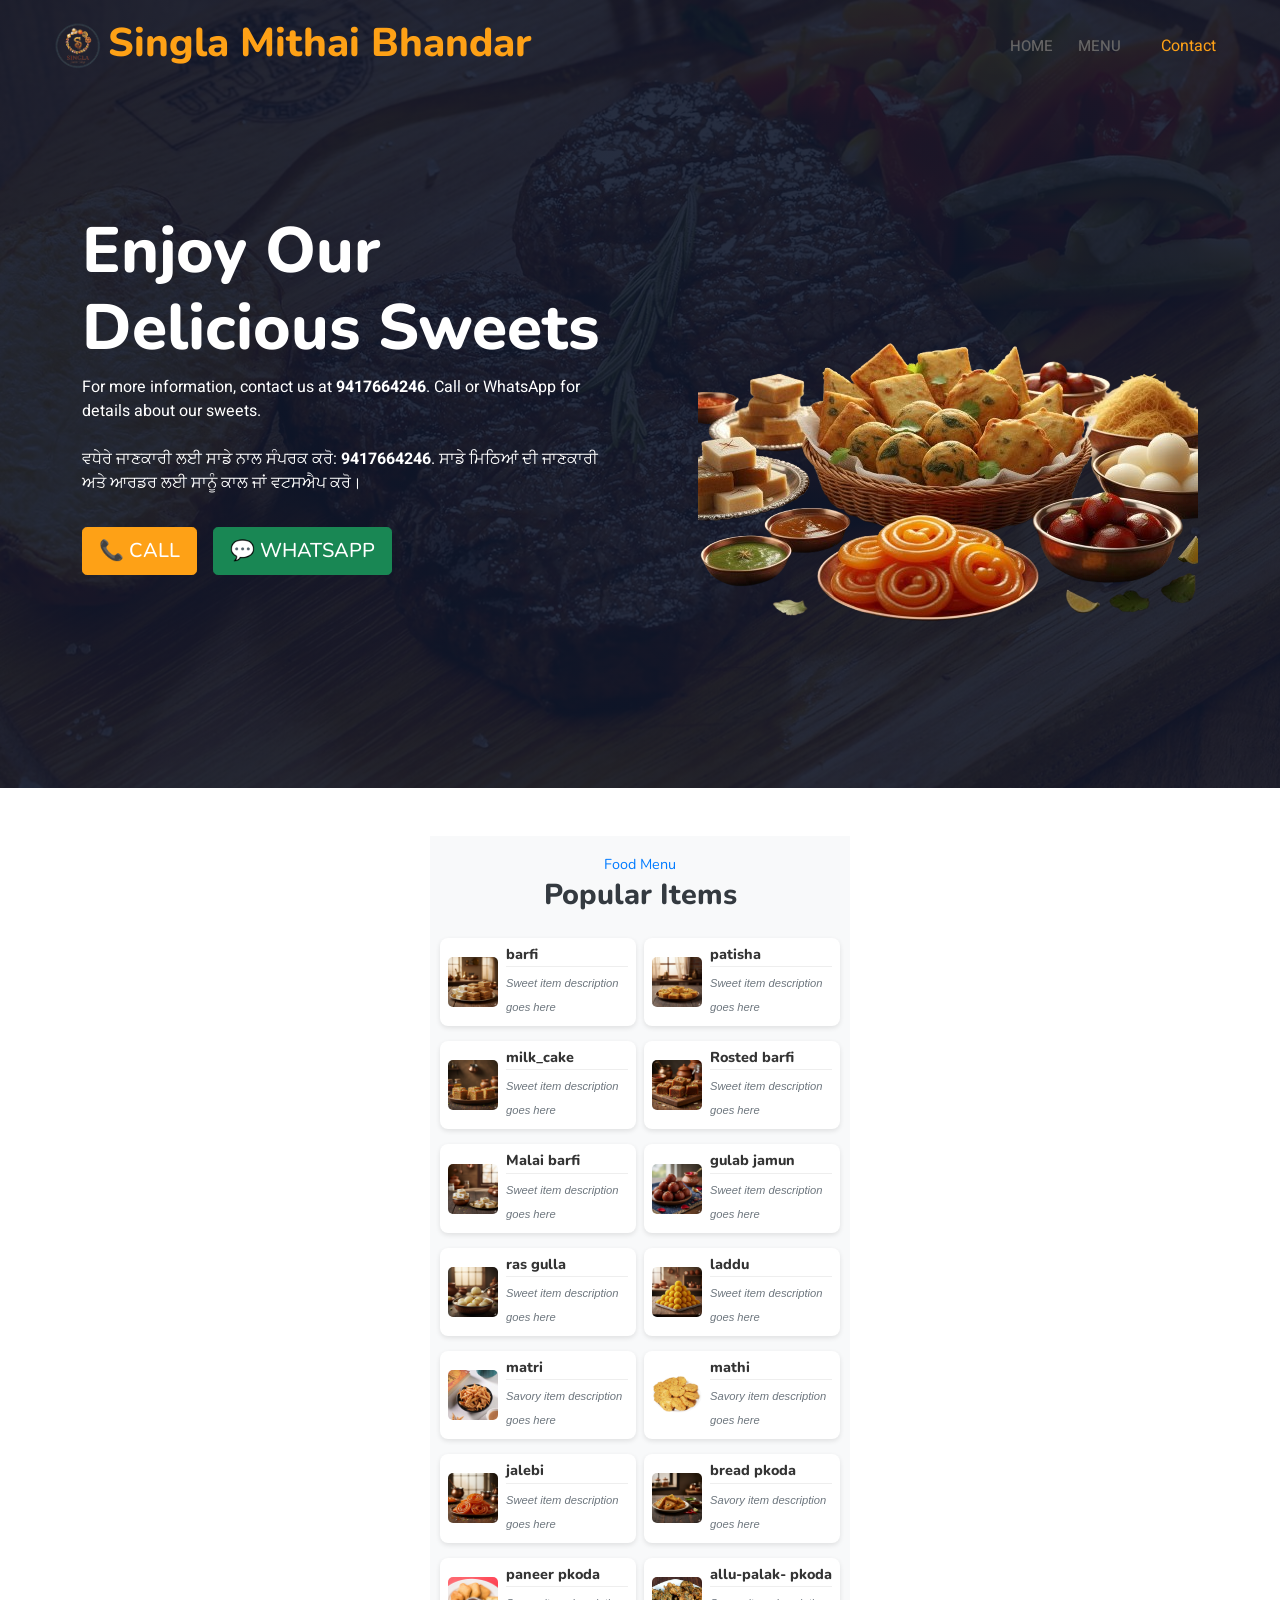
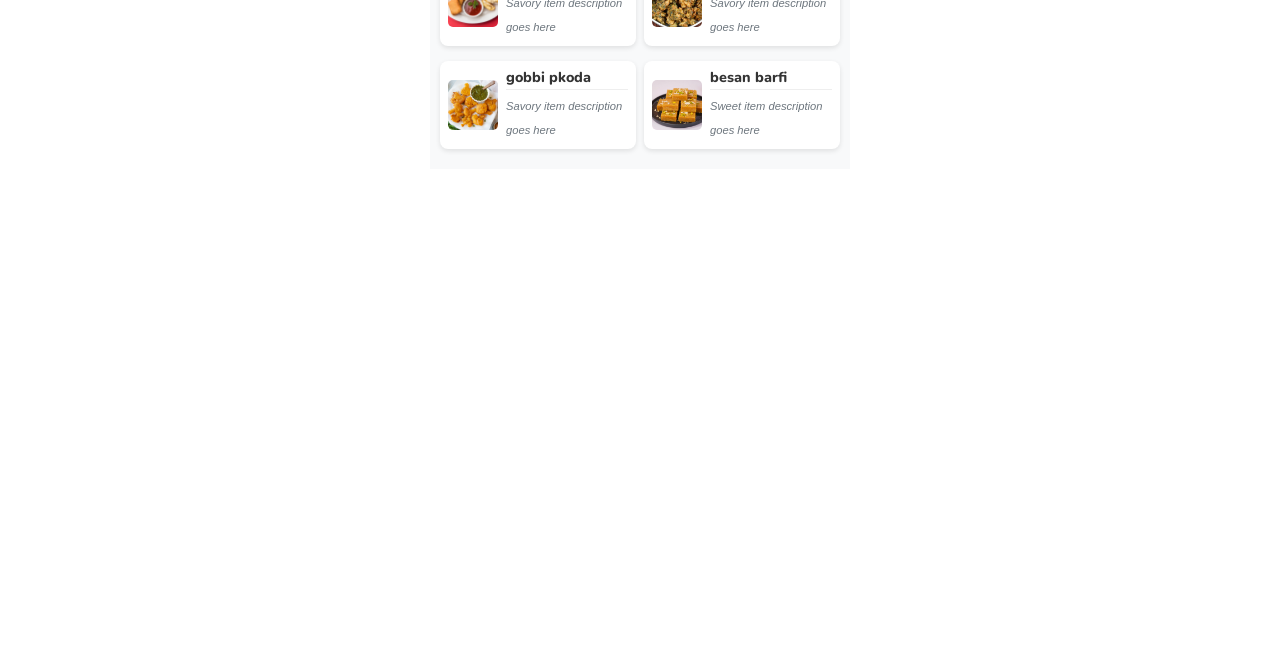
==== index.html @ 5b70af8b "Add files via upload" ====
<!DOCTYPE html>
<html lang="en">

<head>
    <meta charset="utf-8">
    <title>Restoran - Bootstrap Restaurant Template</title>
    <meta content="width=device-width, initial-scale=1.0" name="viewport">
    <meta content="" name="keywords">
    <meta content="" name="description">

    <!-- Favicon -->
    <link href="img/favicon.ico" rel="icon">

    <!-- Google Web Fonts -->
    <link rel="preconnect" href="https://fonts.googleapis.com">
    <link rel="preconnect" href="https://fonts.gstatic.com" crossorigin>
    <link
        href="https://fonts.googleapis.com/css2?family=Heebo:wght@400;500;600&family=Nunito:wght@600;700;800&family=Pacifico&display=swap"
        rel="stylesheet">

    <!-- Icon Font Stylesheet -->
    <link href="https://cdnjs.cloudflare.com/ajax/libs/font-awesome/5.10.0/css/all.min.css" rel="stylesheet">
    <link href="https://cdn.jsdelivr.net/npm/bootstrap-icons@1.4.1/font/bootstrap-icons.css" rel="stylesheet">

    <!-- Libraries Stylesheet -->
    <link href="lib/animate/animate.min.css" rel="stylesheet">
    <link href="lib/owlcarousel/assets/owl.carousel.min.css" rel="stylesheet">
    <link href="lib/tempusdominus/css/tempusdominus-bootstrap-4.min.css" rel="stylesheet" />

    <!-- Customized Bootstrap Stylesheet -->
    <link href="css/bootstrap.min.css" rel="stylesheet">

    <!-- Template Stylesheet -->
    <link href="css/style.css" rel="stylesheet">

</head>

<body>
    <div class="container-xxl bg-white p-0">
        <!-- Spinner Start -->
        <div id="spinner"
            class="show bg-white position-fixed translate-middle w-100 vh-100 top-50 start-50 d-flex align-items-center justify-content-center">
            <div class="spinner-border text-primary" style="width: 3rem; height: 3rem;" role="status">
                <span class="sr-only">Loading...</span>
            </div>
        </div>
        <!-- Spinner End -->


        <!-- Navbar & Hero Start -->
        <div class="container-xxl position-relative p-0">
            <nav class="navbar navbar-expand-lg navbar-dark bg-dark px-4 px-lg-5 py-3 py-lg-0">
                <a href="" class="navbar-brand p-0">
                    <h1 class="text-primary m-0"><img src="img/logo.png" alt="Logo">Singla Mithai Bhandar</h1>

                </a>
                <!-- <button class="navbar-toggler" type="button" data-bs-toggle="collapse" data-bs-target="#navbarCollapse">
                    <span class="fa fa-bars"></span>
                </button> -->
                <div class="collapse navbar-collapse" id="navbarCollapse">
                    <div class="navbar-nav ms-auto py-0 pe-4">
                        <a href="index.html" class="nav-item nav-link active">Home</a>
                        <a href="menu.html" class="nav-item nav-link">Menu</a>
                    </div>
                    <a href="contact.html" class="nav-item nav-link">Contact</a>
            </nav>

            <div class="container-xxl py-5 bg-dark hero-header mb-5">
                <div class="container my-5 py-5">
                    <div class="row align-items-center g-5">
                        <div class="col-lg-6 text-center text-lg-start">
                            <h1 class="display-3 text-white animated slideInLeft">Enjoy Our<br>Delicious Sweets</h1>

                            <p class="text-white animated slideInLeft mb-4 pb-2">
                                For more information, contact us at <strong>9417664246</strong>. Call or WhatsApp for
                                details about our sweets.<br><br>
                                ਵਧੇਰੇ ਜਾਣਕਾਰੀ ਲਈ ਸਾਡੇ ਨਾਲ ਸੰਪਰਕ ਕਰੋ: <strong>9417664246</strong>. ਸਾਡੇ ਮਿਠਿਆਂ ਦੀ ਜਾਣਕਾਰੀ
                                ਅਤੇ ਆਰਡਰ ਲਈ ਸਾਨੂੰ ਕਾਲ ਜਾਂ ਵਟਸਐਪ ਕਰੋ।
                            </p>

                            <div class="d-flex gap-3 flex-wrap">
                                <!-- Call Button -->
                                <a href="tel:9417664246" class="btn btn-primary btn-lg animated slideInLeft">
                                    📞 Call
                                </a>
                                <!-- WhatsApp Chat Button -->
                                <a href="https://wa.me/919417664246" target="_blank"
                                    class="btn btn-success btn-lg animated slideInLeft">
                                    💬 WhatsApp
                                </a>
                            </div>
                        </div>

                        <div class="col-lg-6 text-center text-lg-end overflow-hidden">
                            <img class="img-fluid" src="img/all_sweets-removebg-preview.png" alt="">
                        </div>
                    </div>
                </div>
            </div>
        </div>
        <!-- Navbar & Hero End -->








        <!-- Menu Start -->
         <div style="max-width: 420px; margin: 0 auto; padding: 20px 10px; background-color: #f8f9fa; font-family: Arial, sans-serif;">
    
    <div style="text-align: center; margin-bottom: 25px;">
        <h5 style="color: #007bff; font-weight: normal; margin-bottom: 5px; font-size: 0.9rem;">Food Menu</h5>
        <h1 style="font-size: 1.8rem; color: #343a40; margin-bottom: 0;">Popular Items</h1>
    </div>

    <div id="tab-1" style="display: flex; flex-wrap: wrap; justify-content: space-between; gap: 15px 5px; padding: 0;">
        
        <div style="width: 49%; padding: 8px; background-color: #ffffff; border-radius: 8px; box-shadow: 0 2px 5px rgba(0, 0, 0, 0.1);">
            <div style="display: flex; align-items: center;">
                <img src="img/barfi_image.png" alt="Barfi" style="flex-shrink: 0; width: 50px; height: 50px; object-fit: cover; border-radius: 5px; margin-right: 8px;">
                <div style="flex-grow: 1;">
                    <h5 style="display: flex; justify-content: space-between; border-bottom: 1px solid #eee; padding-bottom: 3px; margin-top: 0; margin-bottom: 3px; font-size: 0.9rem; color: #333;">
                        <span>barfi</span>
                    </h5>
                    <small style="font-style: italic; color: #6c757d; font-size: 0.7rem; line-height: 1;">Sweet item description goes here</small>
                </div>
            </div>
        </div>

        <div style="width: 49%; padding: 8px; background-color: #ffffff; border-radius: 8px; box-shadow: 0 2px 5px rgba(0, 0, 0, 0.1);">
            <div style="display: flex; align-items: center;">
                <img src="img/patisha.png" alt="Patisha" style="flex-shrink: 0; width: 50px; height: 50px; object-fit: cover; border-radius: 5px; margin-right: 8px;">
                <div style="flex-grow: 1;">
                    <h5 style="display: flex; justify-content: space-between; border-bottom: 1px solid #eee; padding-bottom: 3px; margin-top: 0; margin-bottom: 3px; font-size: 0.9rem; color: #333;">
                        <span>patisha</span>
                    </h5>
                    <small style="font-style: italic; color: #6c757d; font-size: 0.7rem; line-height: 1;">Sweet item description goes here</small>
                </div>
            </div>
        </div>

        <div style="width: 49%; padding: 8px; background-color: #ffffff; border-radius: 8px; box-shadow: 0 2px 5px rgba(0, 0, 0, 0.1);">
            <div style="display: flex; align-items: center;">
                <img src="img/milk_cake.png" alt="Milk Cake" style="flex-shrink: 0; width: 50px; height: 50px; object-fit: cover; border-radius: 5px; margin-right: 8px;">
                <div style="flex-grow: 1;">
                    <h5 style="display: flex; justify-content: space-between; border-bottom: 1px solid #eee; padding-bottom: 3px; margin-top: 0; margin-bottom: 3px; font-size: 0.9rem; color: #333;">
                        <span>milk_cake</span>
                    </h5>
                    <small style="font-style: italic; color: #6c757d; font-size: 0.7rem; line-height: 1;">Sweet item description goes here</small>
                </div>
            </div>
        </div>

        <div style="width: 49%; padding: 8px; background-color: #ffffff; border-radius: 8px; box-shadow: 0 2px 5px rgba(0, 0, 0, 0.1);">
            <div style="display: flex; align-items: center;">
                <img src="img/rosted_barfi.png" alt="Roasted Barfi" style="flex-shrink: 0; width: 50px; height: 50px; object-fit: cover; border-radius: 5px; margin-right: 8px;">
                <div style="flex-grow: 1;">
                    <h5 style="display: flex; justify-content: space-between; border-bottom: 1px solid #eee; padding-bottom: 3px; margin-top: 0; margin-bottom: 3px; font-size: 0.9rem; color: #333;">
                        <span>Rosted barfi</span>
                    </h5>
                    <small style="font-style: italic; color: #6c757d; font-size: 0.7rem; line-height: 1;">Sweet item description goes here</small>
                </div>
            </div>
        </div>
        
        <div style="width: 49%; padding: 8px; background-color: #ffffff; border-radius: 8px; box-shadow: 0 2px 5px rgba(0, 0, 0, 0.1);">
            <div style="display: flex; align-items: center;">
                <img src="img/malai barfi.png" alt="Malai Barfi" style="flex-shrink: 0; width: 50px; height: 50px; object-fit: cover; border-radius: 5px; margin-right: 8px;">
                <div style="flex-grow: 1;">
                    <h5 style="display: flex; justify-content: space-between; border-bottom: 1px solid #eee; padding-bottom: 3px; margin-top: 0; margin-bottom: 3px; font-size: 0.9rem; color: #333;">
                        <span>Malai barfi</span>
                    </h5>
                    <small style="font-style: italic; color: #6c757d; font-size: 0.7rem; line-height: 1;">Sweet item description goes here</small>
                </div>
            </div>
        </div>
        
        <div style="width: 49%; padding: 8px; background-color: #ffffff; border-radius: 8px; box-shadow: 0 2px 5px rgba(0, 0, 0, 0.1);">
            <div style="display: flex; align-items: center;">
                <img src="img/gulab jamun.png" alt="Gulab Jamun" style="flex-shrink: 0; width: 50px; height: 50px; object-fit: cover; border-radius: 5px; margin-right: 8px;">
                <div style="flex-grow: 1;">
                    <h5 style="display: flex; justify-content: space-between; border-bottom: 1px solid #eee; padding-bottom: 3px; margin-top: 0; margin-bottom: 3px; font-size: 0.9rem; color: #333;">
                        <span>gulab jamun</span>
                    </h5>
                    <small style="font-style: italic; color: #6c757d; font-size: 0.7rem; line-height: 1;">Sweet item description goes here</small>
                </div>
            </div>
        </div>

        <div style="width: 49%; padding: 8px; background-color: #ffffff; border-radius: 8px; box-shadow: 0 2px 5px rgba(0, 0, 0, 0.1);">
            <div style="display: flex; align-items: center;">
                <img src="img/ras gulla.png" alt="Ras Gulla" style="flex-shrink: 0; width: 50px; height: 50px; object-fit: cover; border-radius: 5px; margin-right: 8px;">
                <div style="flex-grow: 1;">
                    <h5 style="display: flex; justify-content: space-between; border-bottom: 1px solid #eee; padding-bottom: 3px; margin-top: 0; margin-bottom: 3px; font-size: 0.9rem; color: #333;">
                        <span>ras gulla</span>
                    </h5>
                    <small style="font-style: italic; color: #6c757d; font-size: 0.7rem; line-height: 1;">Sweet item description goes here</small>
                </div>
            </div>
        </div>

        <div style="width: 49%; padding: 8px; background-color: #ffffff; border-radius: 8px; box-shadow: 0 2px 5px rgba(0, 0, 0, 0.1);">
            <div style="display: flex; align-items: center;">
                <img src="img/laddu.png" alt="Laddu" style="flex-shrink: 0; width: 50px; height: 50px; object-fit: cover; border-radius: 5px; margin-right: 8px;">
                <div style="flex-grow: 1;">
                    <h5 style="display: flex; justify-content: space-between; border-bottom: 1px solid #eee; padding-bottom: 3px; margin-top: 0; margin-bottom: 3px; font-size: 0.9rem; color: #333;">
                        <span>laddu</span>
                    </h5>
                    <small style="font-style: italic; color: #6c757d; font-size: 0.7rem; line-height: 1;">Sweet item description goes here</small>
                </div>
            </div>
        </div>

        <div style="width: 49%; padding: 8px; background-color: #ffffff; border-radius: 8px; box-shadow: 0 2px 5px rgba(0, 0, 0, 0.1);">
            <div style="display: flex; align-items: center;">
                <img src="img/matri.jpg" alt="Matri" style="flex-shrink: 0; width: 50px; height: 50px; object-fit: cover; border-radius: 5px; margin-right: 8px;">
                <div style="flex-grow: 1;">
                    <h5 style="display: flex; justify-content: space-between; border-bottom: 1px solid #eee; padding-bottom: 3px; margin-top: 0; margin-bottom: 3px; font-size: 0.9rem; color: #333;">
                        <span>matri</span>
                    </h5>
                    <small style="font-style: italic; color: #6c757d; font-size: 0.7rem; line-height: 1;">Savory item description goes here</small>
                </div>
            </div>
        </div>

        <div style="width: 49%; padding: 8px; background-color: #ffffff; border-radius: 8px; box-shadow: 0 2px 5px rgba(0, 0, 0, 0.1);">
            <div style="display: flex; align-items: center;">
                <img src="img/mathi.jpeg" alt="Mathi" style="flex-shrink: 0; width: 50px; height: 50px; object-fit: cover; border-radius: 5px; margin-right: 8px;">
                <div style="flex-grow: 1;">
                    <h5 style="display: flex; justify-content: space-between; border-bottom: 1px solid #eee; padding-bottom: 3px; margin-top: 0; margin-bottom: 3px; font-size: 0.9rem; color: #333;">
                        <span>mathi</span>
                    </h5>
                    <small style="font-style: italic; color: #6c757d; font-size: 0.7rem; line-height: 1;">Savory item description goes here</small>
                </div>
            </div>
        </div>

        <div style="width: 49%; padding: 8px; background-color: #ffffff; border-radius: 8px; box-shadow: 0 2px 5px rgba(0, 0, 0, 0.1);">
            <div style="display: flex; align-items: center;">
                <img src="img/jalebi.png" alt="Jalebi" style="flex-shrink: 0; width: 50px; height: 50px; object-fit: cover; border-radius: 5px; margin-right: 8px;">
                <div style="flex-grow: 1;">
                    <h5 style="display: flex; justify-content: space-between; border-bottom: 1px solid #eee; padding-bottom: 3px; margin-top: 0; margin-bottom: 3px; font-size: 0.9rem; color: #333;">
                        <span>jalebi</span>
                    </h5>
                    <small style="font-style: italic; color: #6c757d; font-size: 0.7rem; line-height: 1;">Sweet item description goes here</small>
                </div>
            </div>
        </div>

        <div style="width: 49%; padding: 8px; background-color: #ffffff; border-radius: 8px; box-shadow: 0 2px 5px rgba(0, 0, 0, 0.1);">
            <div style="display: flex; align-items: center;">
                <img src="img/bread_pkoda.png" alt="Bread Pakoda" style="flex-shrink: 0; width: 50px; height: 50px; object-fit: cover; border-radius: 5px; margin-right: 8px;">
                <div style="flex-grow: 1;">
                    <h5 style="display: flex; justify-content: space-between; border-bottom: 1px solid #eee; padding-bottom: 3px; margin-top: 0; margin-bottom: 3px; font-size: 0.9rem; color: #333;">
                        <span>bread pkoda</span>
                    </h5>
                    <small style="font-style: italic; color: #6c757d; font-size: 0.7rem; line-height: 1;">Savory item description goes here</small>
                </div>
            </div>
        </div>

        <div style="width: 49%; padding: 8px; background-color: #ffffff; border-radius: 8px; box-shadow: 0 2px 5px rgba(0, 0, 0, 0.1);">
            <div style="display: flex; align-items: center;">
                <img src="img/paneer_pkoda.jpg" alt="Paneer Pakoda" style="flex-shrink: 0; width: 50px; height: 50px; object-fit: cover; border-radius: 5px; margin-right: 8px;">
                <div style="flex-grow: 1;">
                    <h5 style="display: flex; justify-content: space-between; border-bottom: 1px solid #eee; padding-bottom: 3px; margin-top: 0; margin-bottom: 3px; font-size: 0.9rem; color: #333;">
                        <span>paneer pkoda</span>
                    </h5>
                    <small style="font-style: italic; color: #6c757d; font-size: 0.7rem; line-height: 1;">Savory item description goes here</small>
                </div>
            </div>
        </div>

        <div style="width: 49%; padding: 8px; background-color: #ffffff; border-radius: 8px; box-shadow: 0 2px 5px rgba(0, 0, 0, 0.1);">
            <div style="display: flex; align-items: center;">
                <img src="img/allu_palak_pkoda.jpg" alt="Aloo Palak Pakoda" style="flex-shrink: 0; width: 50px; height: 50px; object-fit: cover; border-radius: 5px; margin-right: 8px;">
                <div style="flex-grow: 1;">
                    <h5 style="display: flex; justify-content: space-between; border-bottom: 1px solid #eee; padding-bottom: 3px; margin-top: 0; margin-bottom: 3px; font-size: 0.9rem; color: #333;">
                        <span>allu-palak- pkoda</span>
                    </h5>
                    <small style="font-style: italic; color: #6c757d; font-size: 0.7rem; line-height: 1;">Savory item description goes here</small>
                </div>
            </div>
        </div>
        
        <div style="width: 49%; padding: 8px; background-color: #ffffff; border-radius: 8px; box-shadow: 0 2px 5px rgba(0, 0, 0, 0.1);">
            <div style="display: flex; align-items: center;">
                <img src="img/gobbi_pkoda.jpg" alt="Gobhi Pakoda" style="flex-shrink: 0; width: 50px; height: 50px; object-fit: cover; border-radius: 5px; margin-right: 8px;">
                <div style="flex-grow: 1;">
                    <h5 style="display: flex; justify-content: space-between; border-bottom: 1px solid #eee; padding-bottom: 3px; margin-top: 0; margin-bottom: 3px; font-size: 0.9rem; color: #333;">
                        <span>gobbi pkoda</span>
                    </h5>
                    <small style="font-style: italic; color: #6c757d; font-size: 0.7rem; line-height: 1;">Savory item description goes here</small>
                </div>
            </div>
        </div>
        
        <div style="width: 49%; padding: 8px; background-color: #ffffff; border-radius: 8px; box-shadow: 0 2px 5px rgba(0, 0, 0, 0.1);">
            <div style="display: flex; align-items: center;">
                <img src="img/besan_barfi.jpg" alt="Besan Barfi" style="flex-shrink: 0; width: 50px; height: 50px; object-fit: cover; border-radius: 5px; margin-right: 8px;">
                <div style="flex-grow: 1;">
                    <h5 style="display: flex; justify-content: space-between; border-bottom: 1px solid #eee; padding-bottom: 3px; margin-top: 0; margin-bottom: 3px; font-size: 0.9rem; color: #333;">
                        <span>besan barfi</span>
                    </h5>
                    <small style="font-style: italic; color: #6c757d; font-size: 0.7rem; line-height: 1;">Sweet item description goes here</small>
                </div>
            </div>
        </div>

    </div>
</div>
        <!-- Menu End -->



        
        <!-- Footer Start -->
        <div class="container-fluid bg-dark text-light footer pt-5 mt-5 wow fadeIn" data-wow-delay="0.1s">
            <div class="container py-5">
             <div class="row g-5">
    <div class="col-12 col-md-6 col-lg-3">
        <h4 class="section-title ff-secondary text-start text-primary fw-normal mb-4">Contact</h4>
        <p class="mb-2"><i class="fa fa-map-marker-alt me-3"></i>pind changal Near pakka darwaja</p>
        <p class="mb-2"><i class="fa fa-phone-alt me-3"></i>9417664246</p>

        <!-- Buttons -->
        <div class="d-flex flex-wrap gap-2 mt-3">
            <!-- Call Button -->
            <a href="tel:9417664246" class="btn btn-primary">
                <i class="fa fa-phone-alt me-2"></i>Call
            </a>

            <!-- WhatsApp Button -->
            <a href="https://wa.me/919417664246" target="_blank" class="btn btn-success">
                <i class="fab fa-whatsapp me-2"></i>Chat on WhatsApp
            </a>
        </div>
    </div>
</div>

            <div class="container">
                <div class="copyright">
                    <div class="row">
                        <div class="col-md-6 text-center text-md-start mb-3 mb-md-0">
                            &copy; <a class="border-bottom" href="#">Your Site Name</a>, All Right Reserved.

                            <!--/*** This template is free as long as you keep the footer author’s credit link/attribution link/backlink. If you'd like to use the template without the footer author’s credit link/attribution link/backlink, you can purchase the Credit Removal License from "https://htmlcodex.com/credit-removal". Thank you for your support. ***/-->
                            Designed By <a class="border-bottom" href="https://htmlcodex.com">HTML Codex</a>
                        </div>
                    </div>
                </div>
            </div>
        </div>
        <!-- Footer End -->


        <!-- Back to Top -->
        <a href="#" class="btn btn-lg btn-primary btn-lg-square back-to-top"><i class="bi bi-arrow-up"></i></a>
    </div>

    <!-- JavaScript Libraries -->
    <script src="https://code.jquery.com/jquery-3.4.1.min.js"></script>
    <script src="https://cdn.jsdelivr.net/npm/bootstrap@5.0.0/dist/js/bootstrap.bundle.min.js"></script>
    <script src="lib/wow/wow.min.js"></script>
    <script src="lib/easing/easing.min.js"></script>
    <script src="lib/waypoints/waypoints.min.js"></script>
    <script src="lib/counterup/counterup.min.js"></script>
    <script src="lib/owlcarousel/owl.carousel.min.js"></script>
    <script src="lib/tempusdominus/js/moment.min.js"></script>
    <script src="lib/tempusdominus/js/moment-timezone.min.js"></script>
    <script src="lib/tempusdominus/js/tempusdominus-bootstrap-4.min.js"></script>

    <!-- Template Javascript -->
    <script src="js/main.js"></script>
</body>

</html>
---- css/style.css ----
********* Template CSS *********
:root {
    --primary: #FEA116;
    --light: #F1F8FF;
    --dark: #0F172B;
}

.ff-secondary {
    font-family: 'Pacifico', cursive;
}

.fw-medium {
    font-weight: 600 !important;
}

.fw-semi-bold {
    font-weight: 700 !important;
}

.back-to-top {
    position: fixed;
    display: none;
    right: 45px;
    bottom: 45px;
    z-index: 99;
}


/*** Spinner ***/
#spinner {
    opacity: 0;
    visibility: hidden;
    transition: opacity .5s ease-out, visibility 0s linear .5s;
    z-index: 99999;
}

#spinner.show {
    transition: opacity .5s ease-out, visibility 0s linear 0s;
    visibility: visible;
    opacity: 1;
}


/*** Button ***/
.btn {
    font-family: 'Nunito', sans-serif;
    font-weight: 500;
    text-transform: uppercase;
    transition: .5s;
}

.btn.btn-primary,
.btn.btn-secondary {
    color: #FFFFFF;
}

.btn-square {
    width: 38px;
    height: 38px;
}

.btn-sm-square {
    width: 32px;
    height: 32px;
}

.btn-lg-square {
    width: 48px;
    height: 48px;
}

.btn-square,
.btn-sm-square,
.btn-lg-square {
    padding: 0;
    display: flex;
    align-items: center;
    justify-content: center;
    font-weight: normal;
    border-radius: 2px;
}


/*** Navbar ***/
.navbar-dark .navbar-nav .nav-link {
    position: relative;
    margin-left: 25px;
    padding: 35px 0;
    font-size: 15px;
    color: var(--light) !important;
    text-transform: uppercase;
    font-weight: 500;
    outline: none;
    transition: .5s;
}

.sticky-top.navbar-dark .navbar-nav .nav-link {
    padding: 20px 0;
}

.navbar-dark .navbar-nav .nav-link:hover,
.navbar-dark .navbar-nav .nav-link.active {
    color: var(--primary) !important;
}

.navbar-dark .navbar-brand img {
    max-height: 60px;
    transition: .5s;
}

.sticky-top.navbar-dark .navbar-brand img {
    max-height: 45px;
}

@media (max-width: 991.98px) {
    .sticky-top.navbar-dark {
        position: relative;
    }

    .navbar-dark .navbar-collapse {
        margin-top: 15px;
        border-top: 1px solid rgba(255, 255, 255, .1)
    }

    .navbar-dark .navbar-nav .nav-link,
    .sticky-top.navbar-dark .navbar-nav .nav-link {
        padding: 10px 0;
        margin-left: 0;
    }

    .navbar-dark .navbar-brand img {
        max-height: 45px;
    }
}

@media (min-width: 992px) {
    .navbar-dark {
        position: absolute;
        width: 100%;
        top: 0;
        left: 0;
        z-index: 999;
        background: transparent !important;
    }
    
    .sticky-top.navbar-dark {
        position: fixed;
        background: var(--dark) !important;
    }
}


/*** Hero Header ***/
.hero-header {
    background: linear-gradient(rgba(15, 23, 43, .9), rgba(15, 23, 43, .9)), url(../img/bg-hero.jpg);
    background-position: center center;
    background-repeat: no-repeat;
    background-size: cover;
}

.hero-header img {
    animation: imgRotate 50s linear infinite;
}

@keyframes imgRotate { 
    100% { 
        transform: rotate(360deg); 
    } 
}

.breadcrumb-item + .breadcrumb-item::before {
    color: rgba(255, 255, 255, .5);
}


/*** Section Title ***/
.section-title {
    position: relative;
    display: inline-block;
}

.section-title::before {
    position: absolute;
    content: "";
    width: 45px;
    height: 2px;
    top: 50%;
    left: -55px;
    margin-top: -1px;
    background: var(--primary);
}

.section-title::after {
    position: absolute;
    content: "";
    width: 45px;
    height: 2px;
    top: 50%;
    right: -55px;
    margin-top: -1px;
    background: var(--primary);
}

.section-title.text-start::before,
.section-title.text-end::after {
    display: none;
}


/*** Service ***/
.service-item {
    box-shadow: 0 0 45px rgba(0, 0, 0, .08);
    transition: .5s;
}

.service-item:hover {
    background: var(--primary);
}

.service-item * {
    transition: .5s;
}

.service-item:hover * {
    color: var(--light) !important;
}


/*** Food Menu ***/
.nav-pills .nav-item .active {
    border-bottom: 2px solid var(--primary);
}


/*** Youtube Video ***/
.video {
    position: relative;
    height: 100%;
    min-height: 500px;
    background: linear-gradient(rgba(15, 23, 43, .1), rgba(15, 23, 43, .1)), url(../img/video.jpg);
    background-position: center center;
    background-repeat: no-repeat;
    background-size: cover;
}

.video .btn-play {
    position: absolute;
    z-index: 3;
    top: 50%;
    left: 50%;
    transform: translateX(-50%) translateY(-50%);
    box-sizing: content-box;
    display: block;
    width: 32px;
    height: 44px;
    border-radius: 50%;
    border: none;
    outline: none;
    padding: 18px 20px 18px 28px;
}

.video .btn-play:before {
    content: "";
    position: absolute;
    z-index: 0;
    left: 50%;
    top: 50%;
    transform: translateX(-50%) translateY(-50%);
    display: block;
    width: 100px;
    height: 100px;
    background: var(--primary);
    border-radius: 50%;
    animation: pulse-border 1500ms ease-out infinite;
}

.video .btn-play:after {
    content: "";
    position: absolute;
    z-index: 1;
    left: 50%;
    top: 50%;
    transform: translateX(-50%) translateY(-50%);
    display: block;
    width: 100px;
    height: 100px;
    background: var(--primary);
    border-radius: 50%;
    transition: all 200ms;
}

.video .btn-play img {
    position: relative;
    z-index: 3;
    max-width: 100%;
    width: auto;
    height: auto;
}

.video .btn-play span {
    display: block;
    position: relative;
    z-index: 3;
    width: 0;
    height: 0;
    border-left: 32px solid var(--dark);
    border-top: 22px solid transparent;
    border-bottom: 22px solid transparent;
}

@keyframes pulse-border {
    0% {
        transform: translateX(-50%) translateY(-50%) translateZ(0) scale(1);
        opacity: 1;
    }

    100% {
        transform: translateX(-50%) translateY(-50%) translateZ(0) scale(1.5);
        opacity: 0;
    }
}

#videoModal {
    z-index: 99999;
}

#videoModal .modal-dialog {
    position: relative;
    max-width: 800px;
    margin: 60px auto 0 auto;
}

#videoModal .modal-body {
    position: relative;
    padding: 0px;
}

#videoModal .close {
    position: absolute;
    width: 30px;
    height: 30px;
    right: 0px;
    top: -30px;
    z-index: 999;
    font-size: 30px;
    font-weight: normal;
    color: #FFFFFF;
    background: #000000;
    opacity: 1;
}


/*** Team ***/
.team-item {
    box-shadow: 0 0 45px rgba(0, 0, 0, .08);
    height: calc(100% - 38px);
    transition: .5s;
}

.team-item img {
    transition: .5s;
}

.team-item:hover img {
    transform: scale(1.1);
}

.team-item:hover {
    height: 100%;
}

.team-item .btn {
    border-radius: 38px 38px 0 0;
}


/*** Testimonial ***/
.testimonial-carousel .owl-item .testimonial-item,
.testimonial-carousel .owl-item.center .testimonial-item * {
    transition: .5s;
}

.testimonial-carousel .owl-item.center .testimonial-item {
    background: var(--primary) !important;
    border-color: var(--primary) !important;
}

.testimonial-carousel .owl-item.center .testimonial-item * {
    color: var(--light) !important;
}

.testimonial-carousel .owl-dots {
    margin-top: 24px;
    display: flex;
    align-items: flex-end;
    justify-content: center;
}

.testimonial-carousel .owl-dot {
    position: relative;
    display: inline-block;
    margin: 0 5px;
    width: 15px;
    height: 15px;
    border: 1px solid #CCCCCC;
    border-radius: 15px;
    transition: .5s;
}

.testimonial-carousel .owl-dot.active {
    background: var(--primary);
    border-color: var(--primary);
}


/*** Footer ***/
.footer .btn.btn-social {
    margin-right: 5px;
    width: 35px;
    height: 35px;
    display: flex;
    align-items: center;
    justify-content: center;
    color: var(--light);
    border: 1px solid #FFFFFF;
    border-radius: 35px;
    transition: .3s;
}

.footer .btn.btn-social:hover {
    color: var(--primary);
}

.footer .btn.btn-link {
    display: block;
    margin-bottom: 5px;
    padding: 0;
    text-align: left;
    color: #FFFFFF;
    font-size: 15px;
    font-weight: normal;
    text-transform: capitalize;
    transition: .3s;
}

.footer .btn.btn-link::before {
    position: relative;
    content: "\f105";
    font-family: "Font Awesome 5 Free";
    font-weight: 900;
    margin-right: 10px;
}

.footer .btn.btn-link:hover {
    letter-spacing: 1px;
    box-shadow: none;
}

.footer .copyright {
    padding: 25px 0;
    font-size: 15px;
    border-top: 1px solid rgba(256, 256, 256, .1);
}

.footer .copyright a {
    color: var(--light);
}

.footer .footer-menu a {
    margin-right: 15px;
    padding-right: 15px;
    border-right: 1px solid rgba(255, 255, 255, .1);
}

.footer .footer-menu a:last-child {
    margin-right: 0;
    padding-right: 0;
    border-right: none;
}
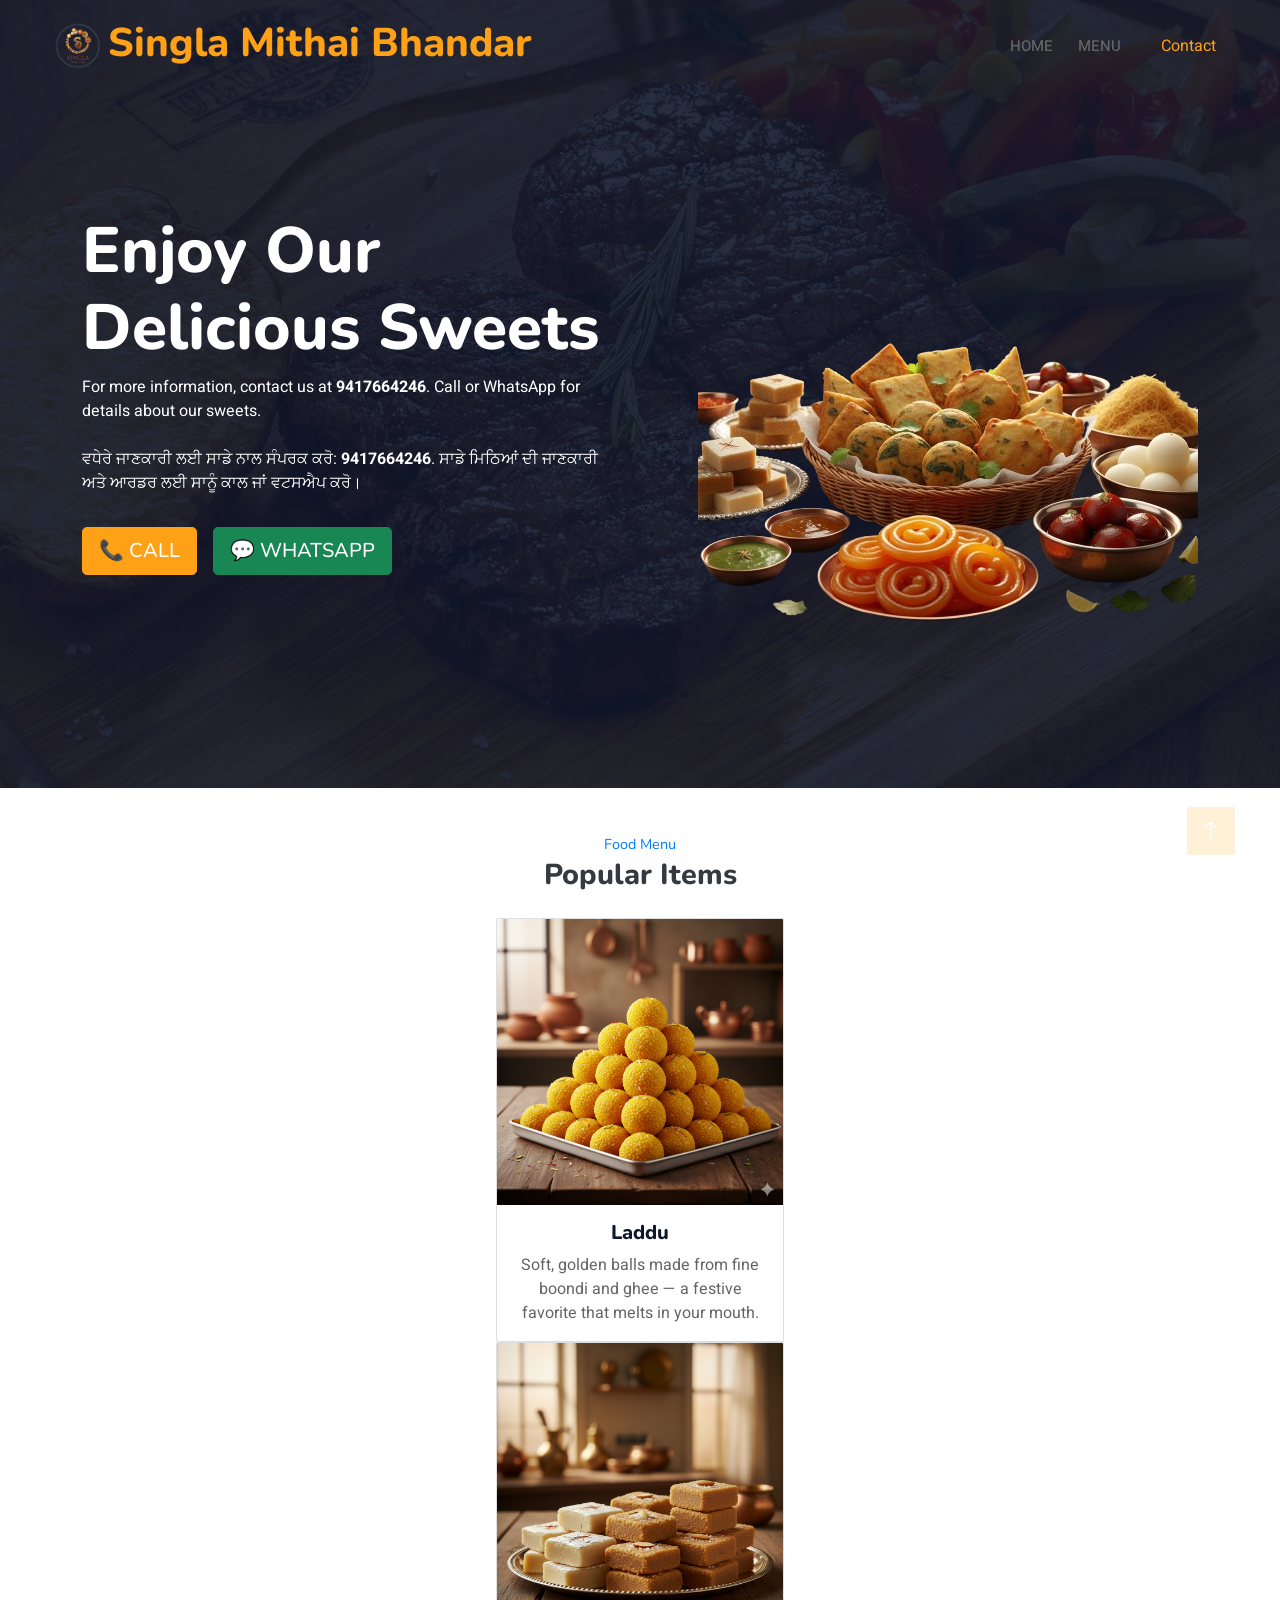
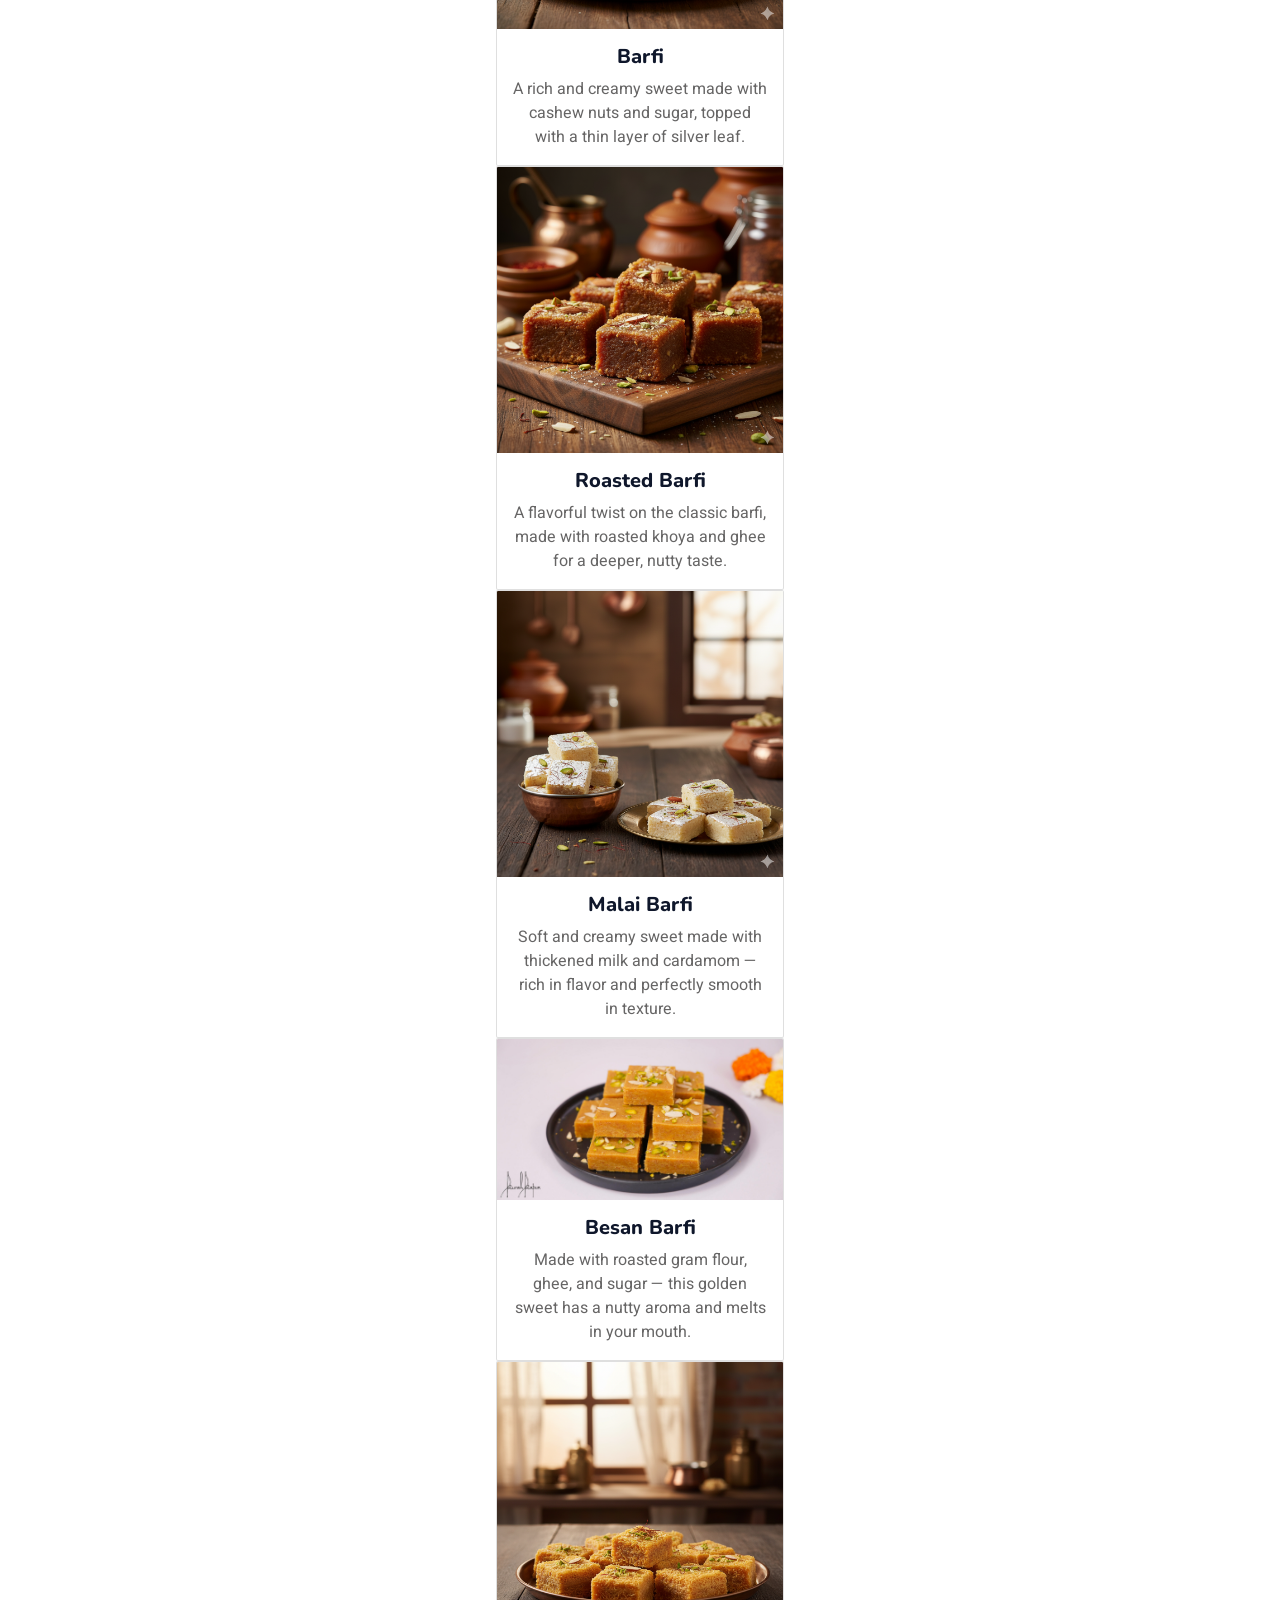
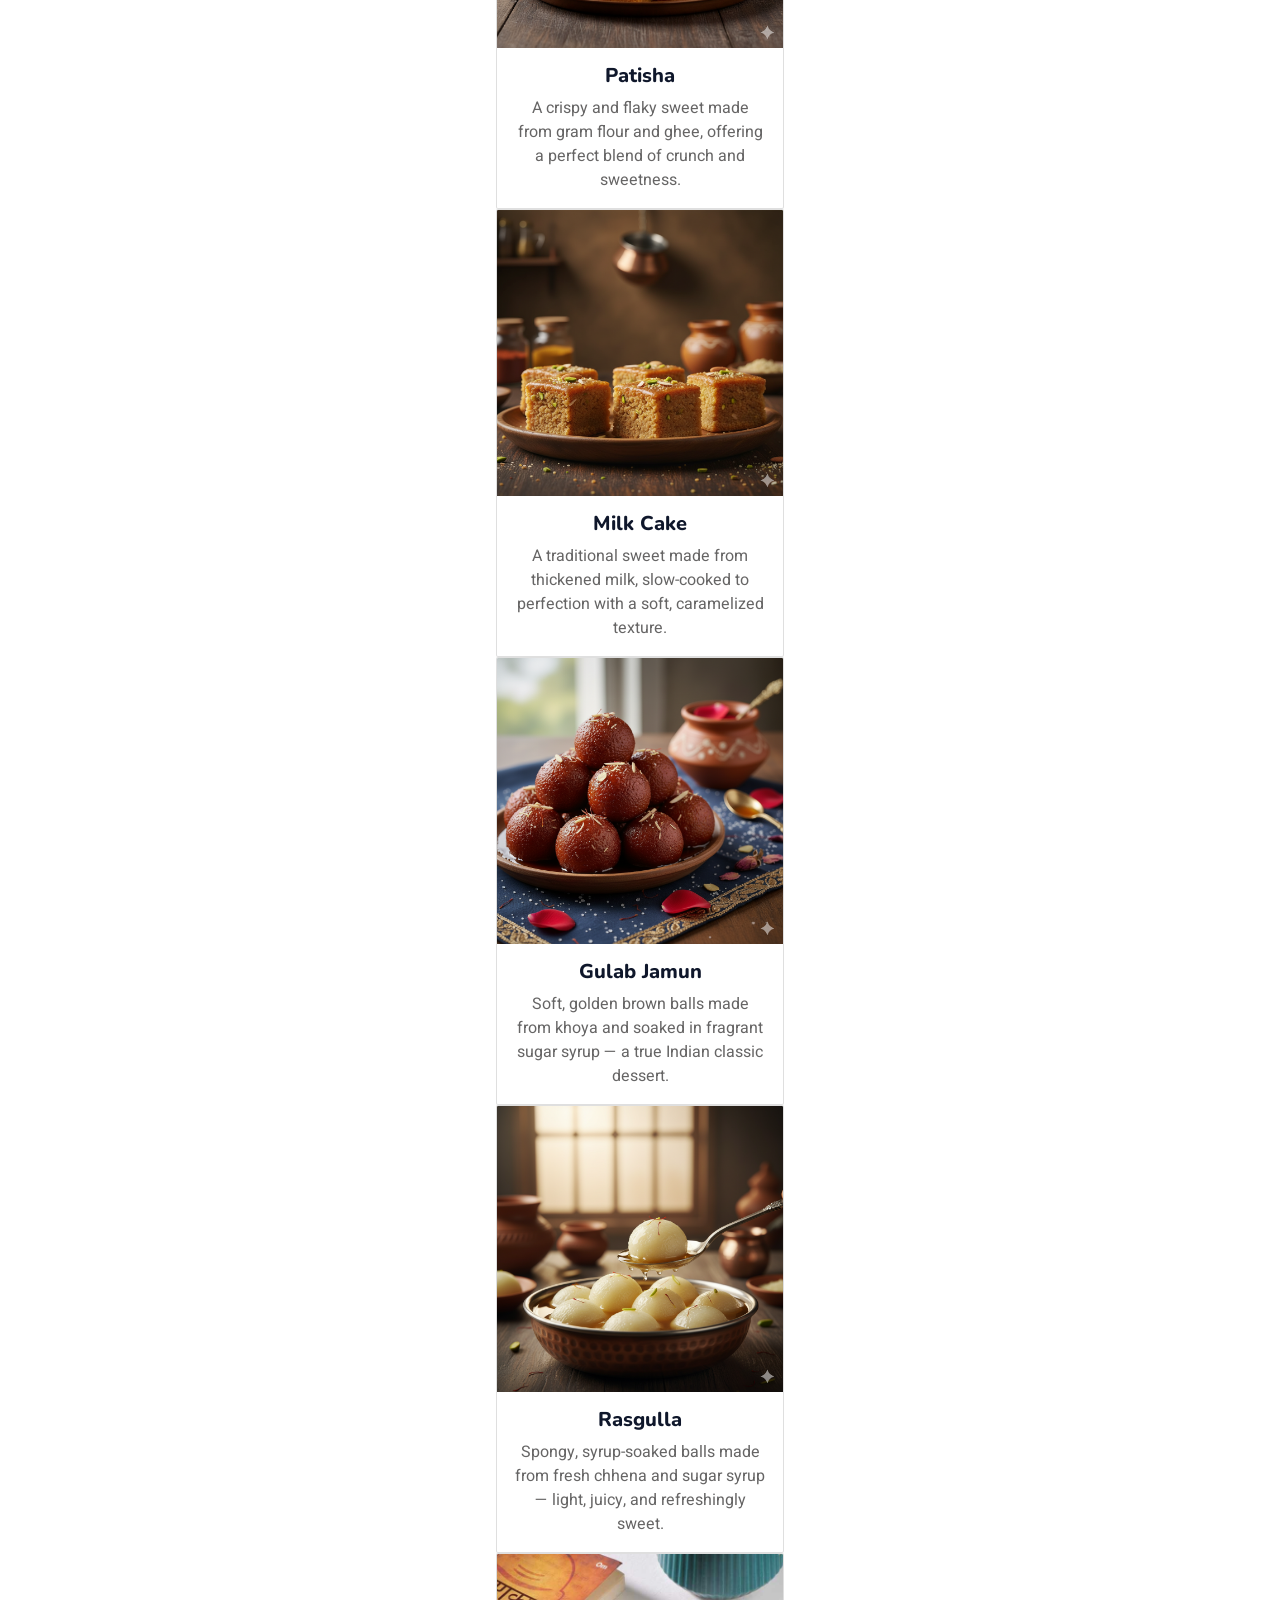
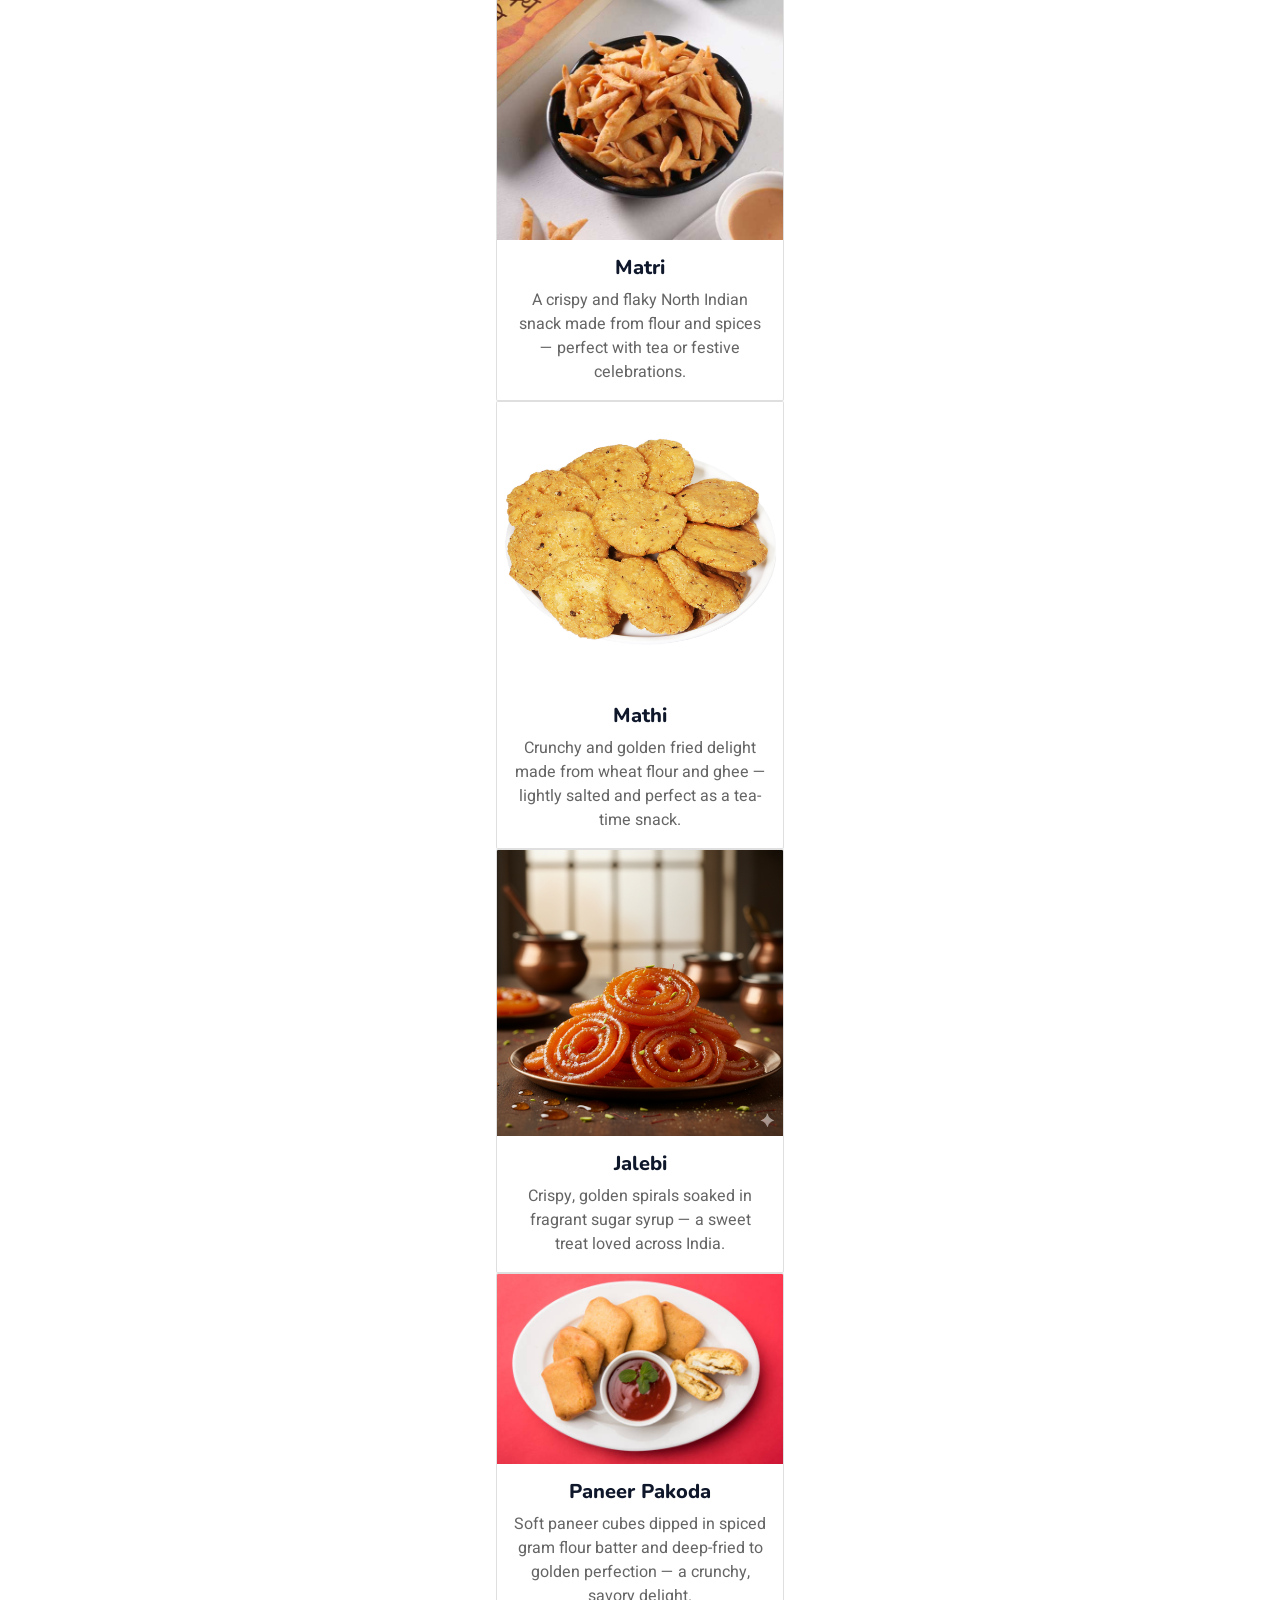
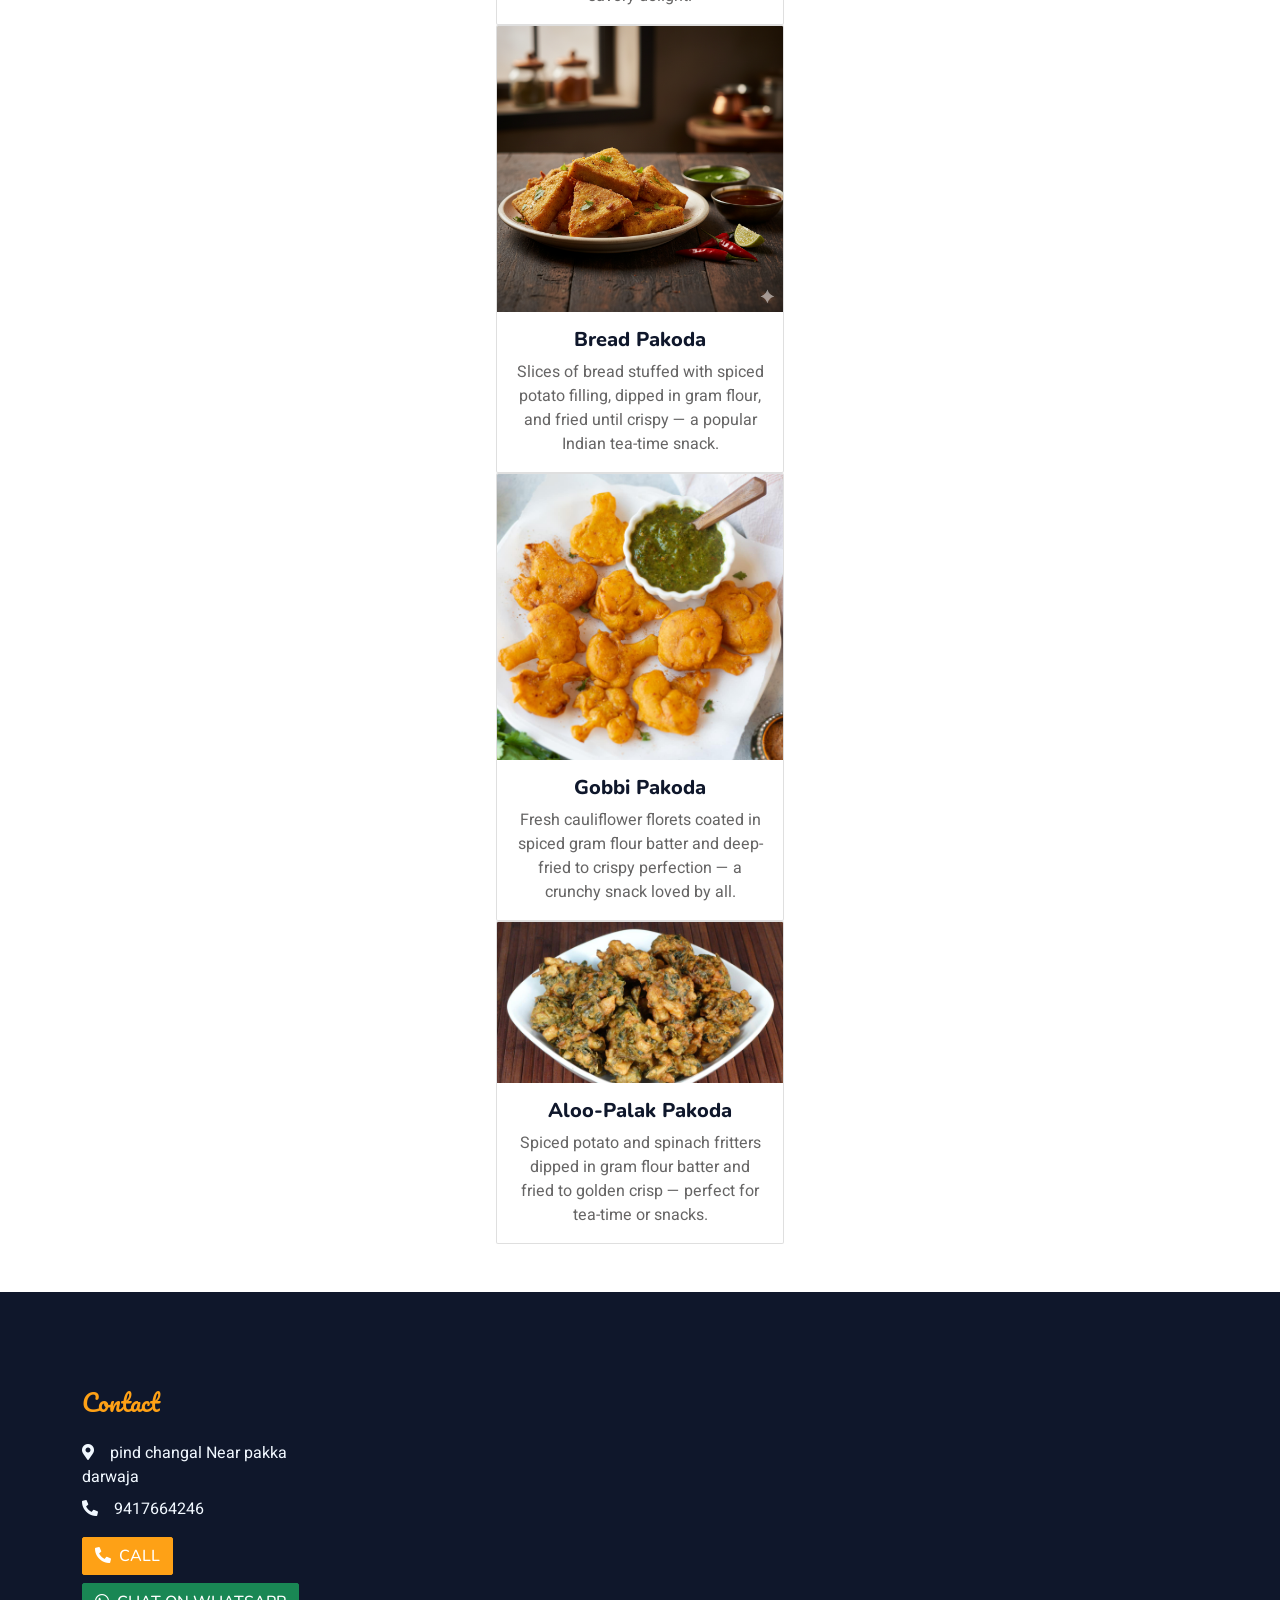
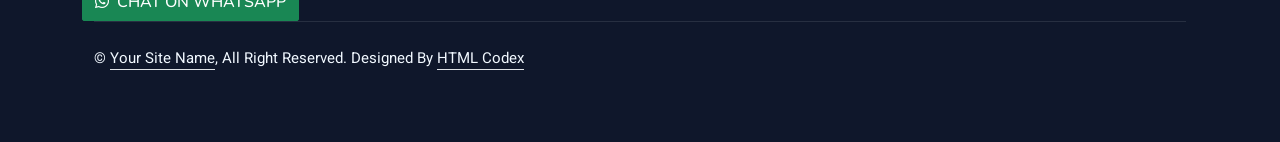
==== commit 3b6fe06a: "gg" ====
--- a/index.html
+++ b/index.html
@@ -108,209 +108,246 @@
 
 
         <!-- Menu Start -->
-         <div style="max-width: 420px; margin: 0 auto; padding: 20px 10px; background-color: #f8f9fa; font-family: Arial, sans-serif;">
-    
-    <div style="text-align: center; margin-bottom: 25px;">
-        <h5 style="color: #007bff; font-weight: normal; margin-bottom: 5px; font-size: 0.9rem;">Food Menu</h5>
-        <h1 style="font-size: 1.8rem; color: #343a40; margin-bottom: 0;">Popular Items</h1>
-    </div>
-
-    <div id="tab-1" style="display: flex; flex-wrap: wrap; justify-content: space-between; gap: 15px 5px; padding: 0;">
+         <div class="container">
+  <div style="text-align: center; margin-bottom: 25px;">
+    <h5 style="color: #007bff; font-weight: normal; margin-bottom: 5px; font-size: 0.9rem;">Food Menu</h5>
+    <h1 style="font-size: 1.8rem; color: #343a40; margin-bottom: 0;">Popular Items</h1>
+  </div>
+
+<div class="card mx-auto text-center" style="width: 18rem;">
+  <!-- Image opens in new tab -->
+  <a href="img/laddu.png" target="_blank">
+    <img src="img/laddu.png" class="card-img-top d-block mx-auto" alt="Laddu Image" style="max-width: 100%; height: auto; cursor: pointer;">
+  </a>
+
+  <div class="card-body">
+    <h5 class="card-title">Laddu</h5>
+    <p class="card-text">
+      Soft, golden balls made from fine boondi and ghee — a festive favorite that melts in your mouth.
+    </p>
+  </div>
+</div>
+
+
+<div class="card mx-auto text-center" style="width: 18rem;">
+  <!-- Image opens in new tab -->
+  <a href="img/barfi_image.png" target="_blank">
+    <img src="img/barfi_image.png" class="card-img-top d-block mx-auto" alt="Barfi Image" style="max-width: 100%; height: auto; cursor: pointer;">
+  </a>
+
+  <div class="card-body">
+    <h5 class="card-title"> Barfi</h5>
+    <p class="card-text">
+      A rich and creamy sweet made with cashew nuts and sugar, topped with a thin layer of silver leaf.
+    </p>
+  </div>
+</div>
+
+<div class="card mx-auto text-center" style="width: 18rem;">
+  <!-- Image opens in new tab -->
+  <a href="img/rosted_barfi.png" target="_blank">
+    <img src="img/rosted_barfi.png" class="card-img-top d-block mx-auto" alt="Roasted Barfi Image" style="max-width: 100%; height: auto; cursor: pointer;">
+  </a>
+
+  <div class="card-body">
+    <h5 class="card-title">Roasted Barfi</h5>
+    <p class="card-text">
+      A flavorful twist on the classic barfi, made with roasted khoya and ghee for a deeper, nutty taste.
+    </p>
+  </div>
+</div>
+
+
+<div class="card mx-auto text-center" style="width: 18rem;">
+  <!-- Image opens in new tab -->
+  <a href="img/malai barfi.png" target="_blank">
+    <img src="img/malai barfi.png" class="card-img-top d-block mx-auto" alt="Malai Barfi Image" style="max-width: 100%; height: auto; cursor: pointer;">
+  </a>
+
+  <div class="card-body">
+    <h5 class="card-title">Malai Barfi</h5>
+    <p class="card-text">
+      Soft and creamy sweet made with thickened milk and cardamom — rich in flavor and perfectly smooth in texture.
+    </p>
+  </div>
+</div>
+
+<div class="card mx-auto text-center" style="width: 18rem;">
+  <!-- Image opens in new tab -->
+  <a href="img/besan_barfi.jpg" target="_blank">
+    <img src="img/besan_barfi.jpg" class="card-img-top d-block mx-auto" alt="Besan Barfi Image" style="max-width: 100%; height: auto; cursor: pointer;">
+  </a>
+
+  <div class="card-body">
+    <h5 class="card-title">Besan Barfi</h5>
+    <p class="card-text">
+      Made with roasted gram flour, ghee, and sugar — this golden sweet has a nutty aroma and melts in your mouth.
+    </p>
+  </div>
+</div>
+
+
+<div class="card mx-auto text-center" style="width: 18rem;">
+  <!-- Image opens in new tab -->
+  <a href="img/patisha.png" target="_blank">
+    <img src="img/patisha.png" class="card-img-top d-block mx-auto" alt="Patisha Image" style="max-width: 100%; height: auto; cursor: pointer;">
+  </a>
+
+  <div class="card-body">
+    <h5 class="card-title">Patisha</h5>
+    <p class="card-text">
+      A crispy and flaky sweet made from gram flour and ghee, offering a perfect blend of crunch and sweetness.
+    </p>
+  </div>
+</div>
+
+<div class="card mx-auto text-center" style="width: 18rem;">
+  <!-- Image opens in new tab -->
+  <a href="img/milk_cake.png" target="_blank">
+    <img src="img/milk_cake.png" class="card-img-top d-block mx-auto" alt="Milk Cake Image" style="max-width: 100%; height: auto; cursor: pointer;">
+  </a>
+
+  <div class="card-body">
+    <h5 class="card-title">Milk Cake</h5>
+    <p class="card-text">
+      A traditional sweet made from thickened milk, slow-cooked to perfection with a soft, caramelized texture.
+    </p>
+  </div>
+</div>
+
+
+<div class="card mx-auto text-center" style="width: 18rem;">
+  <!-- Image opens in new tab -->
+  <a href="img/gulab jamun.png" target="_blank">
+    <img src="img/gulab jamun.png" class="card-img-top d-block mx-auto" alt="Gulab Jamun Image" style="max-width: 100%; height: auto; cursor: pointer;">
+  </a>
+
+  <div class="card-body">
+    <h5 class="card-title">Gulab Jamun</h5>
+    <p class="card-text">
+      Soft, golden brown balls made from khoya and soaked in fragrant sugar syrup — a true Indian classic dessert.
+    </p>
+  </div>
+</div>
+
+<div class="card mx-auto text-center" style="width: 18rem;">
+  <!-- Image opens in new tab -->
+  <a href="img/ras gulla.png" target="_blank">
+    <img src="img/ras gulla.png" class="card-img-top d-block mx-auto" alt="Rasgulla Image" style="max-width: 100%; height: auto; cursor: pointer;">
+  </a>
+
+  <div class="card-body">
+    <h5 class="card-title">Rasgulla</h5>
+    <p class="card-text">
+      Spongy, syrup-soaked balls made from fresh chhena and sugar syrup — light, juicy, and refreshingly sweet.
+    </p>
+  </div>
+</div>
+
+
+
+
+<div class="card mx-auto text-center" style="width: 18rem;">
+  <!-- Image opens in new tab -->
+  <a href="img/matri.jpg" target="_blank">
+    <img src="img/matri.jpg" class="card-img-top d-block mx-auto" alt="Matri Image" style="max-width: 100%; height: auto; cursor: pointer;">
+  </a>
+
+  <div class="card-body">
+    <h5 class="card-title">Matri</h5>
+    <p class="card-text">
+      A crispy and flaky North Indian snack made from flour and spices — perfect with tea or festive celebrations.
+    </p>
+  </div>
+</div>
+
+<div class="card mx-auto text-center" style="width: 18rem;">
+  <!-- Image opens in new tab -->
+  <a href="img/mathi.jpeg" target="_blank">
+    <img src="img/mathi.jpeg" class="card-img-top d-block mx-auto" alt="Mathi Image" style="max-width: 100%; height: auto; cursor: pointer;">
+  </a>
+
+  <div class="card-body">
+    <h5 class="card-title">Mathi</h5>
+    <p class="card-text">
+      Crunchy and golden fried delight made from wheat flour and ghee — lightly salted and perfect as a tea-time snack.
+    </p>
+  </div>
+</div>
+
+<div class="card mx-auto text-center" style="width: 18rem;">
+  <!-- Image opens in new tab -->
+  <a href="img/jalebi.png" target="_blank">
+    <img src="img/jalebi.png" class="card-img-top d-block mx-auto" alt="Jalebi Image" style="max-width: 100%; height: auto; cursor: pointer;">
+  </a>
+
+  <div class="card-body">
+    <h5 class="card-title">Jalebi</h5>
+    <p class="card-text">
+      Crispy, golden spirals soaked in fragrant sugar syrup — a sweet treat loved across India.
+    </p>
+  </div>
+</div>
+
+
+<div class="card mx-auto text-center" style="width: 18rem;">
+  <!-- Image opens in new tab -->
+  <a href="img/paneer_pkoda.jpg" target="_blank">
+    <img src="img/paneer_pkoda.jpg" class="card-img-top d-block mx-auto" alt="Paneer Pakoda Image" style="max-width: 100%; height: auto; cursor: pointer;">
+  </a>
+
+  <div class="card-body">
+    <h5 class="card-title">Paneer Pakoda</h5>
+    <p class="card-text">
+      Soft paneer cubes dipped in spiced gram flour batter and deep-fried to golden perfection — a crunchy, savory delight.
+    </p>
+  </div>
+</div>
+
+<div class="card mx-auto text-center" style="width: 18rem;">
+  <!-- Image opens in new tab -->
+  <a href="img/bread_pkoda.png" target="_blank">
+    <img src="img/bread_pkoda.png" class="card-img-top d-block mx-auto" alt="Bread Pakoda Image" style="max-width: 100%; height: auto; cursor: pointer;">
+  </a>
+
+  <div class="card-body">
+    <h5 class="card-title">Bread Pakoda</h5>
+    <p class="card-text">
+      Slices of bread stuffed with spiced potato filling, dipped in gram flour, and fried until crispy — a popular Indian tea-time snack.
+    </p>
+  </div>
+</div>
+
+
+  <div class="card mx-auto text-center" style="width: 18rem;">
+  <!-- Image opens in new tab -->
+  <a href="img/gobbi_pkoda.jpg" target="_blank">
+    <img src="img/gobbi_pkoda.jpg" class="card-img-top d-block mx-auto" alt="Gobbi Pakoda Image" style="max-width: 100%; height: auto; cursor: pointer;">
+  </a>
+
+  <div class="card-body">
+    <h5 class="card-title">Gobbi Pakoda</h5>
+    <p class="card-text">
+      Fresh cauliflower florets coated in spiced gram flour batter and deep-fried to crispy perfection — a crunchy snack loved by all.
+    </p>
+  </div>
+</div>
+
+<div class="card mx-auto text-center" style="width: 18rem;">
+  <!-- Image opens in new tab -->
+  <a href="img/allu_palak_pkoda.jpg" target="_blank">
+    <img src="img/allu_palak_pkoda.jpg" class="card-img-top d-block mx-auto" alt="Aloo Palak Pakoda Image" style="max-width: 100%; height: auto; cursor: pointer;">
+  </a>
+
+  <div class="card-body">
+    <h5 class="card-title">Aloo-Palak Pakoda</h5>
+    <p class="card-text">
+      Spiced potato and spinach fritters dipped in gram flour batter and fried to golden crisp — perfect for tea-time or snacks.
+    </p>
+  </div>
+</div>
+</div>
         
-        <div style="width: 49%; padding: 8px; background-color: #ffffff; border-radius: 8px; box-shadow: 0 2px 5px rgba(0, 0, 0, 0.1);">
-            <div style="display: flex; align-items: center;">
-                <img src="img/barfi_image.png" alt="Barfi" style="flex-shrink: 0; width: 50px; height: 50px; object-fit: cover; border-radius: 5px; margin-right: 8px;">
-                <div style="flex-grow: 1;">
-                    <h5 style="display: flex; justify-content: space-between; border-bottom: 1px solid #eee; padding-bottom: 3px; margin-top: 0; margin-bottom: 3px; font-size: 0.9rem; color: #333;">
-                        <span>barfi</span>
-                    </h5>
-                    <small style="font-style: italic; color: #6c757d; font-size: 0.7rem; line-height: 1;">Sweet item description goes here</small>
-                </div>
-            </div>
-        </div>
-
-        <div style="width: 49%; padding: 8px; background-color: #ffffff; border-radius: 8px; box-shadow: 0 2px 5px rgba(0, 0, 0, 0.1);">
-            <div style="display: flex; align-items: center;">
-                <img src="img/patisha.png" alt="Patisha" style="flex-shrink: 0; width: 50px; height: 50px; object-fit: cover; border-radius: 5px; margin-right: 8px;">
-                <div style="flex-grow: 1;">
-                    <h5 style="display: flex; justify-content: space-between; border-bottom: 1px solid #eee; padding-bottom: 3px; margin-top: 0; margin-bottom: 3px; font-size: 0.9rem; color: #333;">
-                        <span>patisha</span>
-                    </h5>
-                    <small style="font-style: italic; color: #6c757d; font-size: 0.7rem; line-height: 1;">Sweet item description goes here</small>
-                </div>
-            </div>
-        </div>
-
-        <div style="width: 49%; padding: 8px; background-color: #ffffff; border-radius: 8px; box-shadow: 0 2px 5px rgba(0, 0, 0, 0.1);">
-            <div style="display: flex; align-items: center;">
-                <img src="img/milk_cake.png" alt="Milk Cake" style="flex-shrink: 0; width: 50px; height: 50px; object-fit: cover; border-radius: 5px; margin-right: 8px;">
-                <div style="flex-grow: 1;">
-                    <h5 style="display: flex; justify-content: space-between; border-bottom: 1px solid #eee; padding-bottom: 3px; margin-top: 0; margin-bottom: 3px; font-size: 0.9rem; color: #333;">
-                        <span>milk_cake</span>
-                    </h5>
-                    <small style="font-style: italic; color: #6c757d; font-size: 0.7rem; line-height: 1;">Sweet item description goes here</small>
-                </div>
-            </div>
-        </div>
-
-        <div style="width: 49%; padding: 8px; background-color: #ffffff; border-radius: 8px; box-shadow: 0 2px 5px rgba(0, 0, 0, 0.1);">
-            <div style="display: flex; align-items: center;">
-                <img src="img/rosted_barfi.png" alt="Roasted Barfi" style="flex-shrink: 0; width: 50px; height: 50px; object-fit: cover; border-radius: 5px; margin-right: 8px;">
-                <div style="flex-grow: 1;">
-                    <h5 style="display: flex; justify-content: space-between; border-bottom: 1px solid #eee; padding-bottom: 3px; margin-top: 0; margin-bottom: 3px; font-size: 0.9rem; color: #333;">
-                        <span>Rosted barfi</span>
-                    </h5>
-                    <small style="font-style: italic; color: #6c757d; font-size: 0.7rem; line-height: 1;">Sweet item description goes here</small>
-                </div>
-            </div>
-        </div>
-        
-        <div style="width: 49%; padding: 8px; background-color: #ffffff; border-radius: 8px; box-shadow: 0 2px 5px rgba(0, 0, 0, 0.1);">
-            <div style="display: flex; align-items: center;">
-                <img src="img/malai barfi.png" alt="Malai Barfi" style="flex-shrink: 0; width: 50px; height: 50px; object-fit: cover; border-radius: 5px; margin-right: 8px;">
-                <div style="flex-grow: 1;">
-                    <h5 style="display: flex; justify-content: space-between; border-bottom: 1px solid #eee; padding-bottom: 3px; margin-top: 0; margin-bottom: 3px; font-size: 0.9rem; color: #333;">
-                        <span>Malai barfi</span>
-                    </h5>
-                    <small style="font-style: italic; color: #6c757d; font-size: 0.7rem; line-height: 1;">Sweet item description goes here</small>
-                </div>
-            </div>
-        </div>
-        
-        <div style="width: 49%; padding: 8px; background-color: #ffffff; border-radius: 8px; box-shadow: 0 2px 5px rgba(0, 0, 0, 0.1);">
-            <div style="display: flex; align-items: center;">
-                <img src="img/gulab jamun.png" alt="Gulab Jamun" style="flex-shrink: 0; width: 50px; height: 50px; object-fit: cover; border-radius: 5px; margin-right: 8px;">
-                <div style="flex-grow: 1;">
-                    <h5 style="display: flex; justify-content: space-between; border-bottom: 1px solid #eee; padding-bottom: 3px; margin-top: 0; margin-bottom: 3px; font-size: 0.9rem; color: #333;">
-                        <span>gulab jamun</span>
-                    </h5>
-                    <small style="font-style: italic; color: #6c757d; font-size: 0.7rem; line-height: 1;">Sweet item description goes here</small>
-                </div>
-            </div>
-        </div>
-
-        <div style="width: 49%; padding: 8px; background-color: #ffffff; border-radius: 8px; box-shadow: 0 2px 5px rgba(0, 0, 0, 0.1);">
-            <div style="display: flex; align-items: center;">
-                <img src="img/ras gulla.png" alt="Ras Gulla" style="flex-shrink: 0; width: 50px; height: 50px; object-fit: cover; border-radius: 5px; margin-right: 8px;">
-                <div style="flex-grow: 1;">
-                    <h5 style="display: flex; justify-content: space-between; border-bottom: 1px solid #eee; padding-bottom: 3px; margin-top: 0; margin-bottom: 3px; font-size: 0.9rem; color: #333;">
-                        <span>ras gulla</span>
-                    </h5>
-                    <small style="font-style: italic; color: #6c757d; font-size: 0.7rem; line-height: 1;">Sweet item description goes here</small>
-                </div>
-            </div>
-        </div>
-
-        <div style="width: 49%; padding: 8px; background-color: #ffffff; border-radius: 8px; box-shadow: 0 2px 5px rgba(0, 0, 0, 0.1);">
-            <div style="display: flex; align-items: center;">
-                <img src="img/laddu.png" alt="Laddu" style="flex-shrink: 0; width: 50px; height: 50px; object-fit: cover; border-radius: 5px; margin-right: 8px;">
-                <div style="flex-grow: 1;">
-                    <h5 style="display: flex; justify-content: space-between; border-bottom: 1px solid #eee; padding-bottom: 3px; margin-top: 0; margin-bottom: 3px; font-size: 0.9rem; color: #333;">
-                        <span>laddu</span>
-                    </h5>
-                    <small style="font-style: italic; color: #6c757d; font-size: 0.7rem; line-height: 1;">Sweet item description goes here</small>
-                </div>
-            </div>
-        </div>
-
-        <div style="width: 49%; padding: 8px; background-color: #ffffff; border-radius: 8px; box-shadow: 0 2px 5px rgba(0, 0, 0, 0.1);">
-            <div style="display: flex; align-items: center;">
-                <img src="img/matri.jpg" alt="Matri" style="flex-shrink: 0; width: 50px; height: 50px; object-fit: cover; border-radius: 5px; margin-right: 8px;">
-                <div style="flex-grow: 1;">
-                    <h5 style="display: flex; justify-content: space-between; border-bottom: 1px solid #eee; padding-bottom: 3px; margin-top: 0; margin-bottom: 3px; font-size: 0.9rem; color: #333;">
-                        <span>matri</span>
-                    </h5>
-                    <small style="font-style: italic; color: #6c757d; font-size: 0.7rem; line-height: 1;">Savory item description goes here</small>
-                </div>
-            </div>
-        </div>
-
-        <div style="width: 49%; padding: 8px; background-color: #ffffff; border-radius: 8px; box-shadow: 0 2px 5px rgba(0, 0, 0, 0.1);">
-            <div style="display: flex; align-items: center;">
-                <img src="img/mathi.jpeg" alt="Mathi" style="flex-shrink: 0; width: 50px; height: 50px; object-fit: cover; border-radius: 5px; margin-right: 8px;">
-                <div style="flex-grow: 1;">
-                    <h5 style="display: flex; justify-content: space-between; border-bottom: 1px solid #eee; padding-bottom: 3px; margin-top: 0; margin-bottom: 3px; font-size: 0.9rem; color: #333;">
-                        <span>mathi</span>
-                    </h5>
-                    <small style="font-style: italic; color: #6c757d; font-size: 0.7rem; line-height: 1;">Savory item description goes here</small>
-                </div>
-            </div>
-        </div>
-
-        <div style="width: 49%; padding: 8px; background-color: #ffffff; border-radius: 8px; box-shadow: 0 2px 5px rgba(0, 0, 0, 0.1);">
-            <div style="display: flex; align-items: center;">
-                <img src="img/jalebi.png" alt="Jalebi" style="flex-shrink: 0; width: 50px; height: 50px; object-fit: cover; border-radius: 5px; margin-right: 8px;">
-                <div style="flex-grow: 1;">
-                    <h5 style="display: flex; justify-content: space-between; border-bottom: 1px solid #eee; padding-bottom: 3px; margin-top: 0; margin-bottom: 3px; font-size: 0.9rem; color: #333;">
-                        <span>jalebi</span>
-                    </h5>
-                    <small style="font-style: italic; color: #6c757d; font-size: 0.7rem; line-height: 1;">Sweet item description goes here</small>
-                </div>
-            </div>
-        </div>
-
-        <div style="width: 49%; padding: 8px; background-color: #ffffff; border-radius: 8px; box-shadow: 0 2px 5px rgba(0, 0, 0, 0.1);">
-            <div style="display: flex; align-items: center;">
-                <img src="img/bread_pkoda.png" alt="Bread Pakoda" style="flex-shrink: 0; width: 50px; height: 50px; object-fit: cover; border-radius: 5px; margin-right: 8px;">
-                <div style="flex-grow: 1;">
-                    <h5 style="display: flex; justify-content: space-between; border-bottom: 1px solid #eee; padding-bottom: 3px; margin-top: 0; margin-bottom: 3px; font-size: 0.9rem; color: #333;">
-                        <span>bread pkoda</span>
-                    </h5>
-                    <small style="font-style: italic; color: #6c757d; font-size: 0.7rem; line-height: 1;">Savory item description goes here</small>
-                </div>
-            </div>
-        </div>
-
-        <div style="width: 49%; padding: 8px; background-color: #ffffff; border-radius: 8px; box-shadow: 0 2px 5px rgba(0, 0, 0, 0.1);">
-            <div style="display: flex; align-items: center;">
-                <img src="img/paneer_pkoda.jpg" alt="Paneer Pakoda" style="flex-shrink: 0; width: 50px; height: 50px; object-fit: cover; border-radius: 5px; margin-right: 8px;">
-                <div style="flex-grow: 1;">
-                    <h5 style="display: flex; justify-content: space-between; border-bottom: 1px solid #eee; padding-bottom: 3px; margin-top: 0; margin-bottom: 3px; font-size: 0.9rem; color: #333;">
-                        <span>paneer pkoda</span>
-                    </h5>
-                    <small style="font-style: italic; color: #6c757d; font-size: 0.7rem; line-height: 1;">Savory item description goes here</small>
-                </div>
-            </div>
-        </div>
-
-        <div style="width: 49%; padding: 8px; background-color: #ffffff; border-radius: 8px; box-shadow: 0 2px 5px rgba(0, 0, 0, 0.1);">
-            <div style="display: flex; align-items: center;">
-                <img src="img/allu_palak_pkoda.jpg" alt="Aloo Palak Pakoda" style="flex-shrink: 0; width: 50px; height: 50px; object-fit: cover; border-radius: 5px; margin-right: 8px;">
-                <div style="flex-grow: 1;">
-                    <h5 style="display: flex; justify-content: space-between; border-bottom: 1px solid #eee; padding-bottom: 3px; margin-top: 0; margin-bottom: 3px; font-size: 0.9rem; color: #333;">
-                        <span>allu-palak- pkoda</span>
-                    </h5>
-                    <small style="font-style: italic; color: #6c757d; font-size: 0.7rem; line-height: 1;">Savory item description goes here</small>
-                </div>
-            </div>
-        </div>
-        
-        <div style="width: 49%; padding: 8px; background-color: #ffffff; border-radius: 8px; box-shadow: 0 2px 5px rgba(0, 0, 0, 0.1);">
-            <div style="display: flex; align-items: center;">
-                <img src="img/gobbi_pkoda.jpg" alt="Gobhi Pakoda" style="flex-shrink: 0; width: 50px; height: 50px; object-fit: cover; border-radius: 5px; margin-right: 8px;">
-                <div style="flex-grow: 1;">
-                    <h5 style="display: flex; justify-content: space-between; border-bottom: 1px solid #eee; padding-bottom: 3px; margin-top: 0; margin-bottom: 3px; font-size: 0.9rem; color: #333;">
-                        <span>gobbi pkoda</span>
-                    </h5>
-                    <small style="font-style: italic; color: #6c757d; font-size: 0.7rem; line-height: 1;">Savory item description goes here</small>
-                </div>
-            </div>
-        </div>
-        
-        <div style="width: 49%; padding: 8px; background-color: #ffffff; border-radius: 8px; box-shadow: 0 2px 5px rgba(0, 0, 0, 0.1);">
-            <div style="display: flex; align-items: center;">
-                <img src="img/besan_barfi.jpg" alt="Besan Barfi" style="flex-shrink: 0; width: 50px; height: 50px; object-fit: cover; border-radius: 5px; margin-right: 8px;">
-                <div style="flex-grow: 1;">
-                    <h5 style="display: flex; justify-content: space-between; border-bottom: 1px solid #eee; padding-bottom: 3px; margin-top: 0; margin-bottom: 3px; font-size: 0.9rem; color: #333;">
-                        <span>besan barfi</span>
-                    </h5>
-                    <small style="font-style: italic; color: #6c757d; font-size: 0.7rem; line-height: 1;">Sweet item description goes here</small>
-                </div>
-            </div>
-        </div>
-
-    </div>
-</div>
         <!-- Menu End -->
 
 
@@ -376,4 +413,5 @@
     <script src="js/main.js"></script>
 </body>
 
-</html>+
+</html>
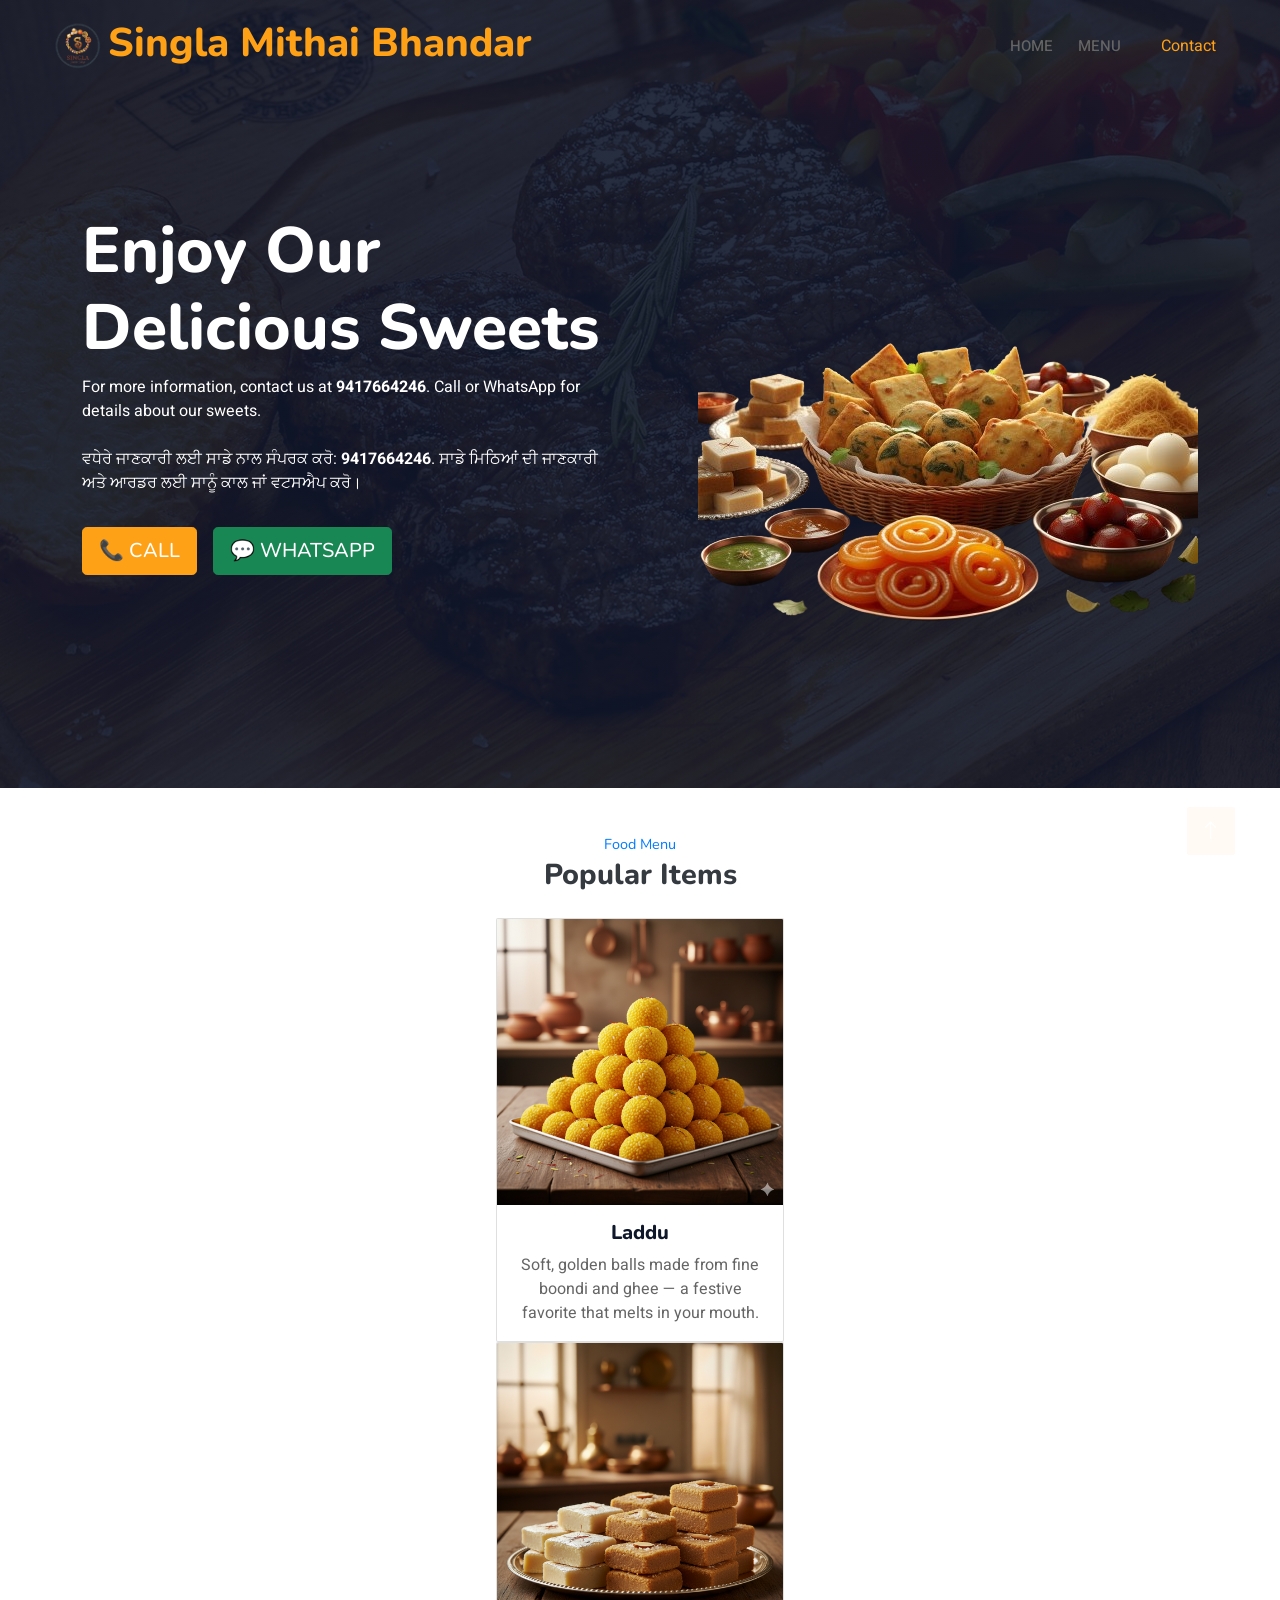
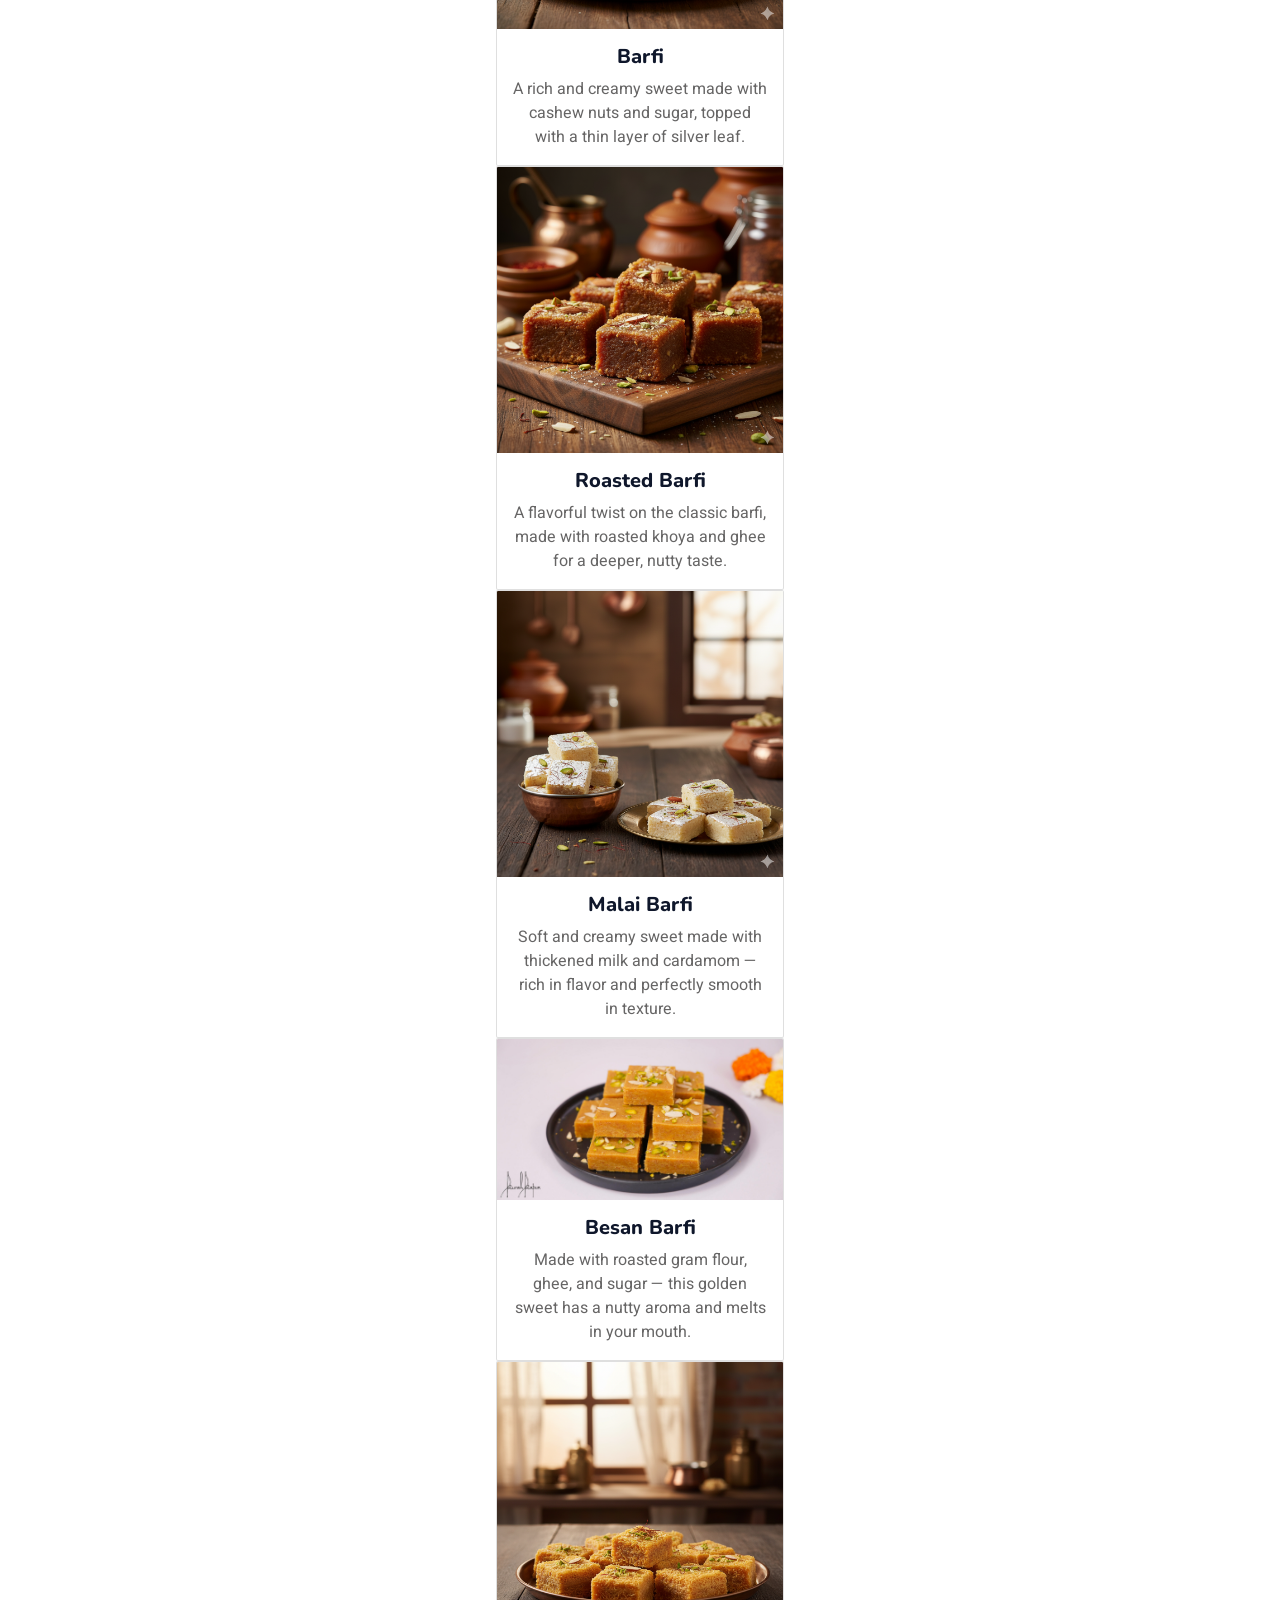
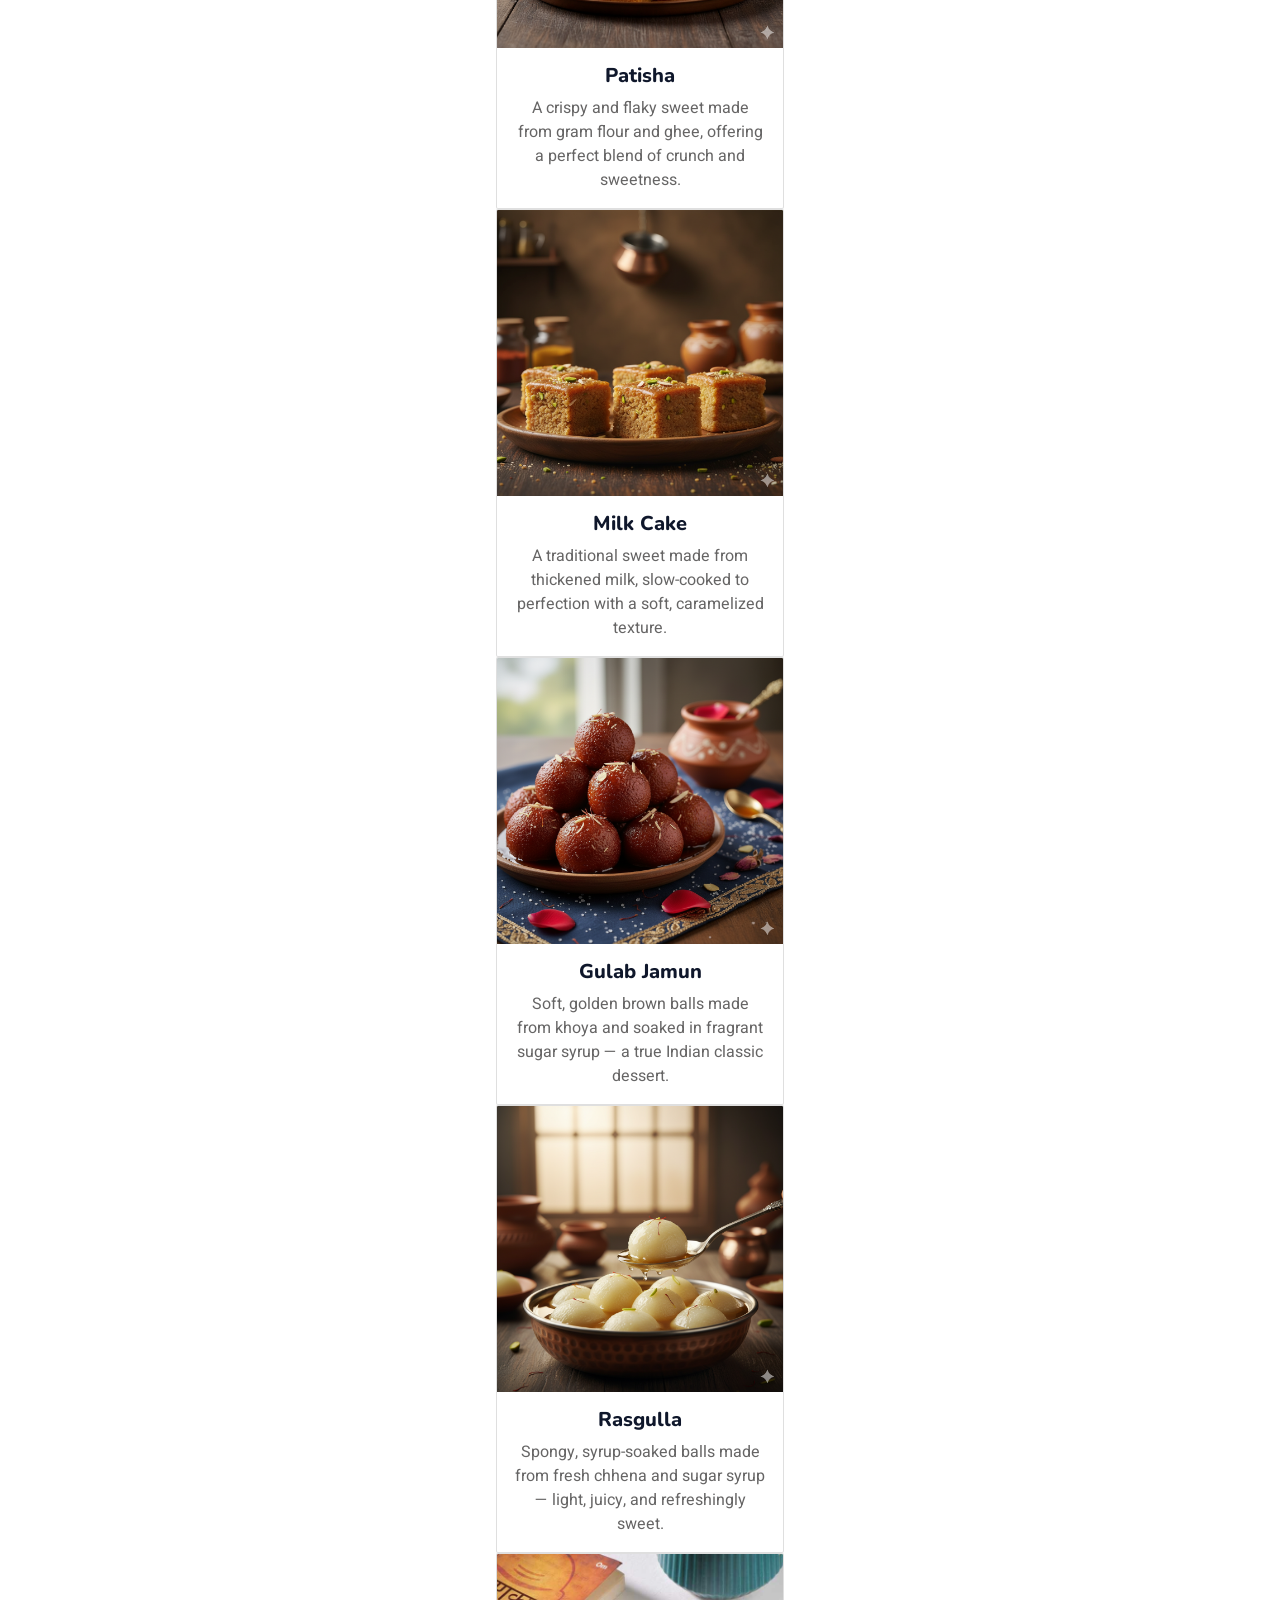
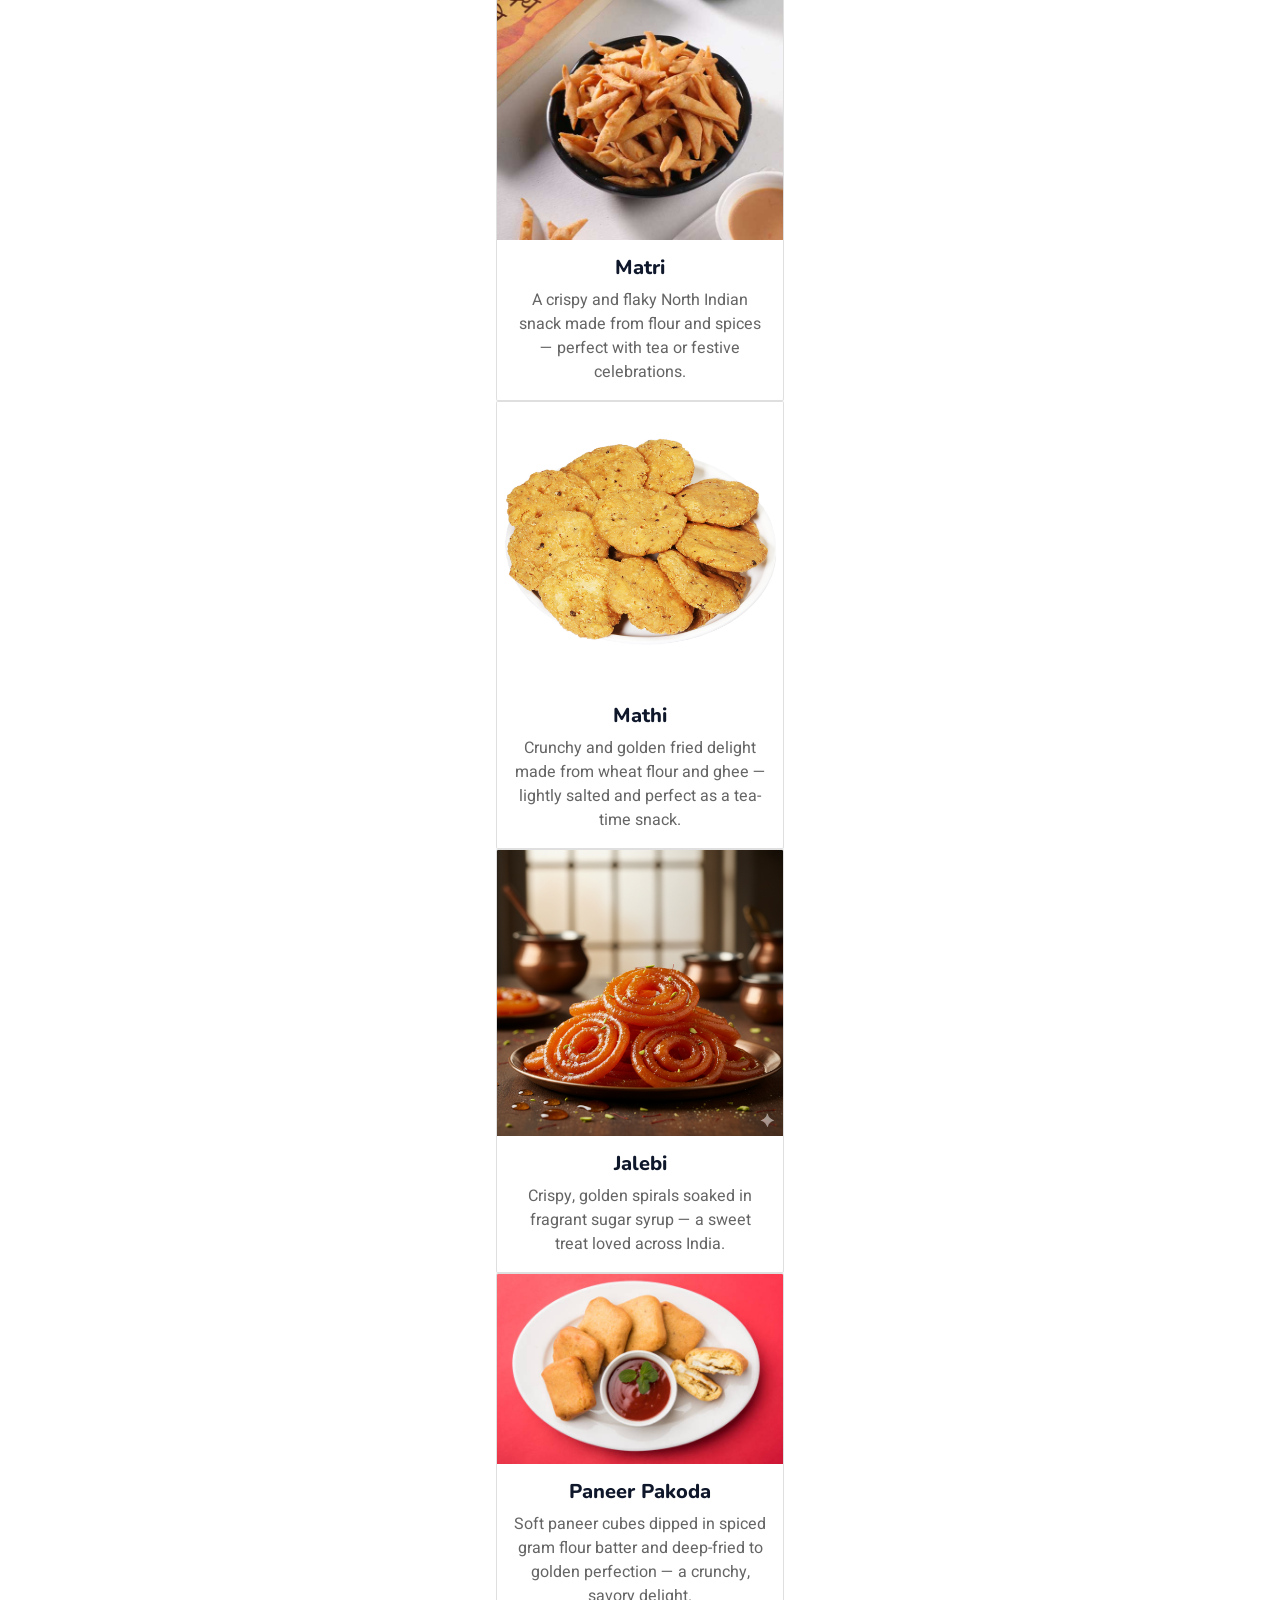
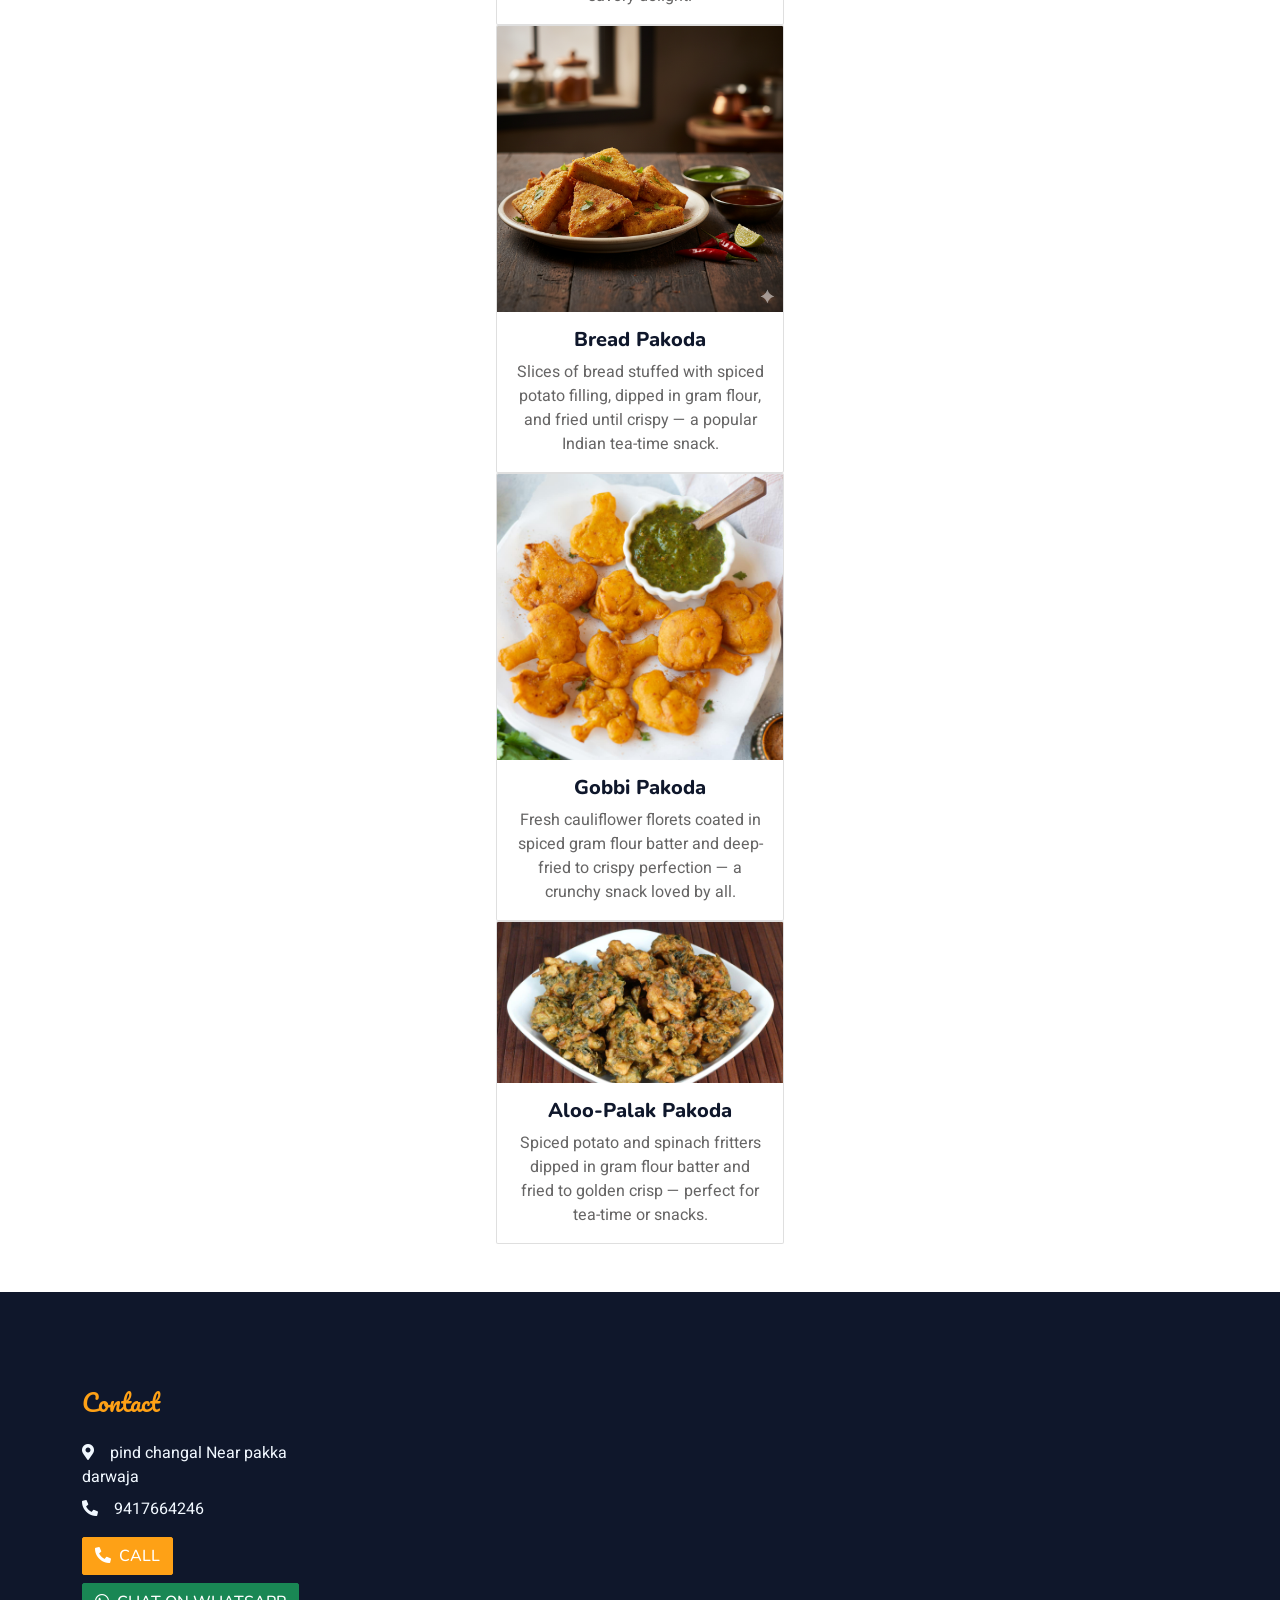
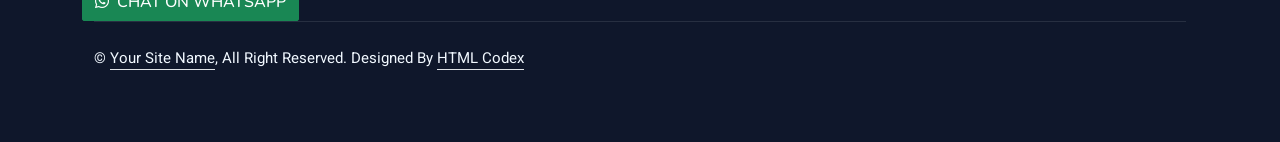
==== commit 1b19229d: "Update print statement from 'Hello' to 'Goodbye' testing" ====
--- a/index.html
+++ b/index.html
@@ -3,10 +3,21 @@
 
 <head>
     <meta charset="utf-8">
-    <title>Restoran - Bootstrap Restaurant Template</title>
-    <meta content="width=device-width, initial-scale=1.0" name="viewport">
-    <meta content="" name="keywords">
-    <meta content="" name="description">
+
+    <!-- Page Title -->
+    <title>Singla Mittal Bhandar</title>
+
+    <!-- Basic Meta Tags -->
+    <meta name="viewport" content="width=device-width, initial-scale=1.0">
+    <meta name="keywords" content="Singla Mittal Bhandar, sweets, mithai">
+    <meta name="description" content="Welcome to Singla Mittal Bhandar. Explore our products and services.">
+
+    <!-- Facebook / WhatsApp / Social Media Preview -->
+    <meta property="og:title" content="Singla Mittal Bhandar">
+    <meta property="og:description" content="Welcome to Singla Mittal Bhandar. Explore our products and services.">
+    <meta property="og:image" content="https://manshu-singla.github.io/singla-site/img/facebook.jpg">
+    <meta property="og:url" content="https://manshu-singla.github.io/singla-site/">
+    <meta property="og:type" content="website">
 
     <!-- Favicon -->
     <link href="img/favicon.ico" rel="icon">
@@ -19,13 +30,18 @@
         rel="stylesheet">
 
     <!-- Icon Font Stylesheet -->
-    <link href="https://cdnjs.cloudflare.com/ajax/libs/font-awesome/5.10.0/css/all.min.css" rel="stylesheet">
-    <link href="https://cdn.jsdelivr.net/npm/bootstrap-icons@1.4.1/font/bootstrap-icons.css" rel="stylesheet">
+    <link
+        href="https://cdnjs.cloudflare.com/ajax/libs/font-awesome/5.10.0/css/all.min.css"
+        rel="stylesheet">
+
+    <link
+        href="https://cdn.jsdelivr.net/npm/bootstrap-icons@1.4.1/font/bootstrap-icons.css"
+        rel="stylesheet">
 
     <!-- Libraries Stylesheet -->
     <link href="lib/animate/animate.min.css" rel="stylesheet">
     <link href="lib/owlcarousel/assets/owl.carousel.min.css" rel="stylesheet">
-    <link href="lib/tempusdominus/css/tempusdominus-bootstrap-4.min.css" rel="stylesheet" />
+    <link href="lib/tempusdominus/css/tempusdominus-bootstrap-4.min.css" rel="stylesheet">
 
     <!-- Customized Bootstrap Stylesheet -->
     <link href="css/bootstrap.min.css" rel="stylesheet">
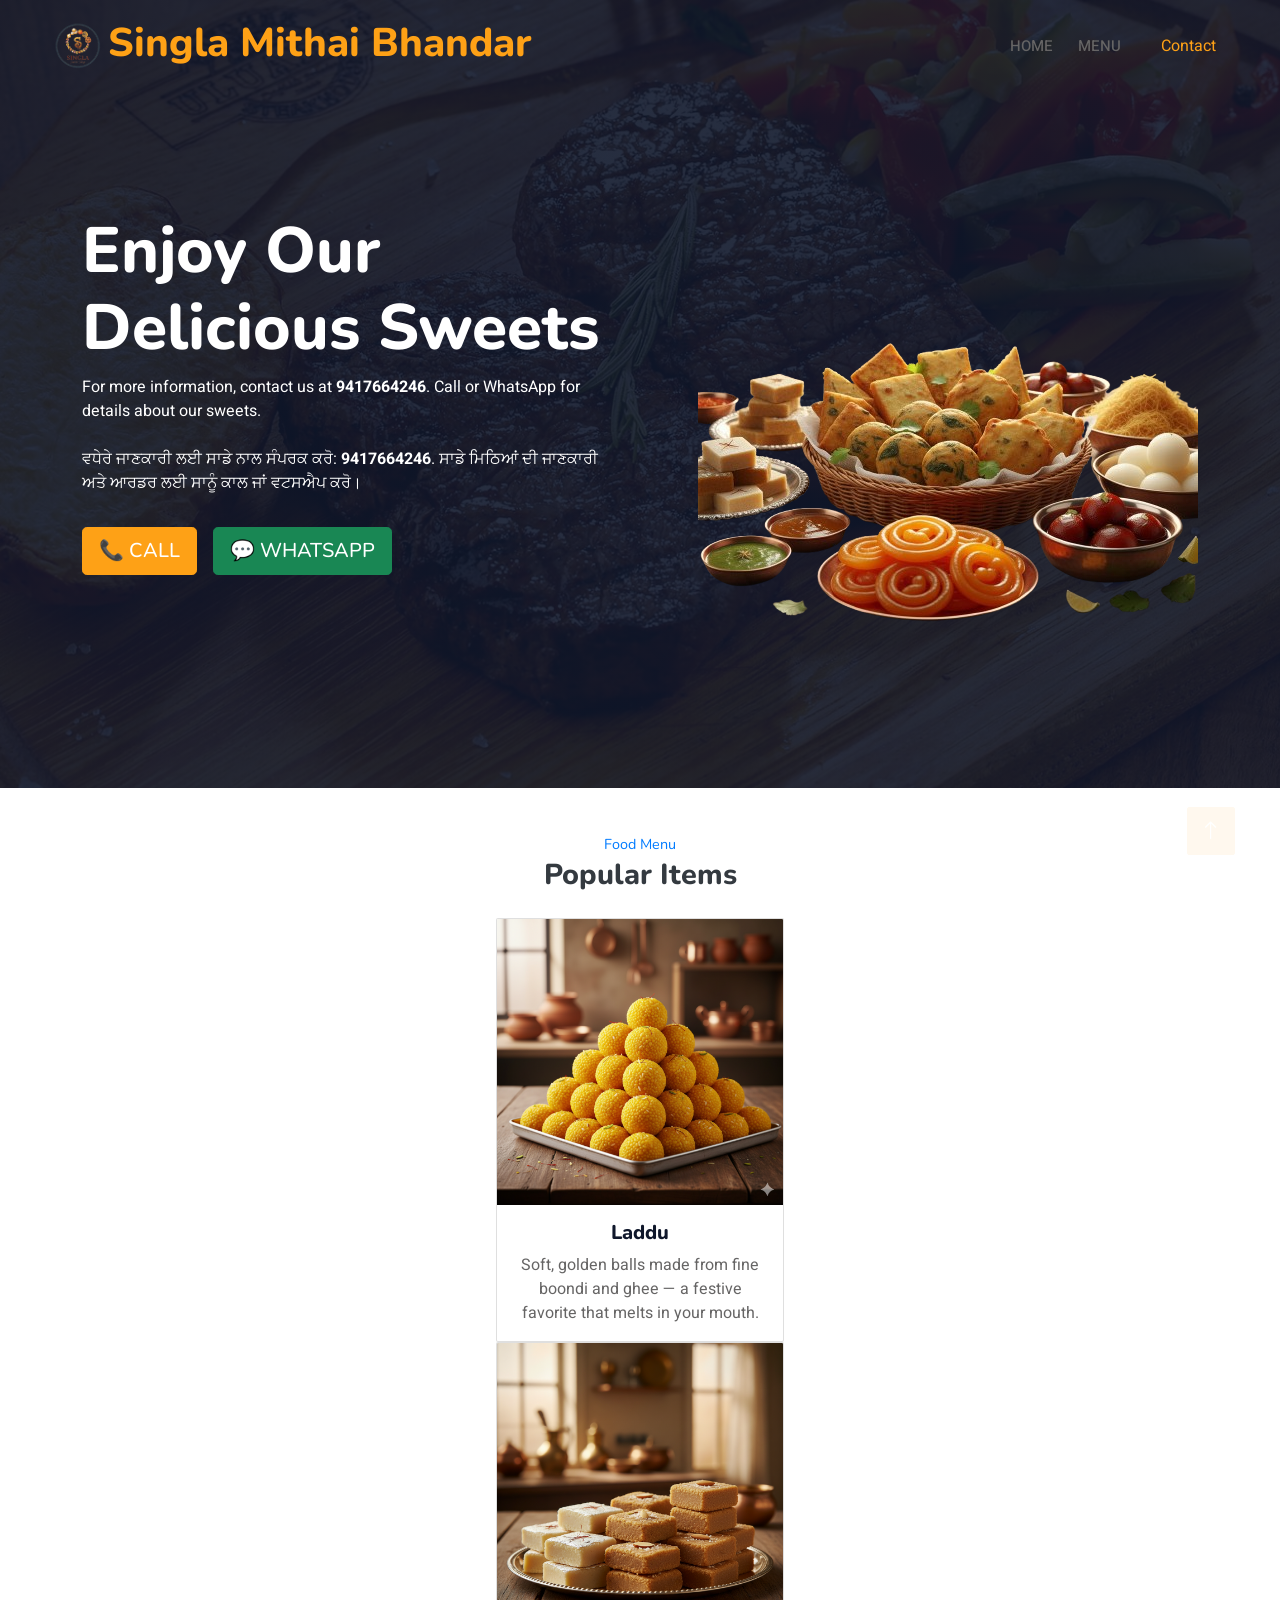
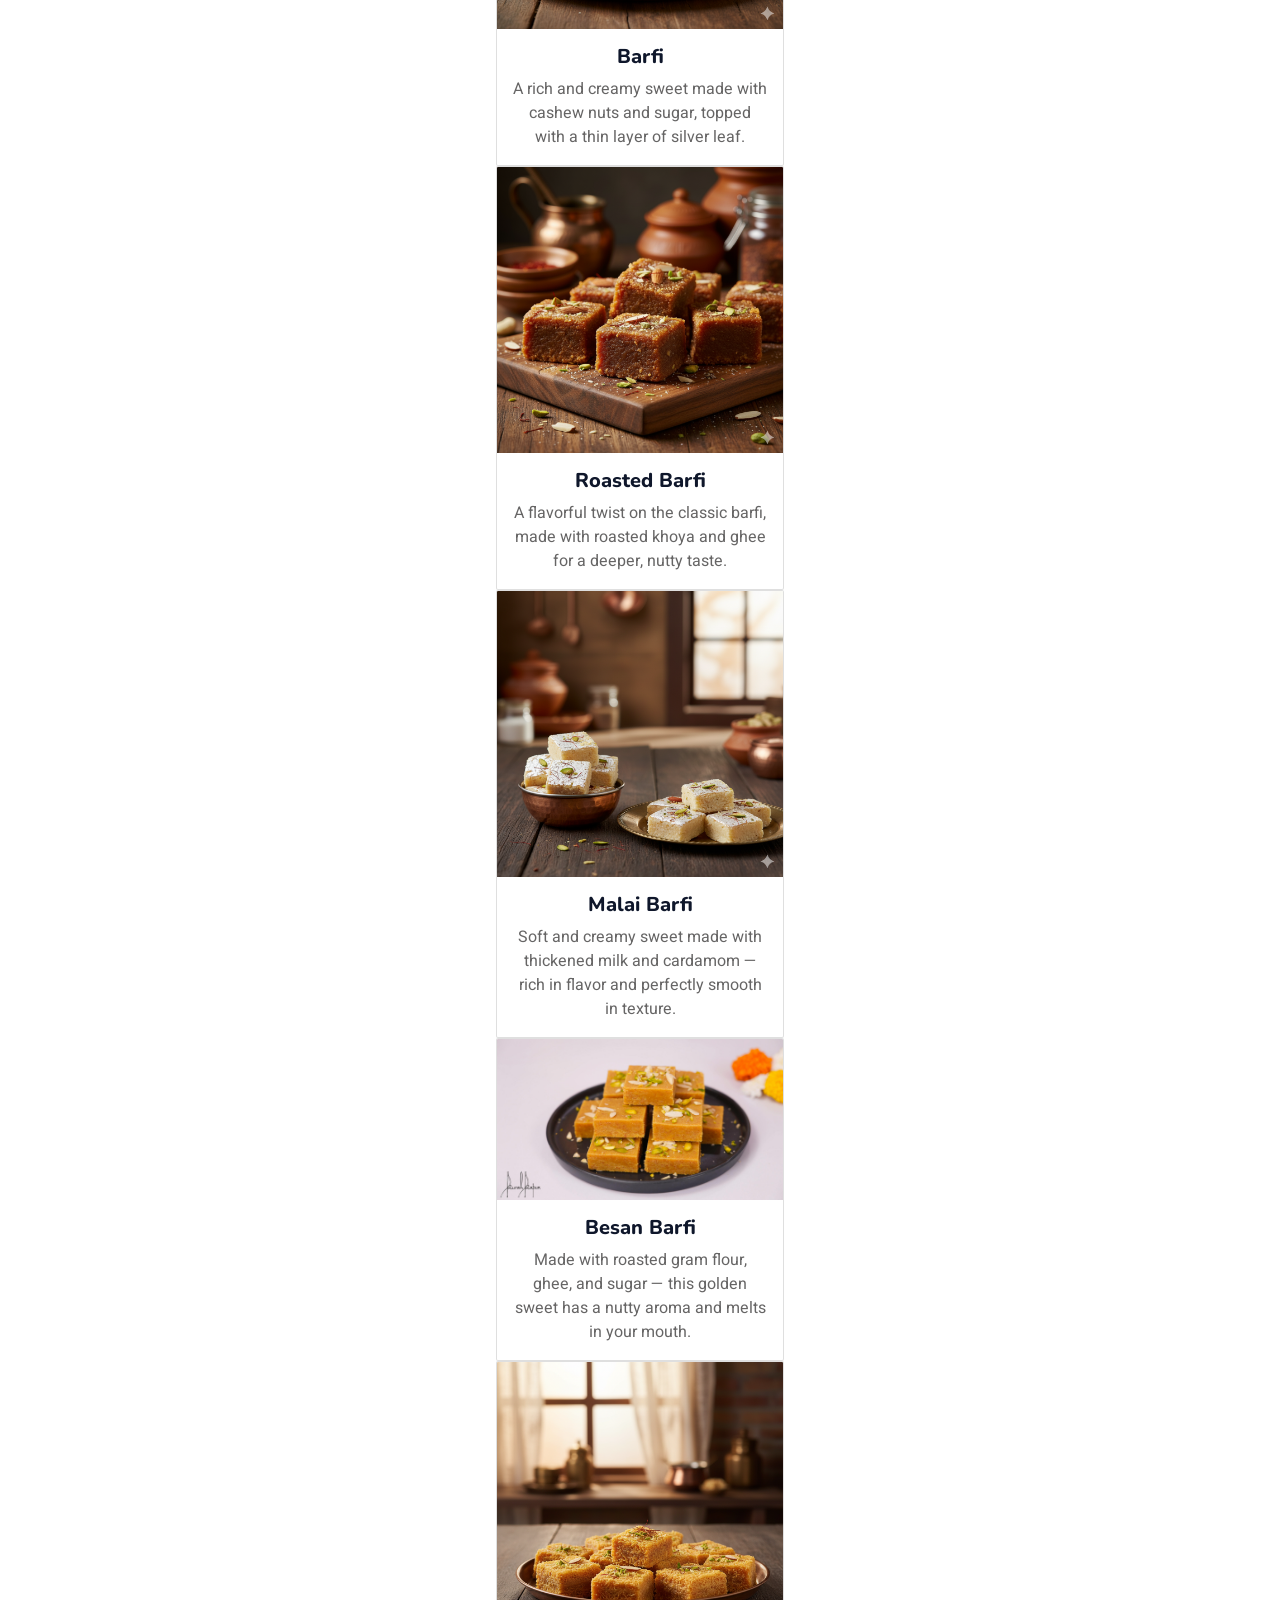
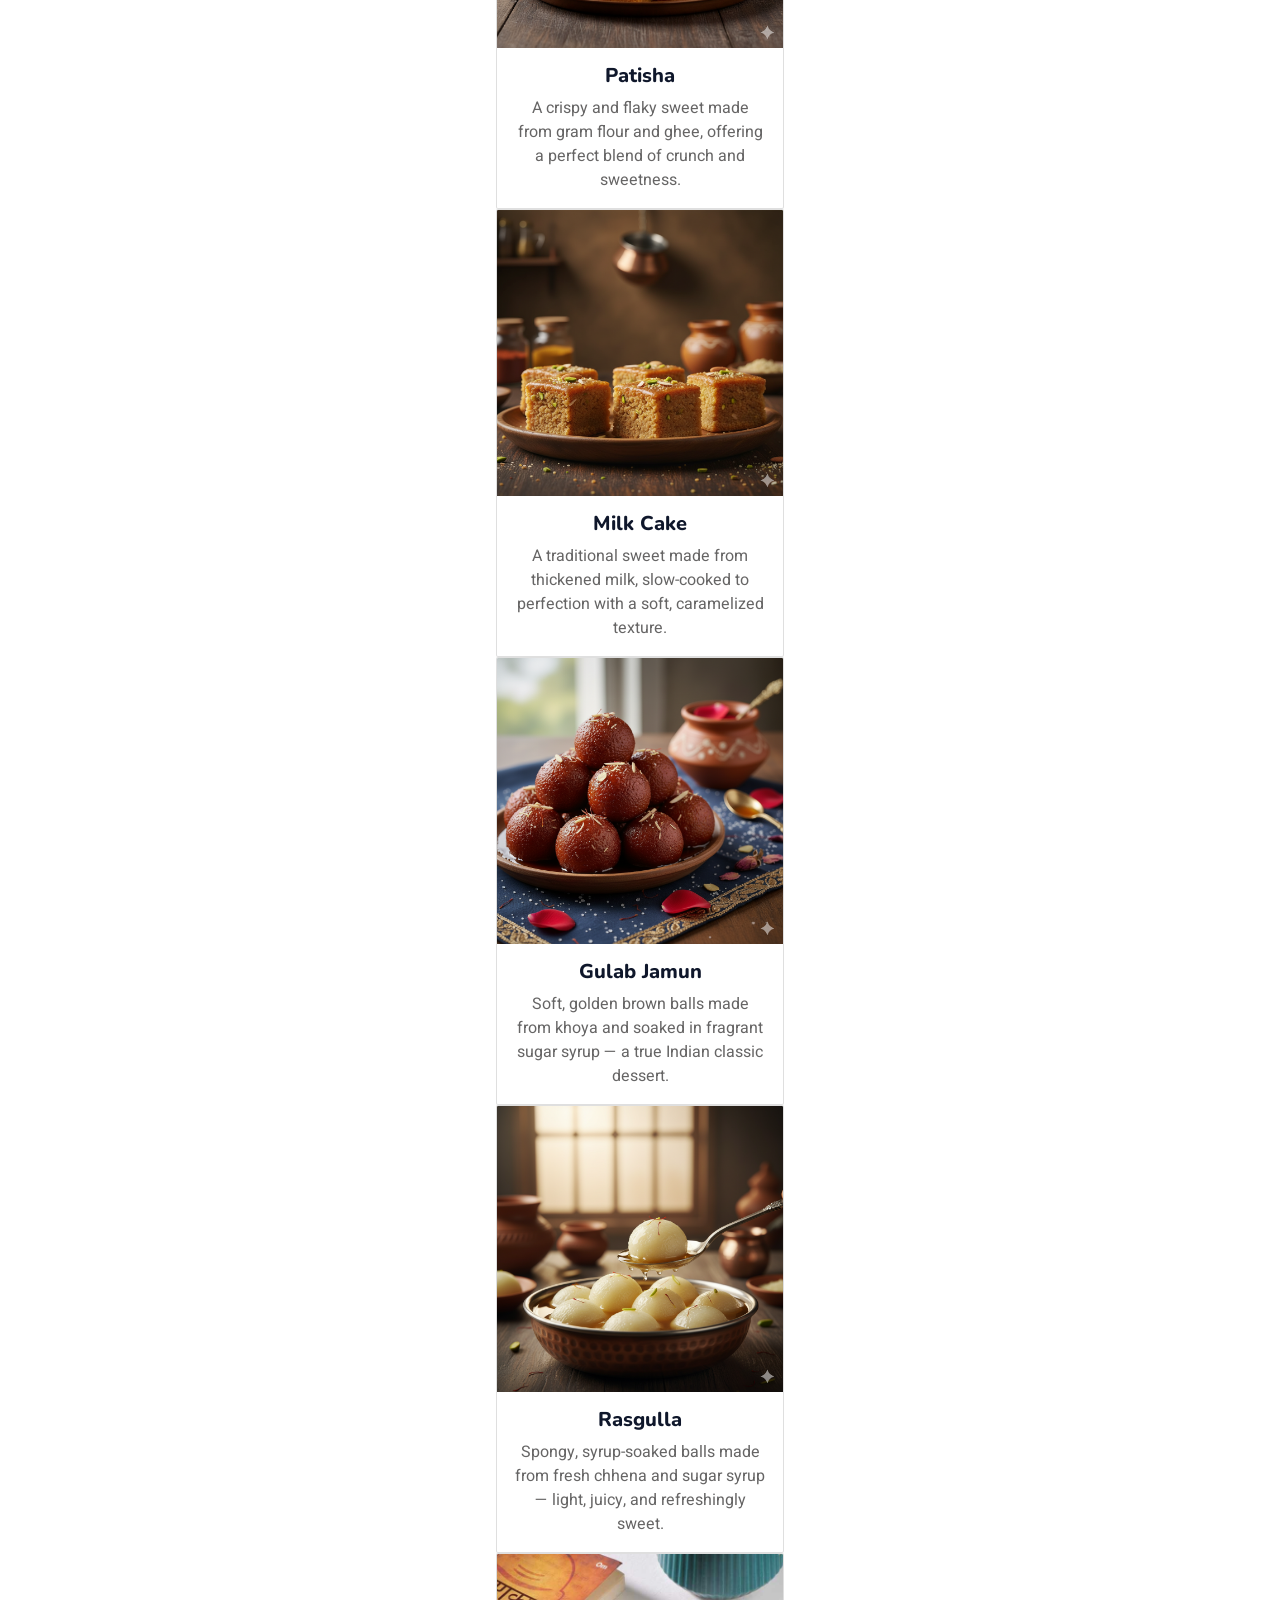
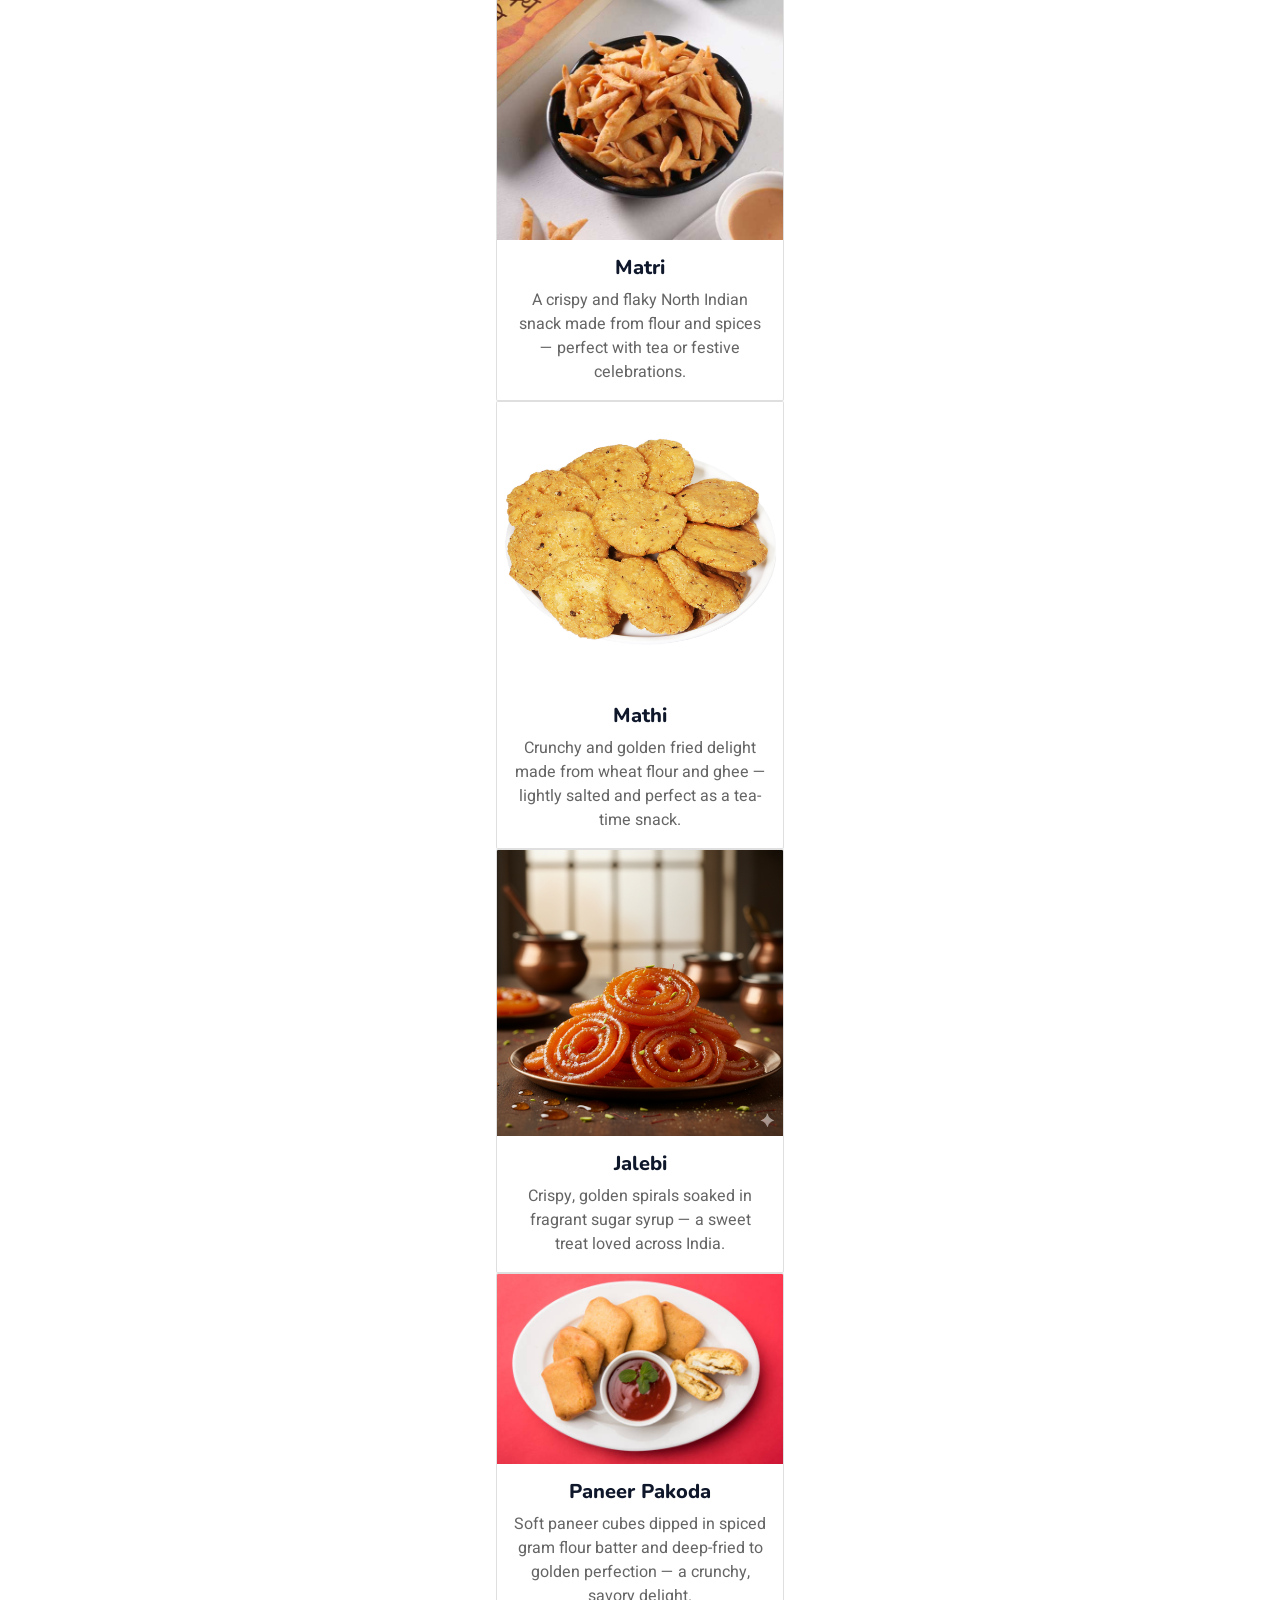
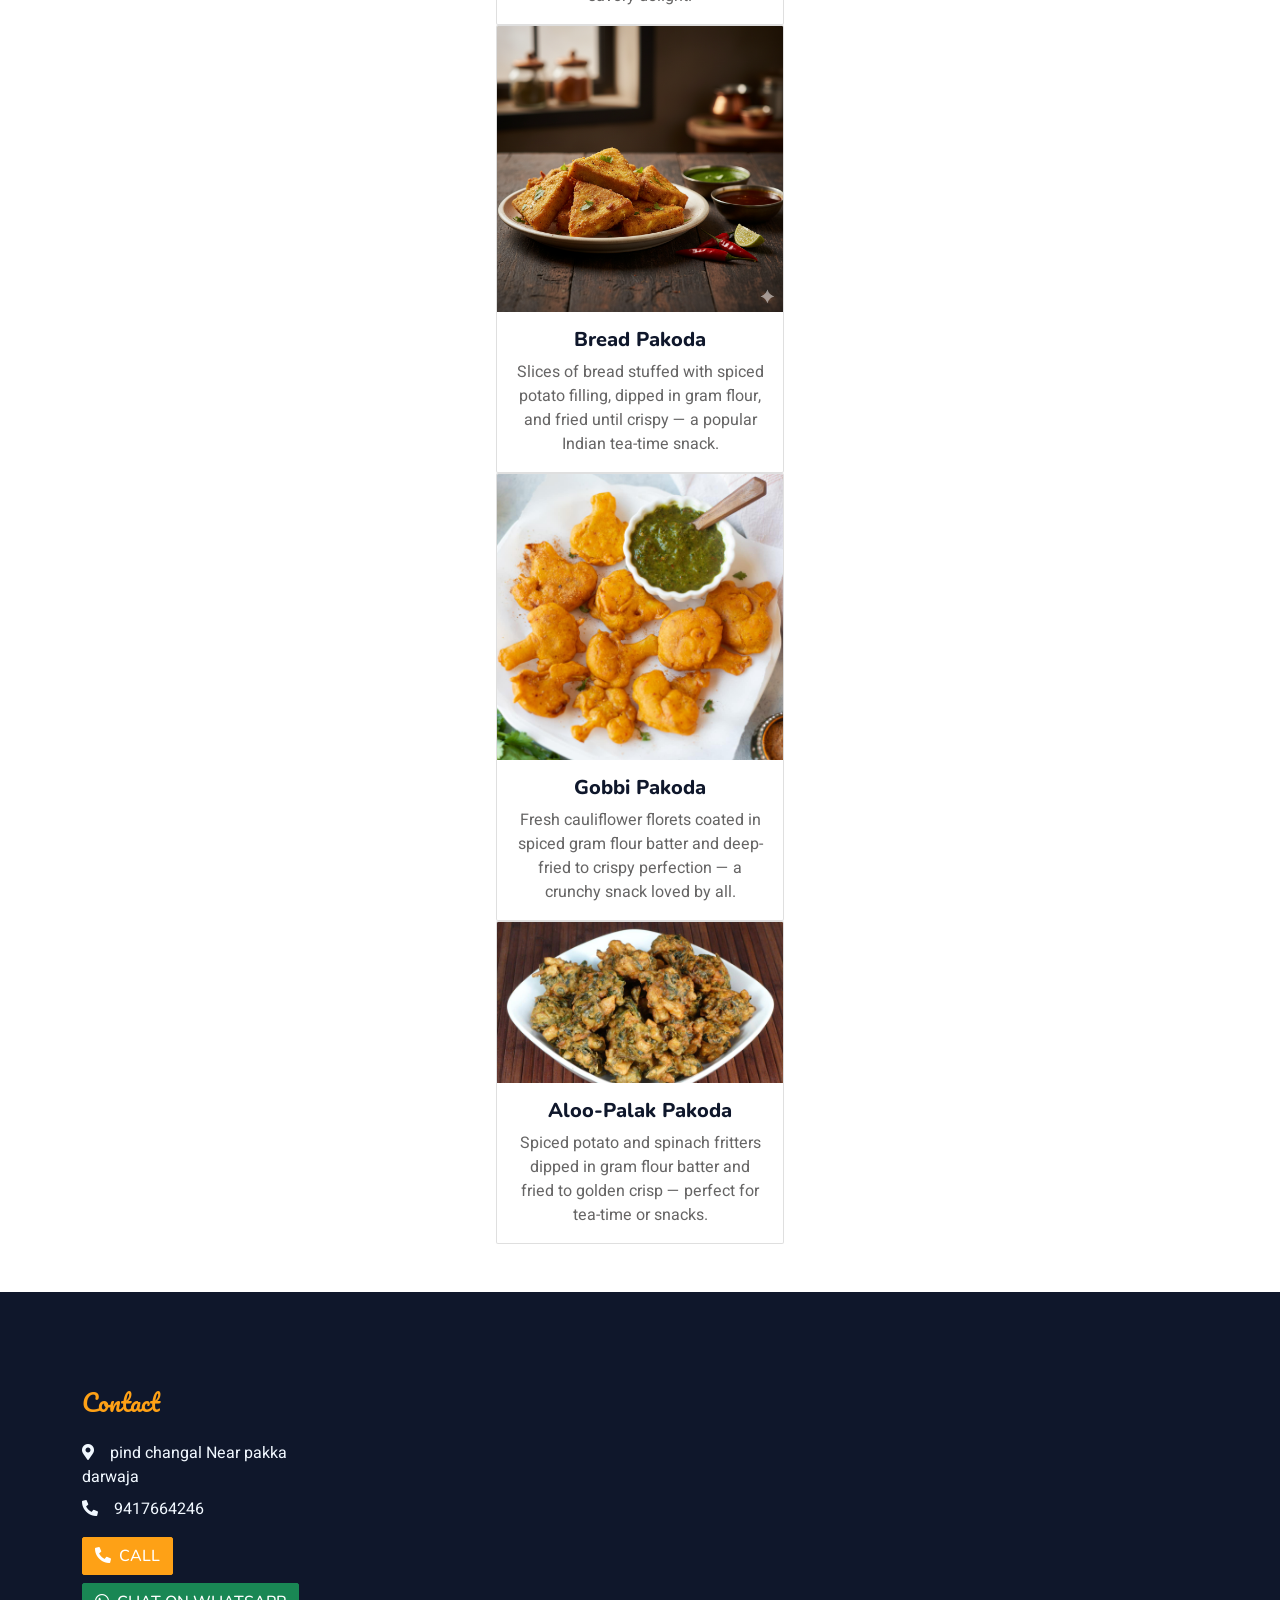
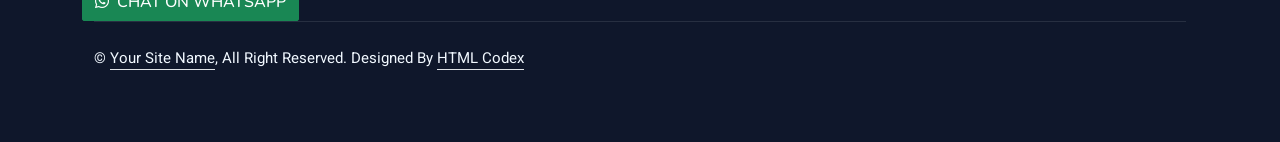
==== commit f590b355: "Update index.html test" ====
--- a/index.html
+++ b/index.html
@@ -15,9 +15,10 @@
     <!-- Facebook / WhatsApp / Social Media Preview -->
     <meta property="og:title" content="Singla Mittal Bhandar">
     <meta property="og:description" content="Welcome to Singla Mittal Bhandar. Explore our products and services.">
-    <meta property="og:image" content="https://manshu-singla.github.io/singla-site/img/facebook.jpg">
-    <meta property="og:url" content="https://manshu-singla.github.io/singla-site/">
+    <meta property="og:image" content="https://singla-site.pages.dev/img/facebook.jpg">
+    <meta property="og:url" content="https://singla-site.pages.dev/">
     <meta property="og:type" content="website">
+    <meta property="og:site_name" content="Singla Mittal Bhandar">
 
     <!-- Favicon -->
     <link href="img/favicon.ico" rel="icon">
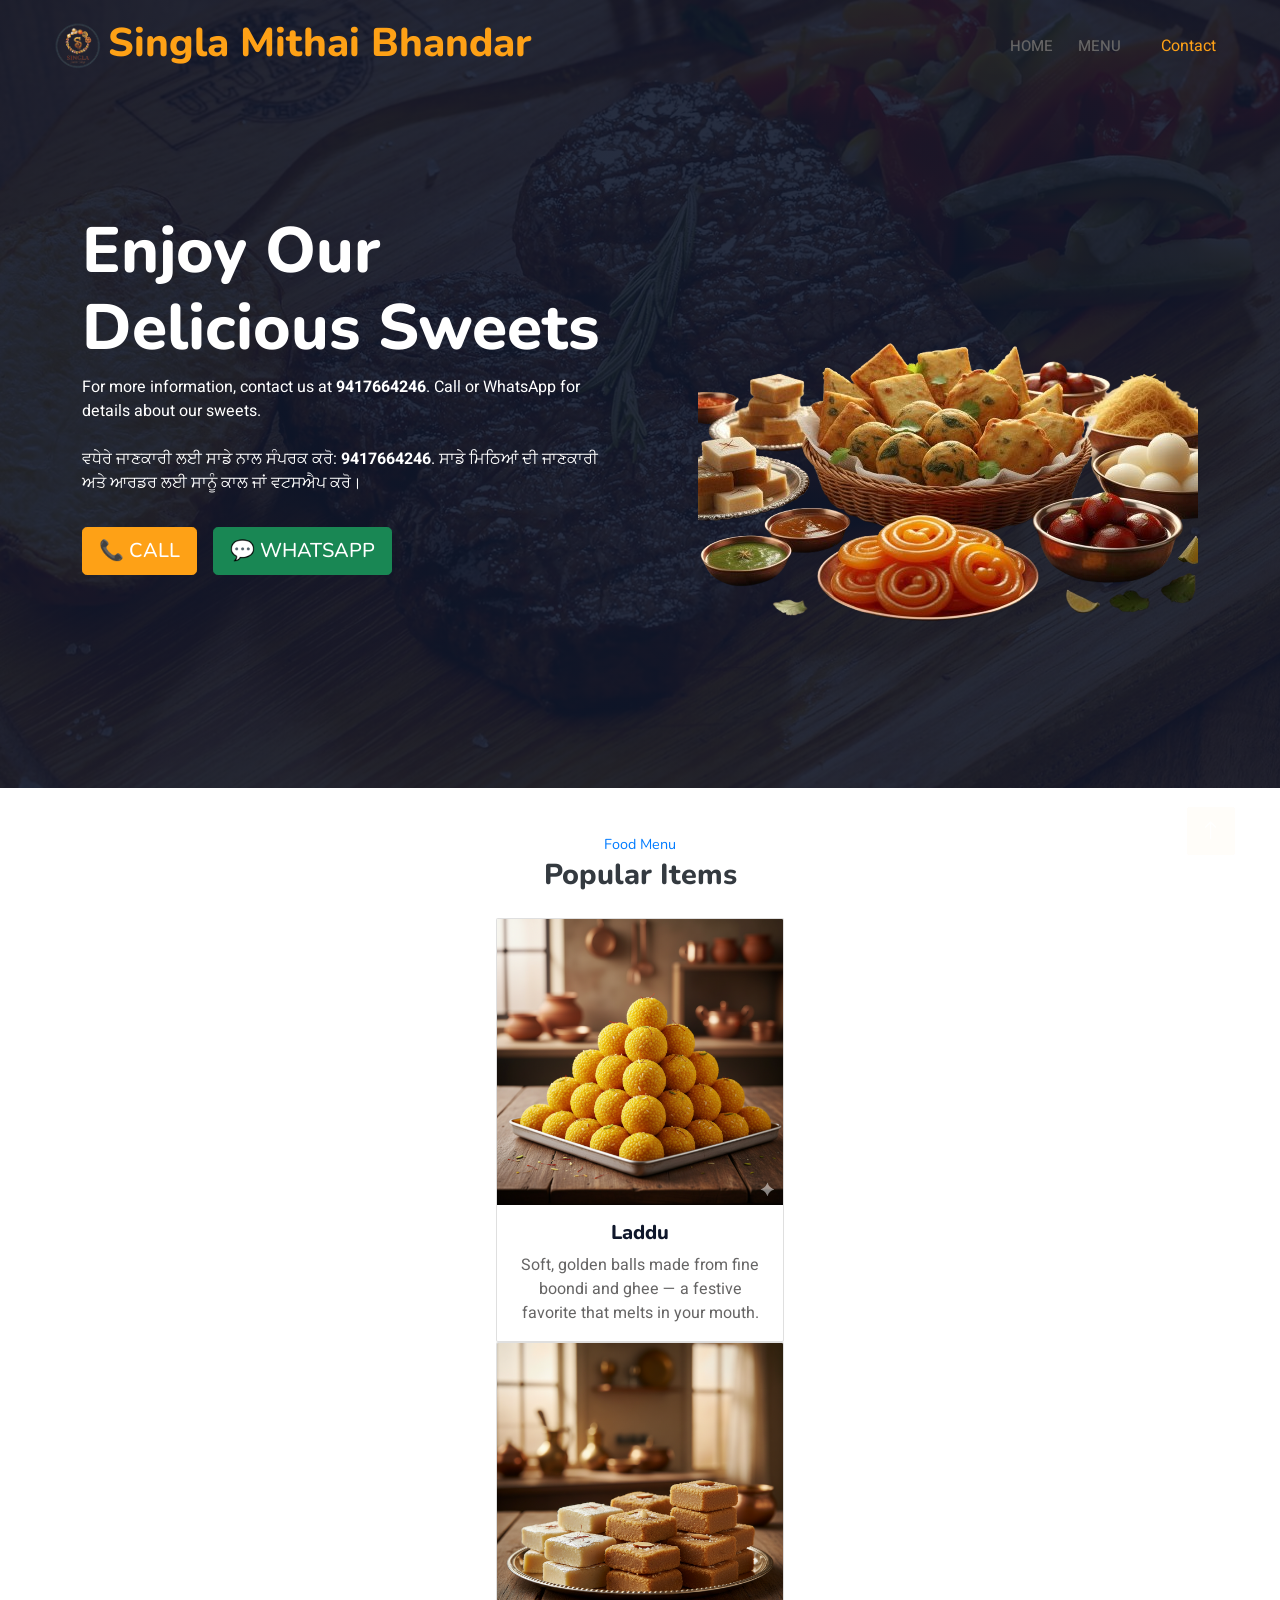
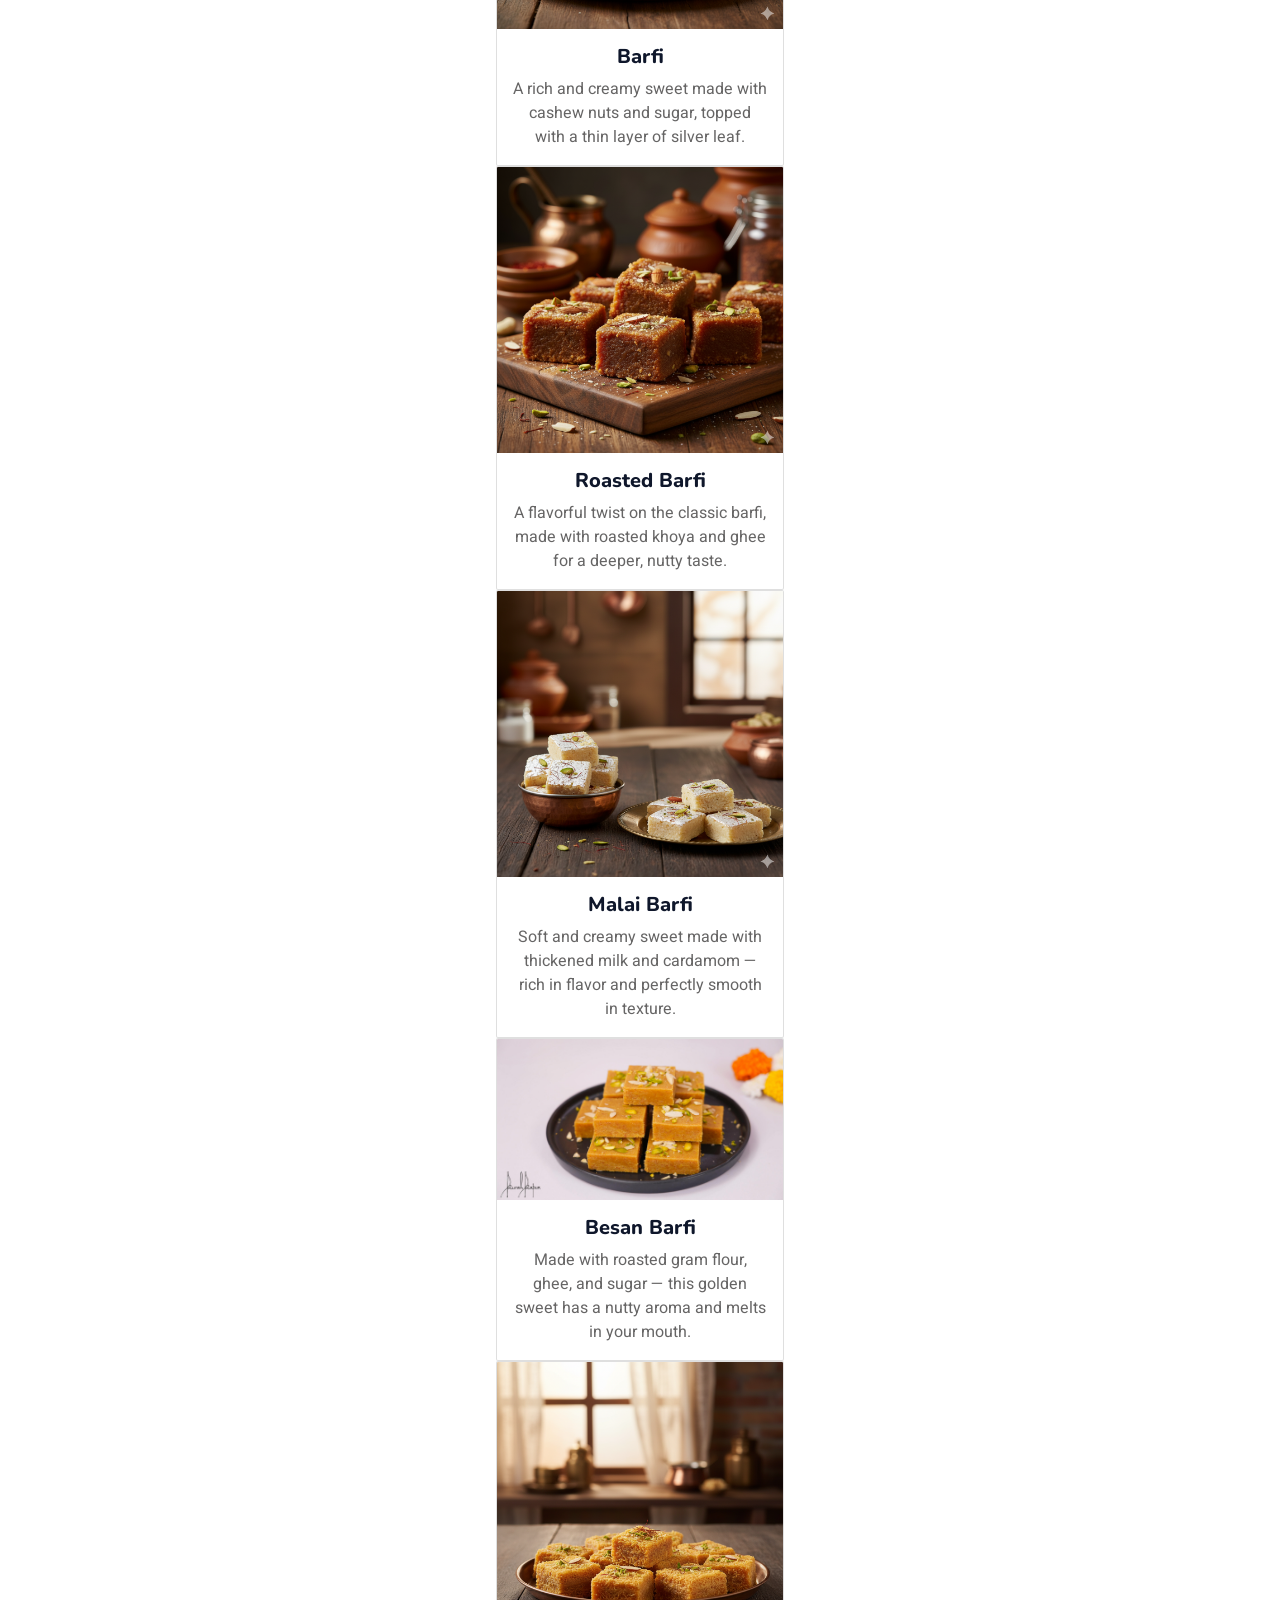
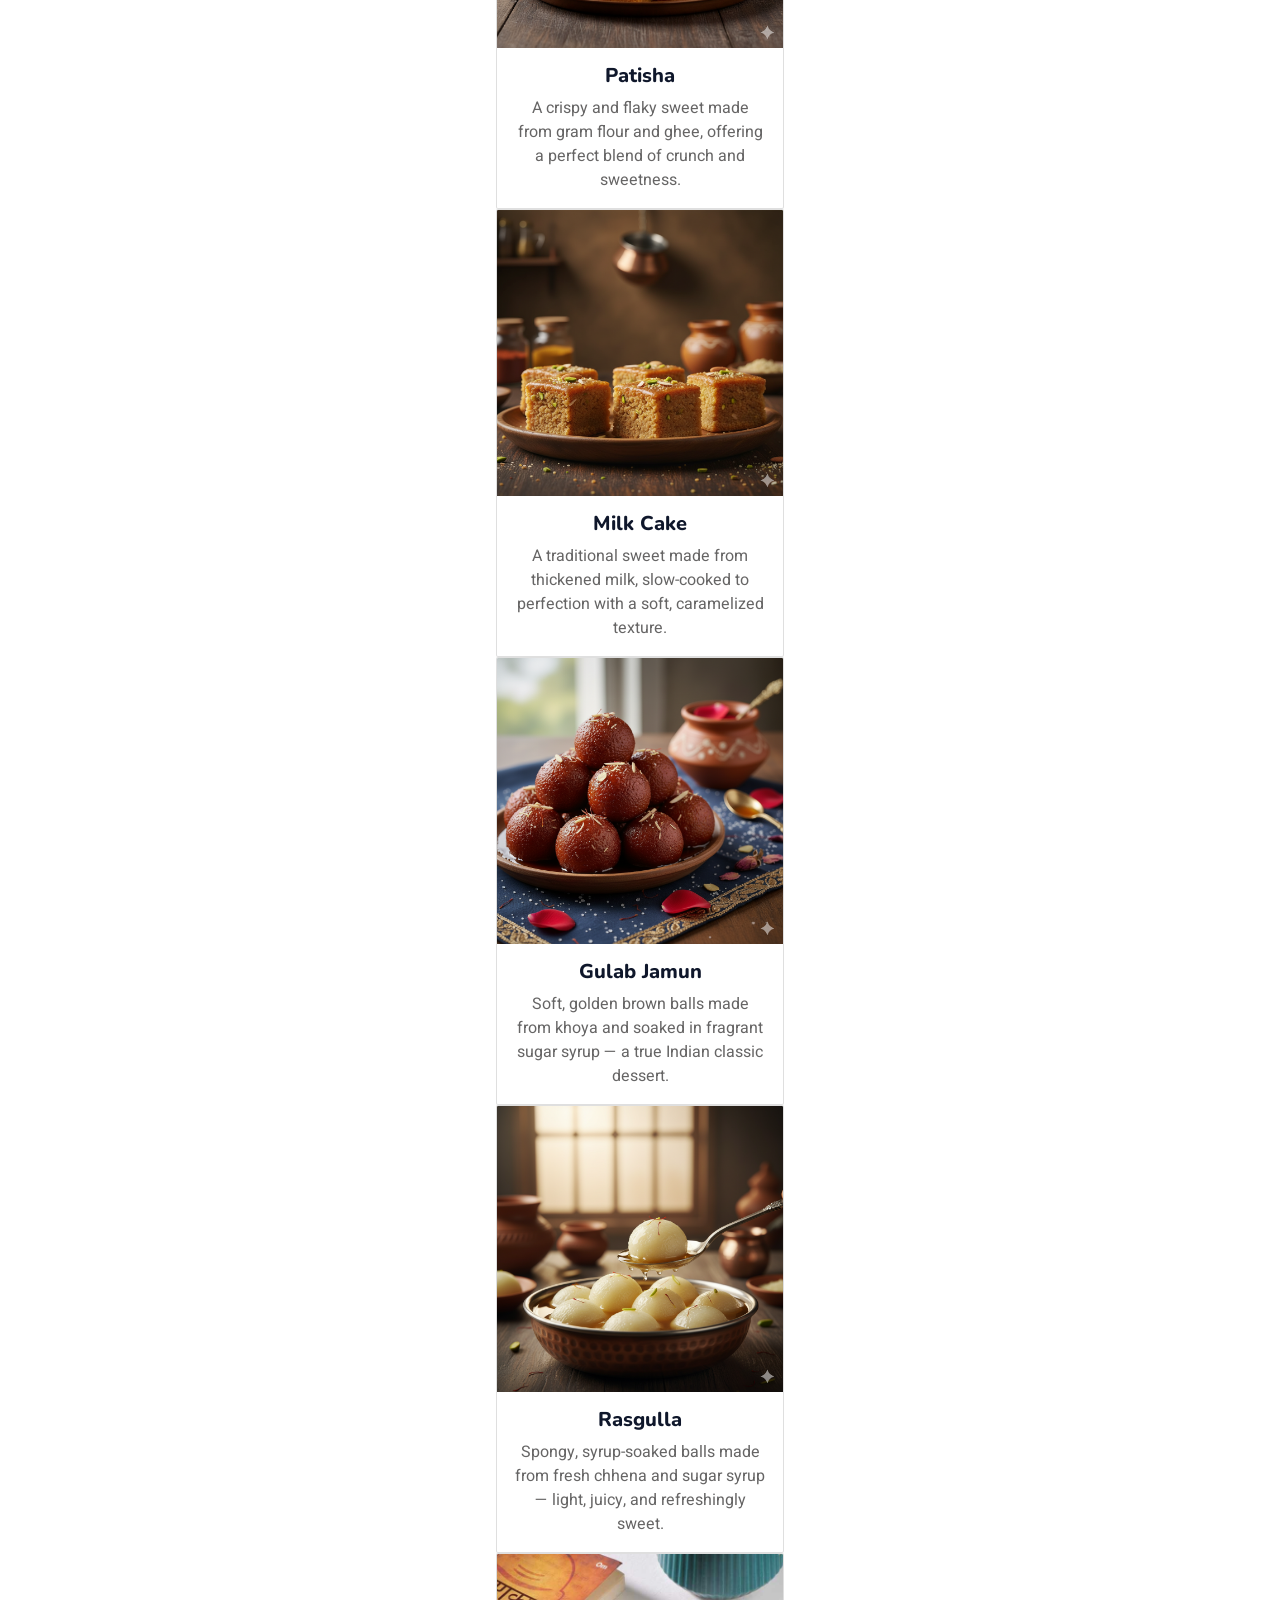
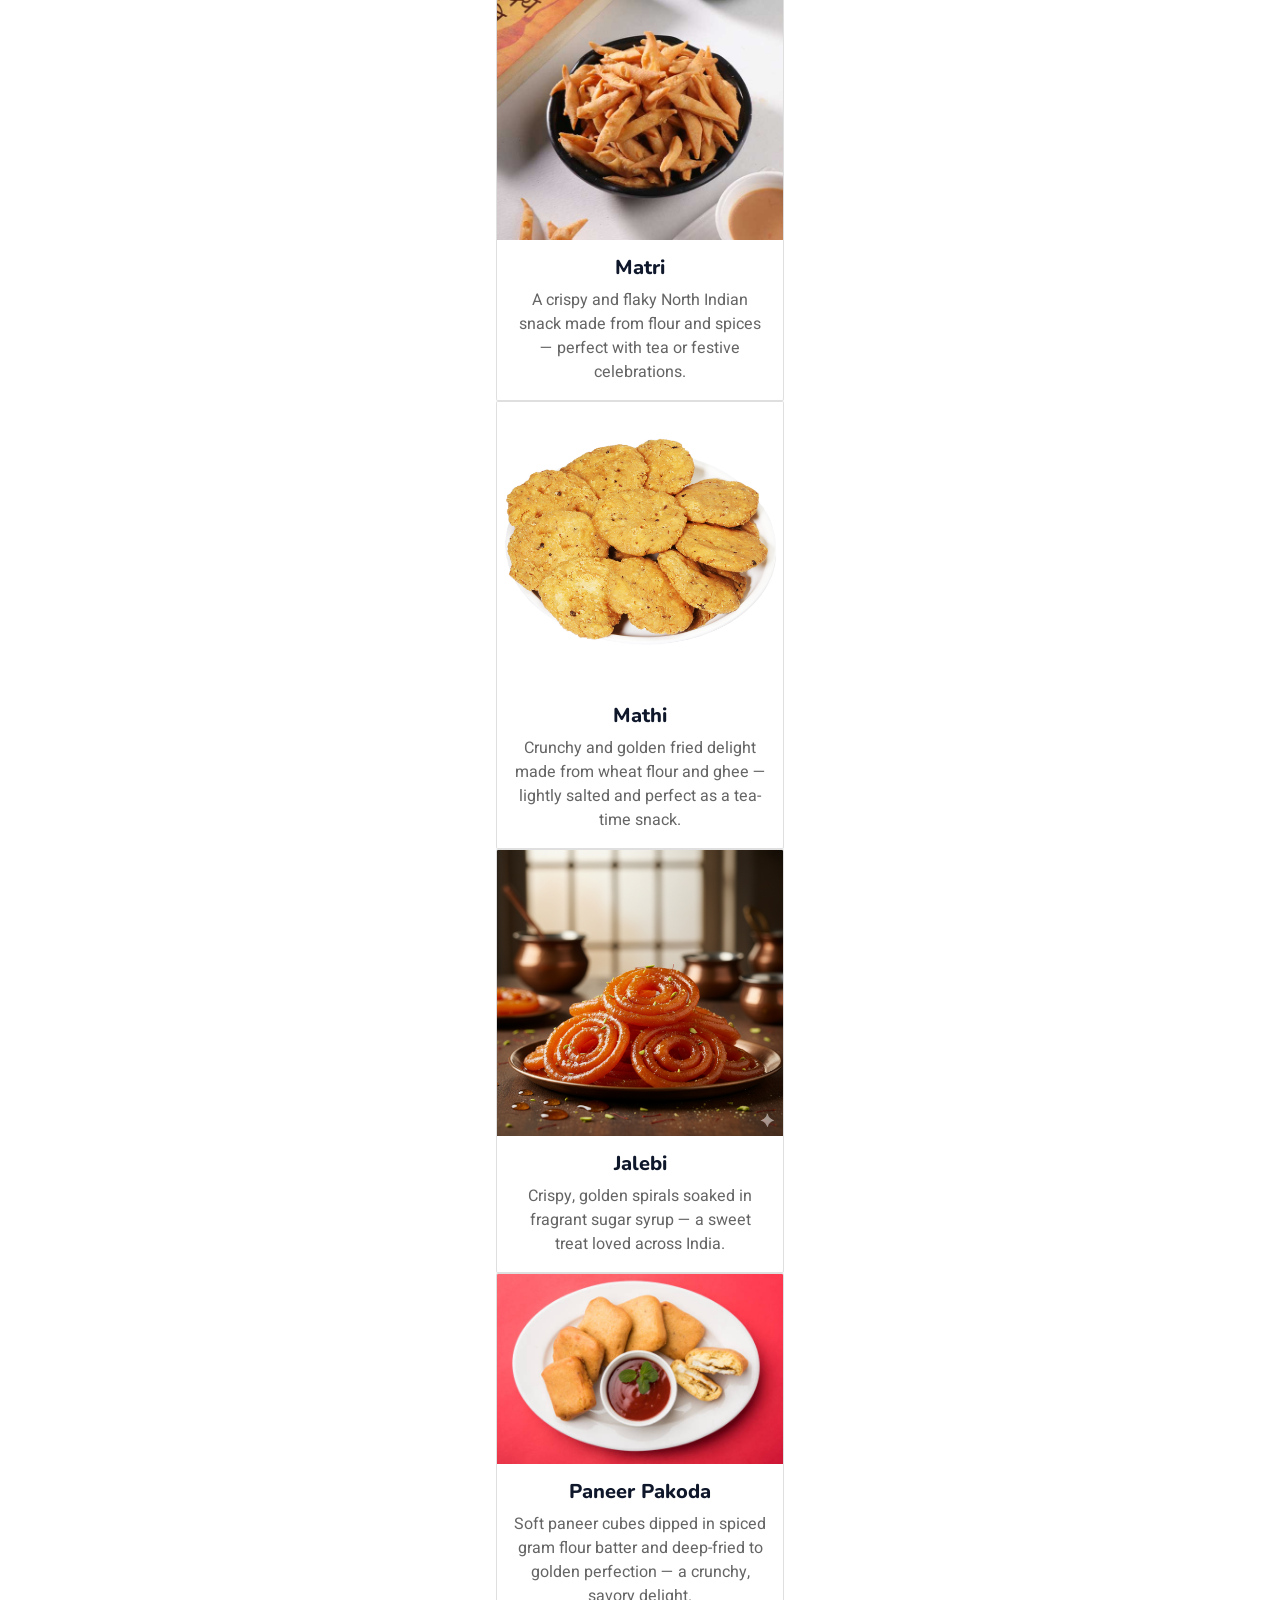
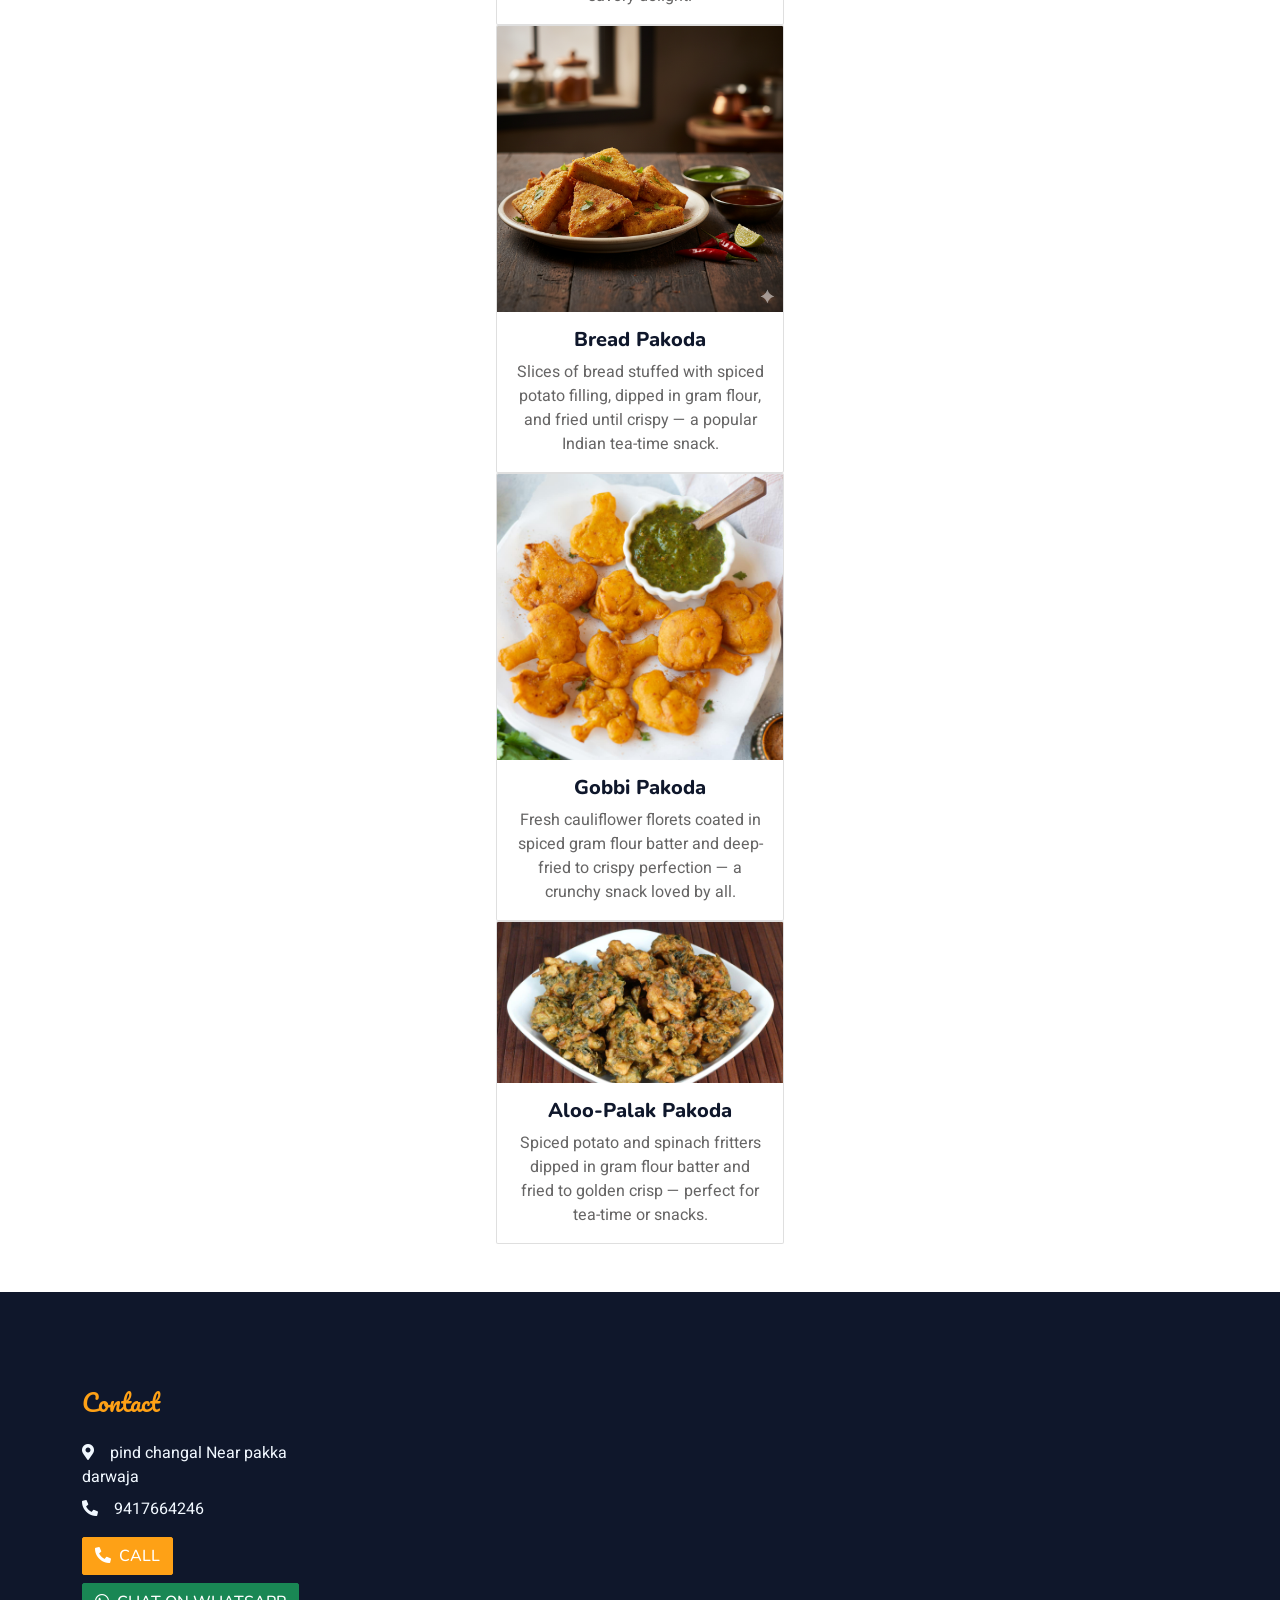
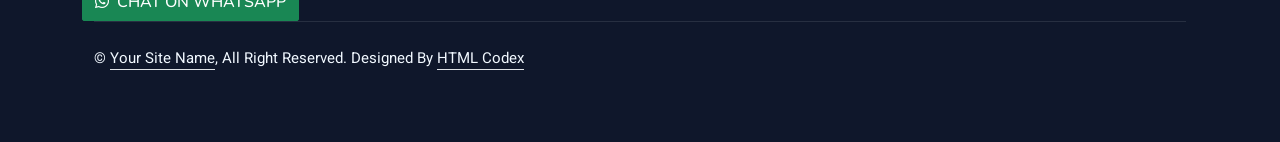
==== commit 9a92a565: "Update index.html" ====
--- a/index.html
+++ b/index.html
@@ -5,7 +5,7 @@
     <meta charset="utf-8">
 
     <!-- Page Title -->
-    <title>Singla Mittal Bhandar</title>
+    <title>Ssingla Mittal Bhandar</title>
 
     <!-- Basic Meta Tags -->
     <meta name="viewport" content="width=device-width, initial-scale=1.0">
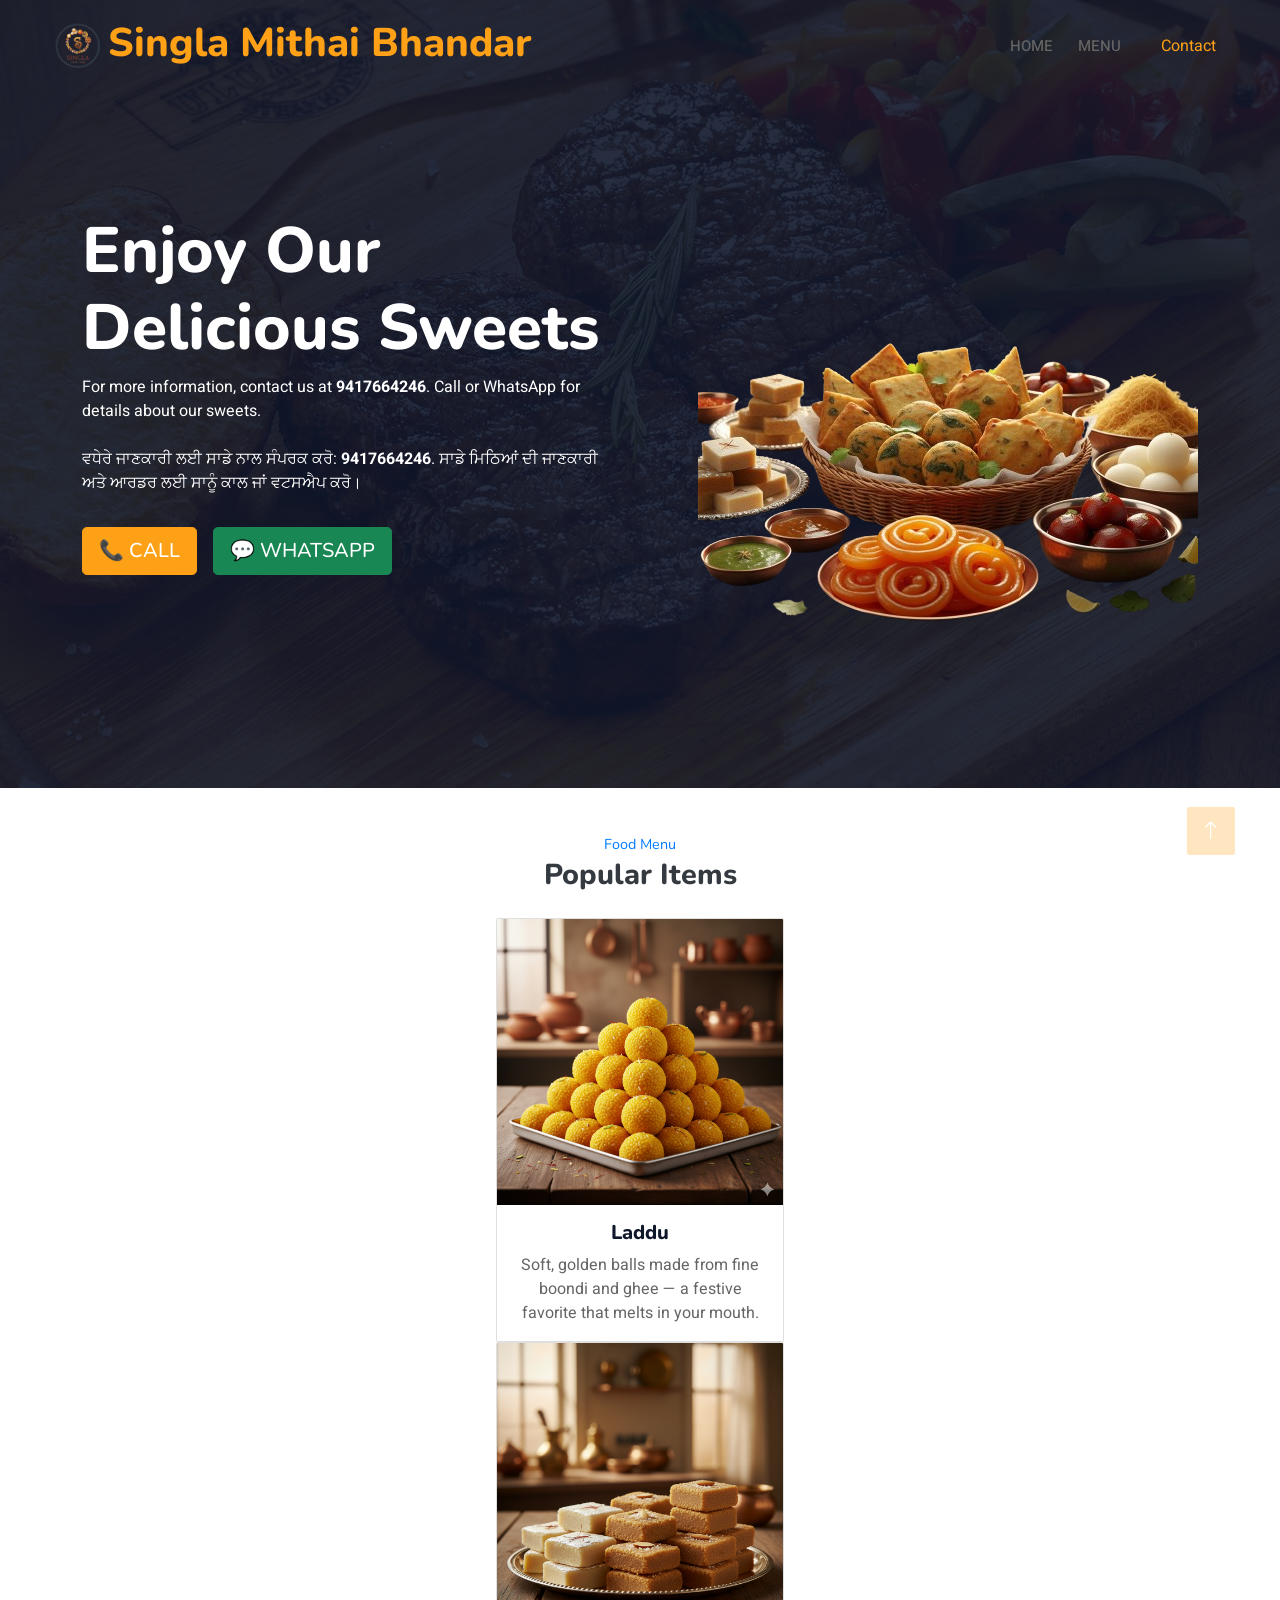
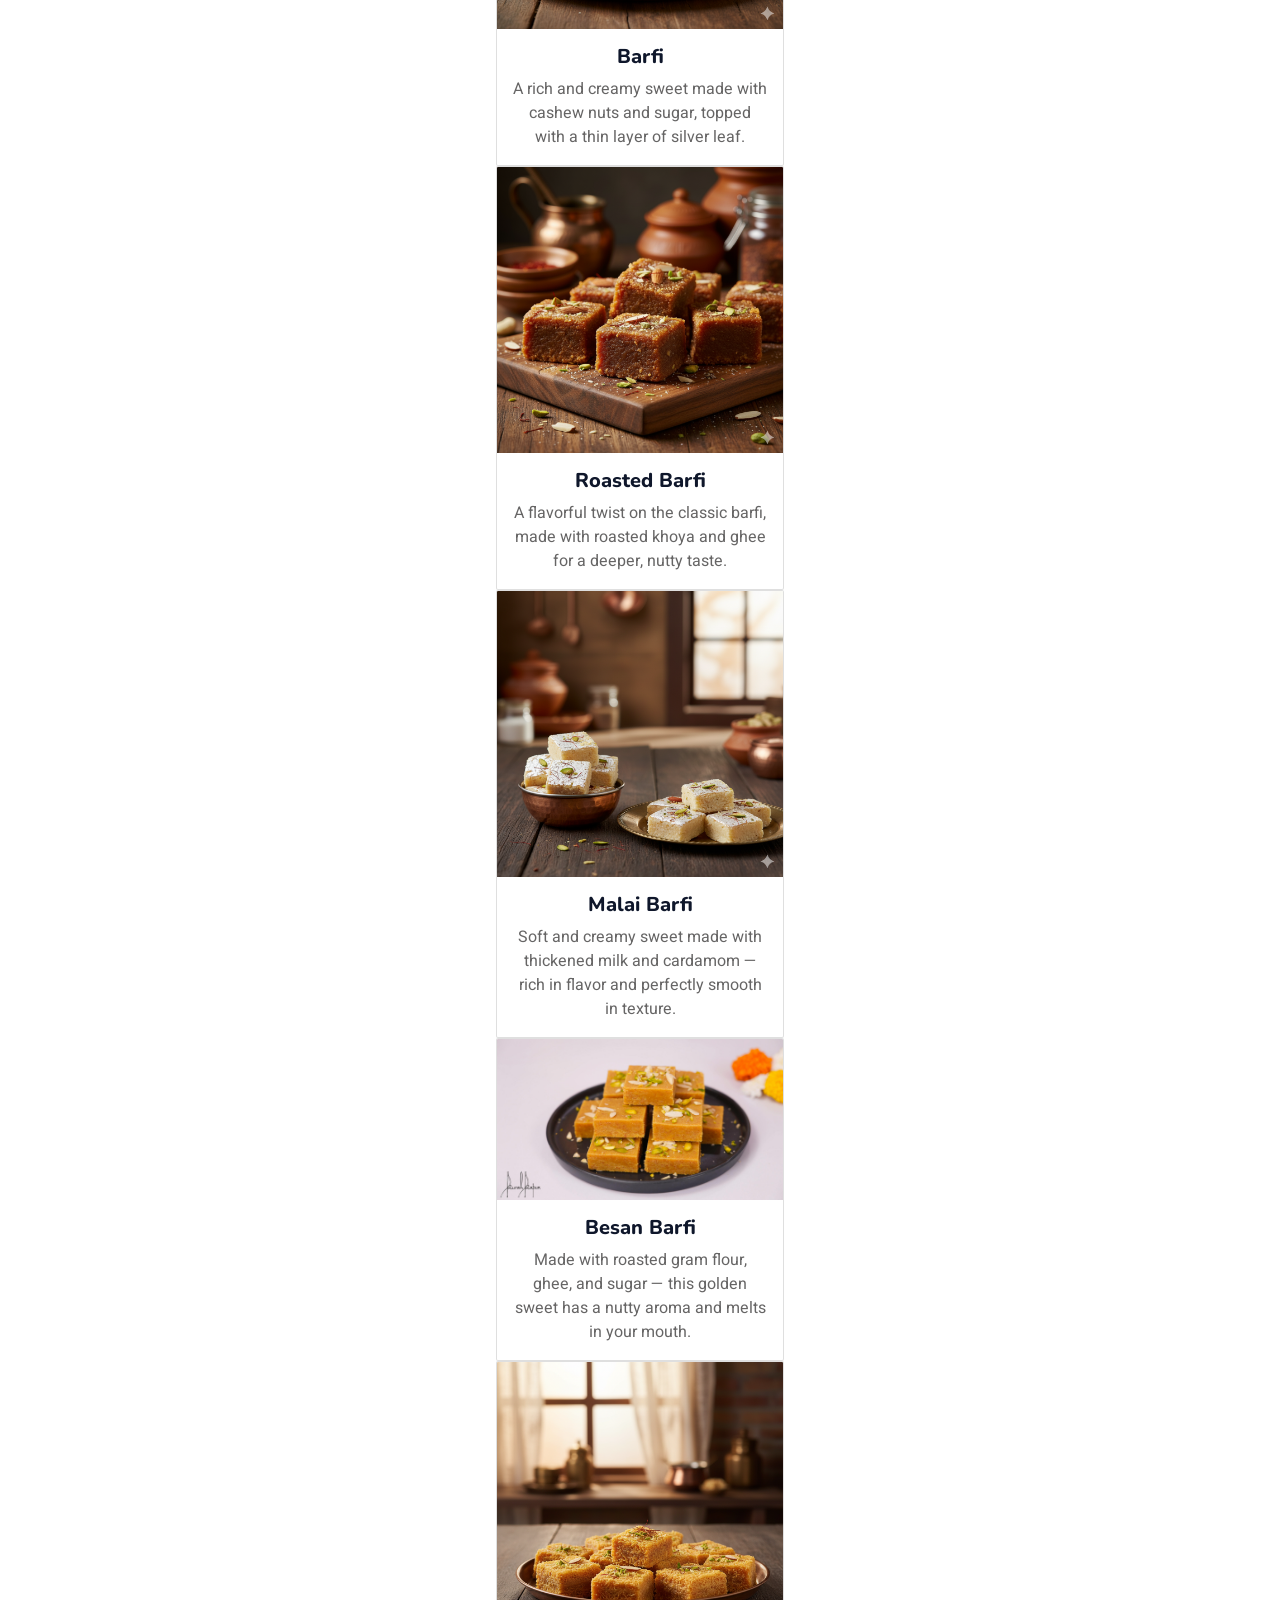
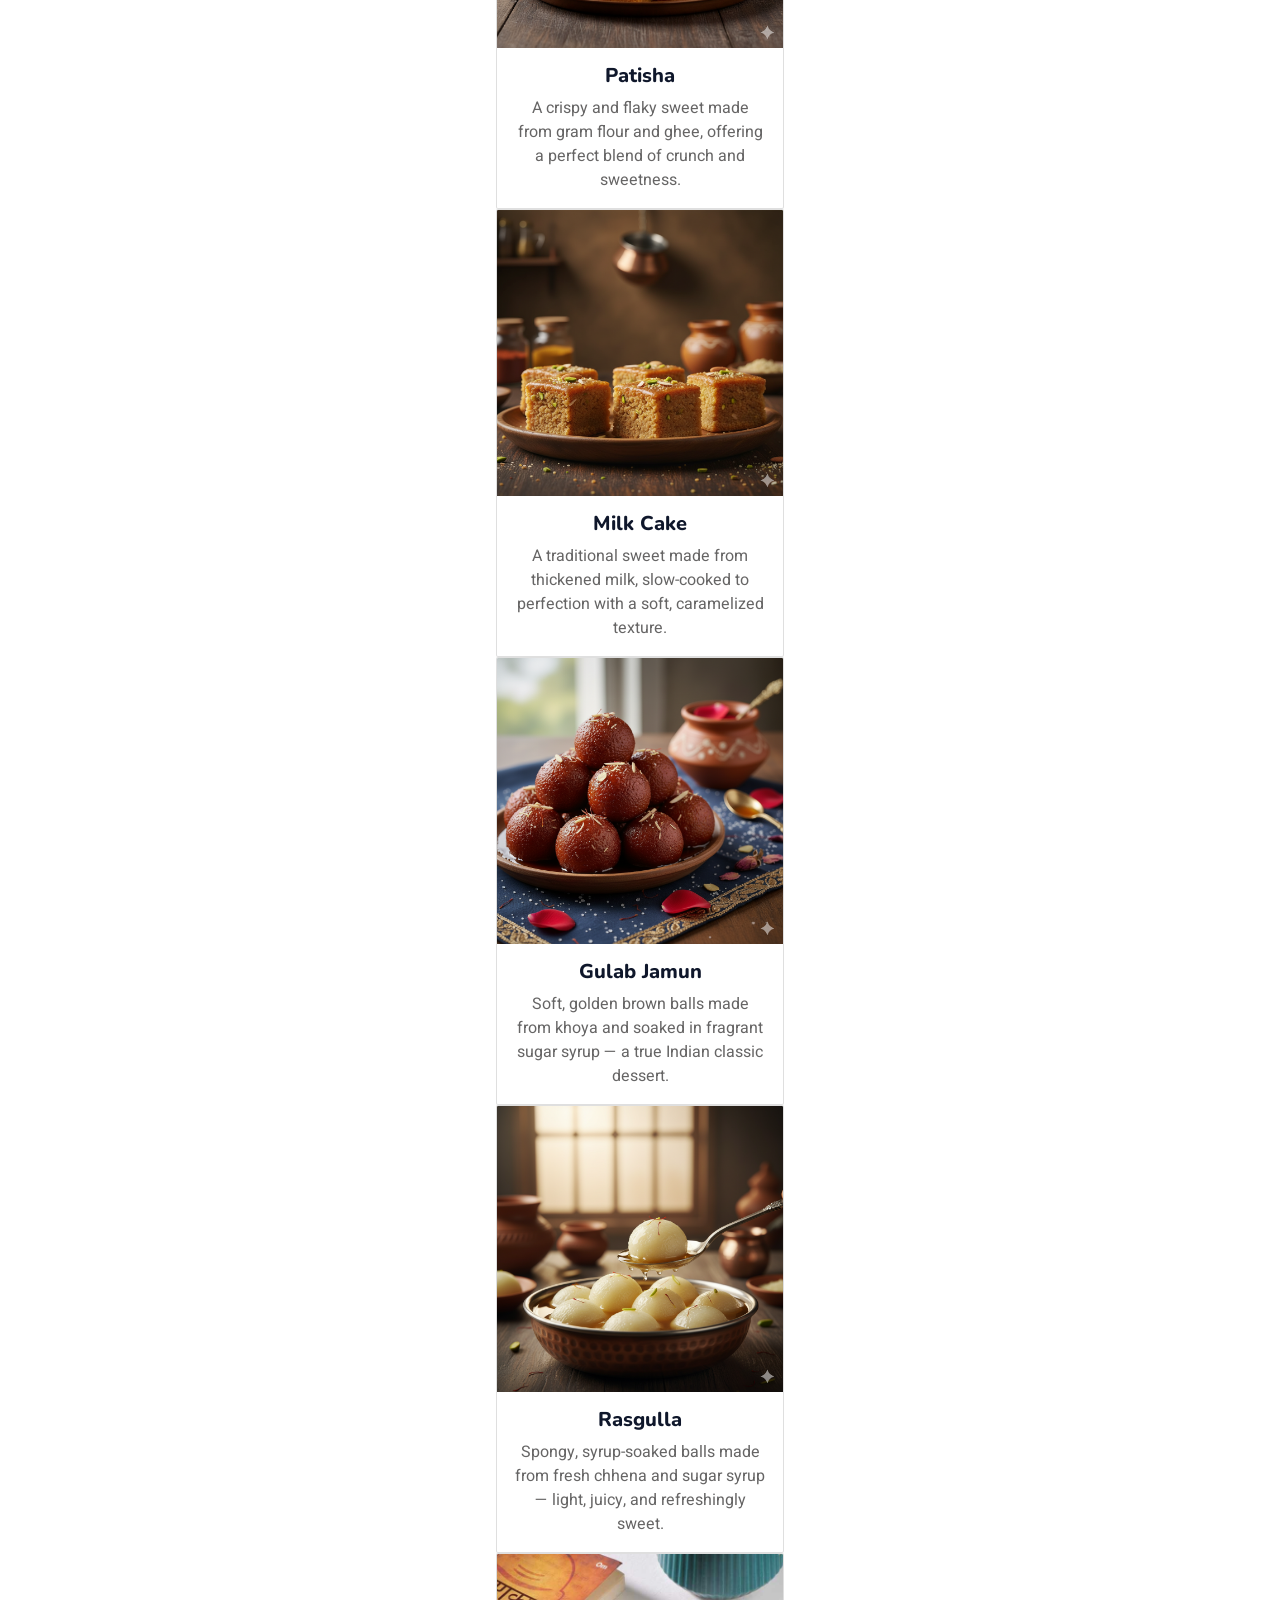
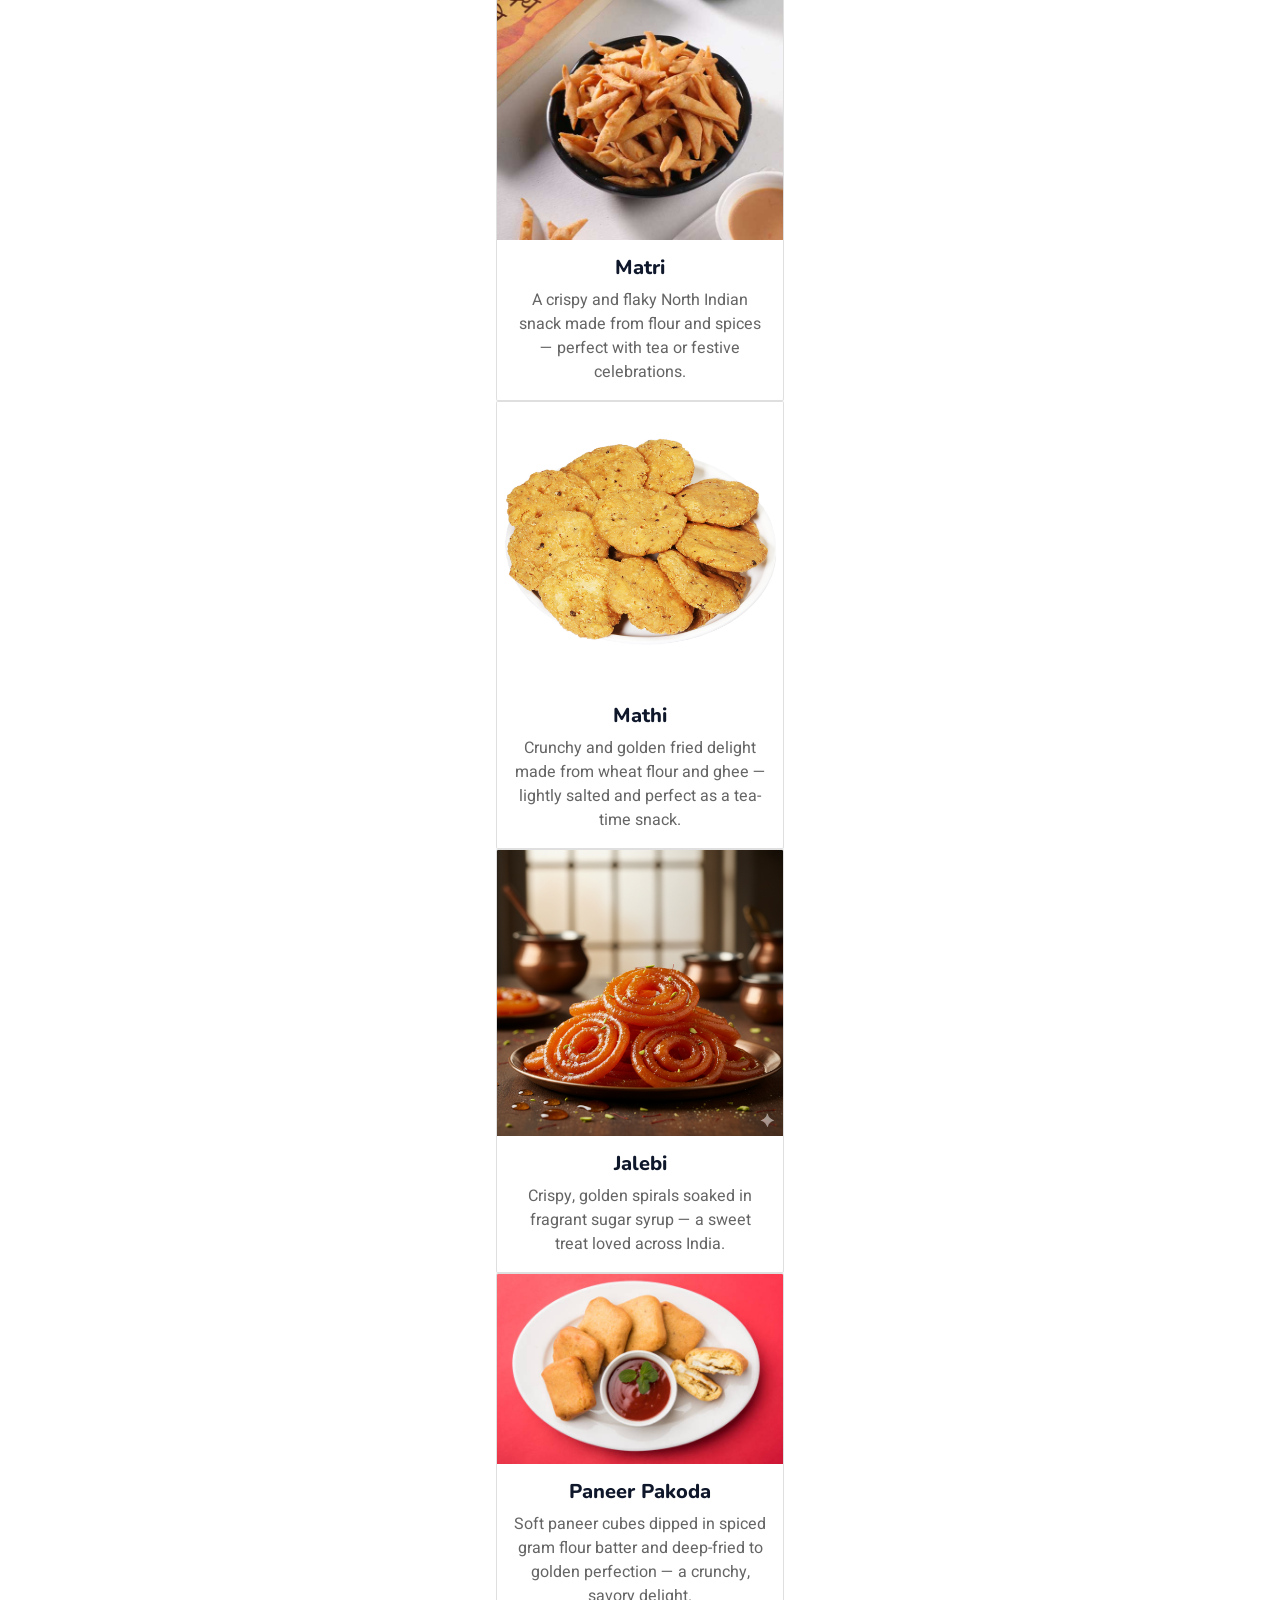
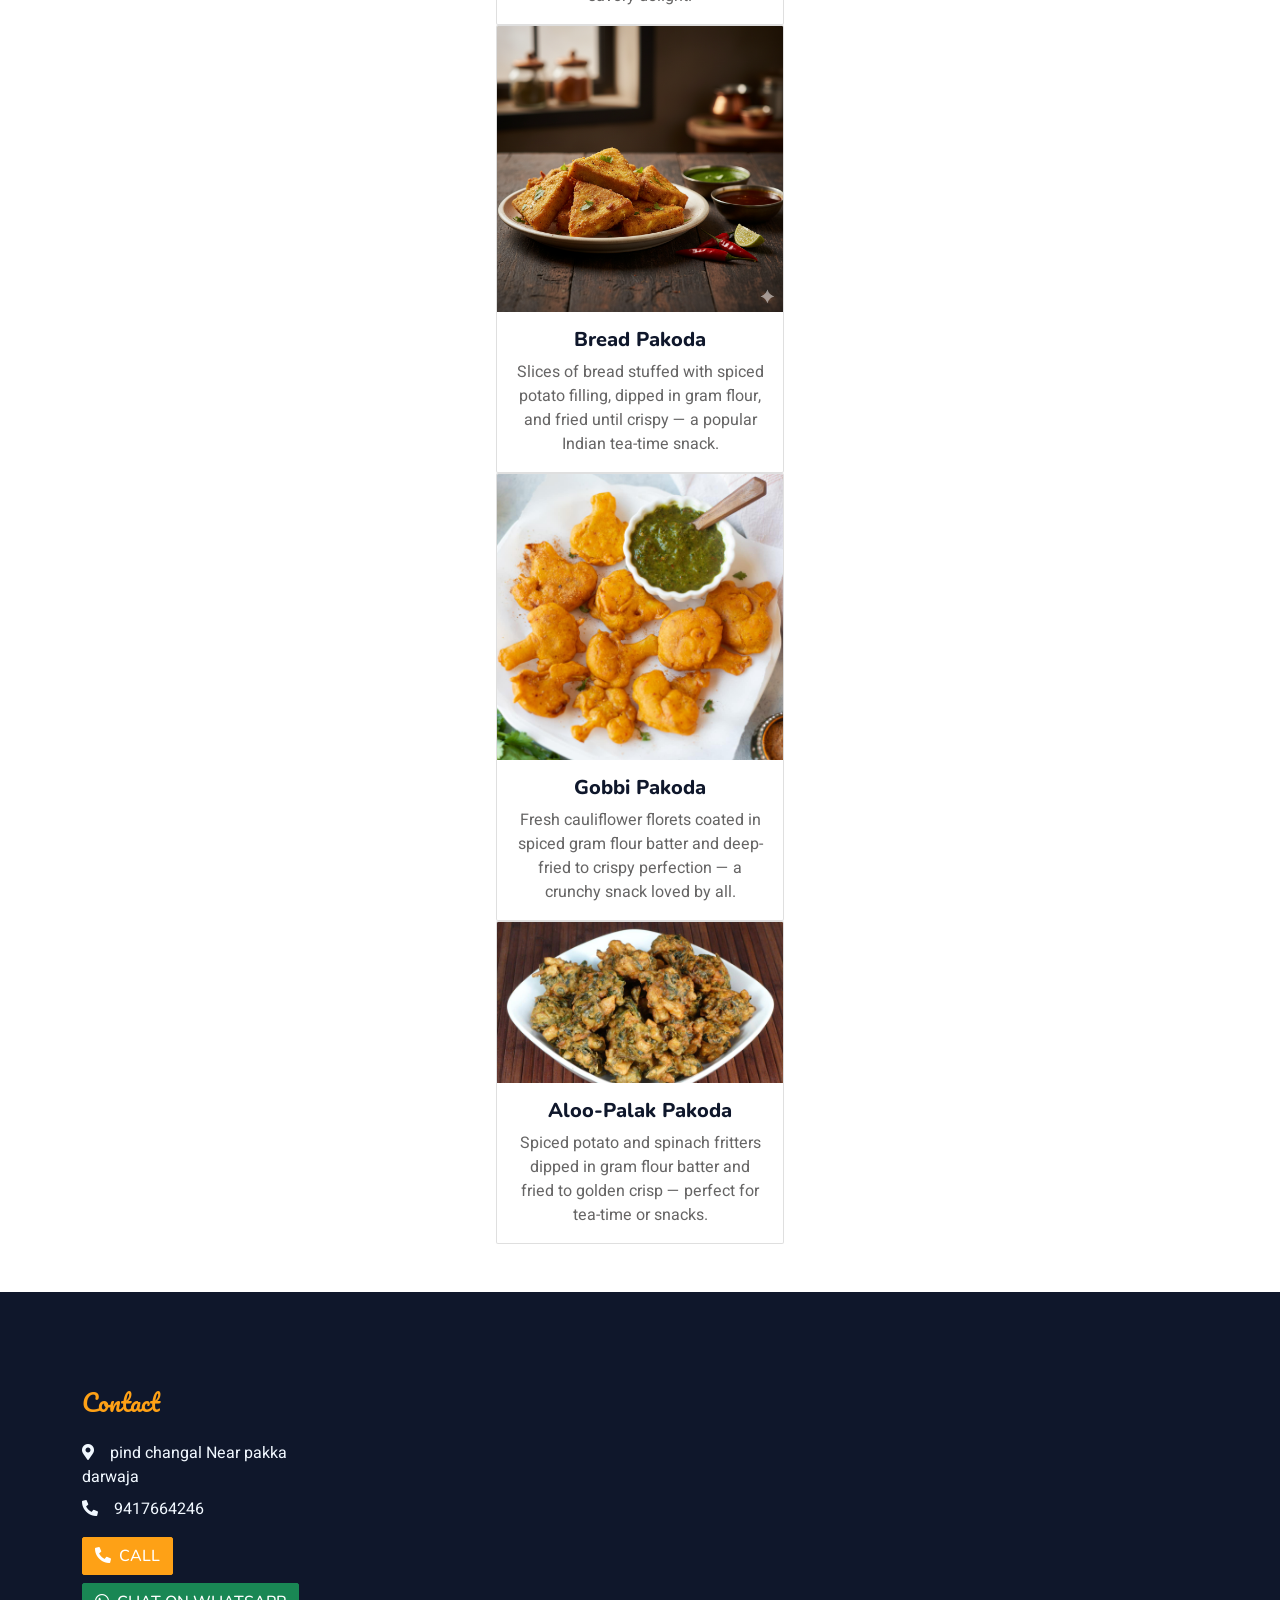
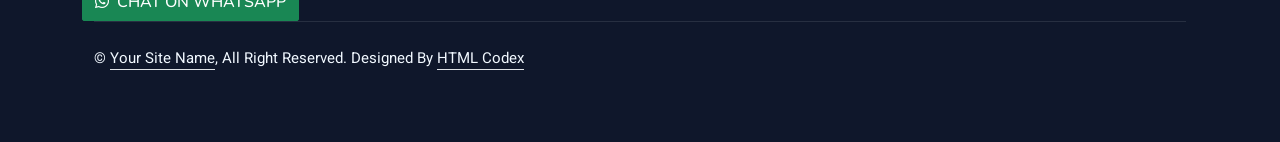
==== commit 76d47e9e: "Update index.html" ====
--- a/index.html
+++ b/index.html
@@ -15,7 +15,7 @@
     <!-- Facebook / WhatsApp / Social Media Preview -->
     <meta property="og:title" content="Singla Mittal Bhandar">
     <meta property="og:description" content="Welcome to Singla Mittal Bhandar. Explore our products and services.">
-    <meta property="og:image" content="https://singla-site.pages.dev/img/facebook.jpg">
+    <meta property="og:image" content="https://singla-site.pages.dev/img/facebook.jpeg">
     <meta property="og:url" content="https://singla-site.pages.dev/">
     <meta property="og:type" content="website">
     <meta property="og:site_name" content="Singla Mittal Bhandar">
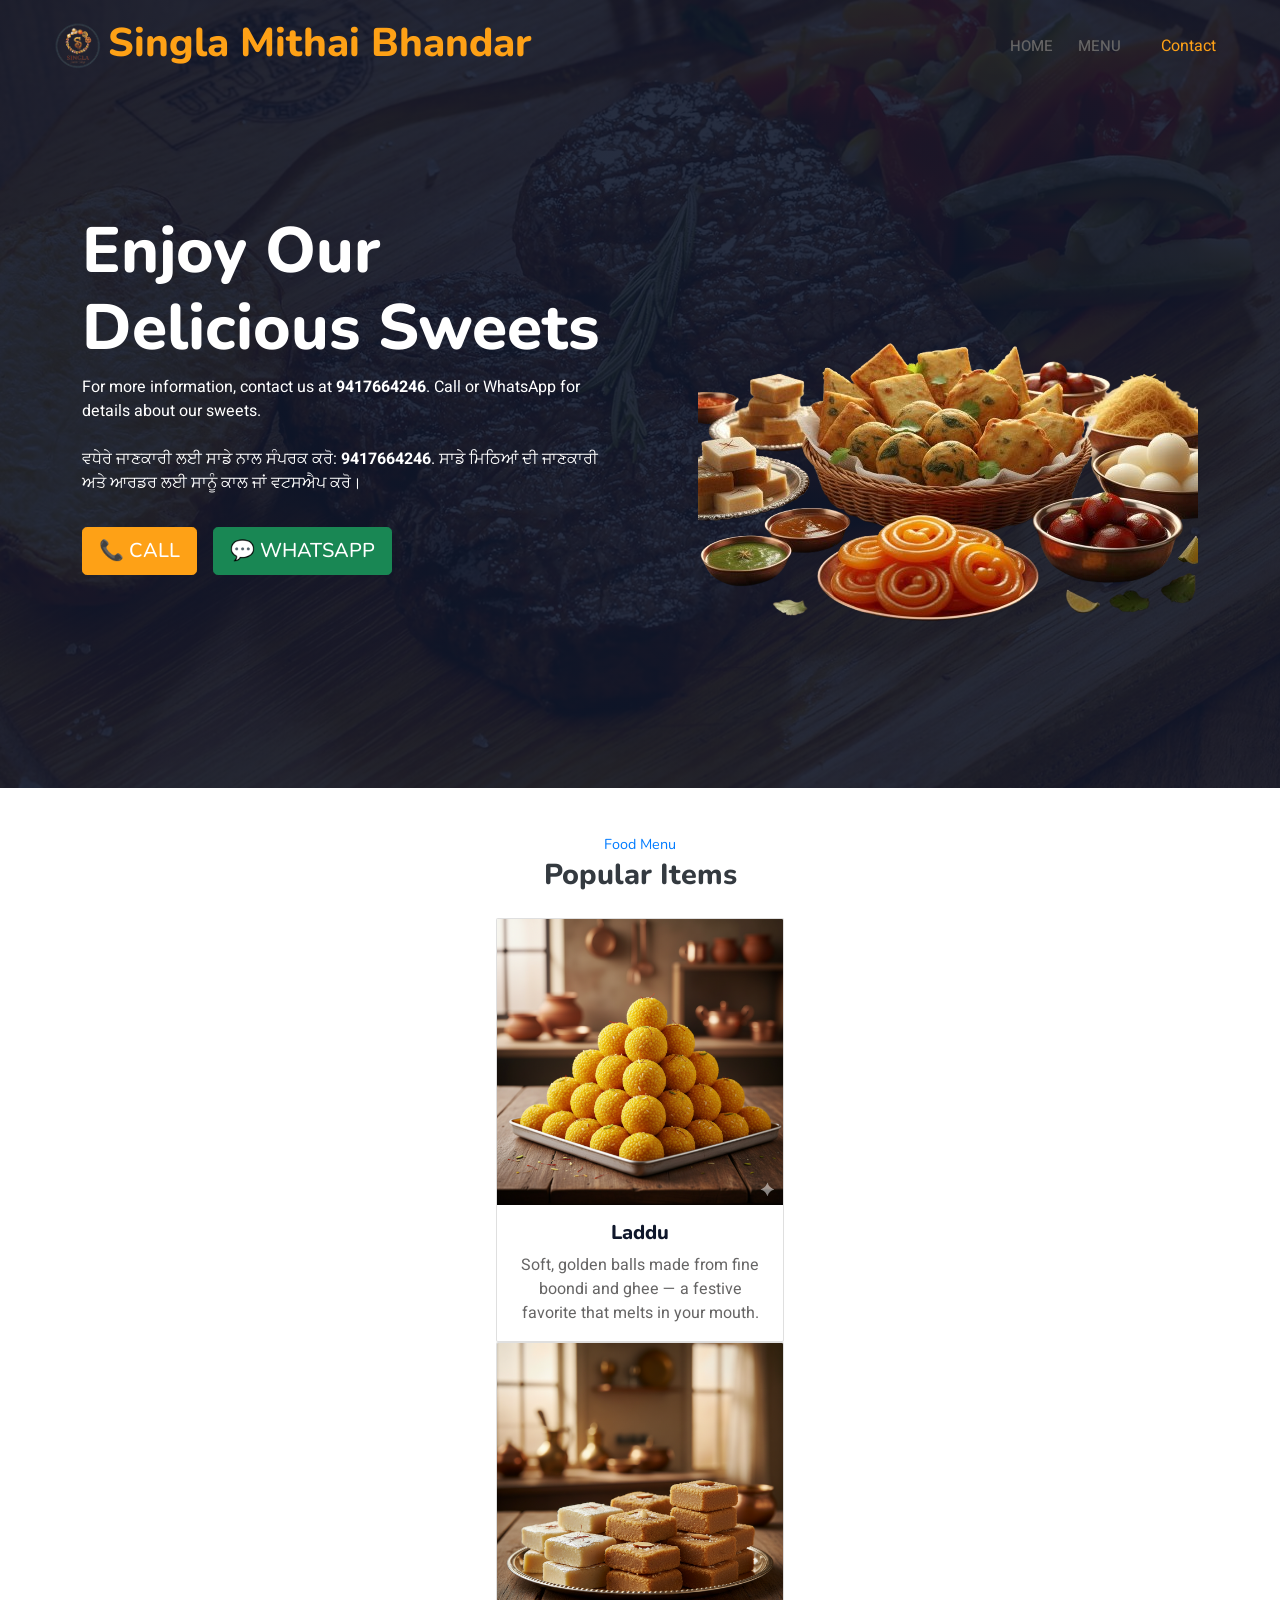
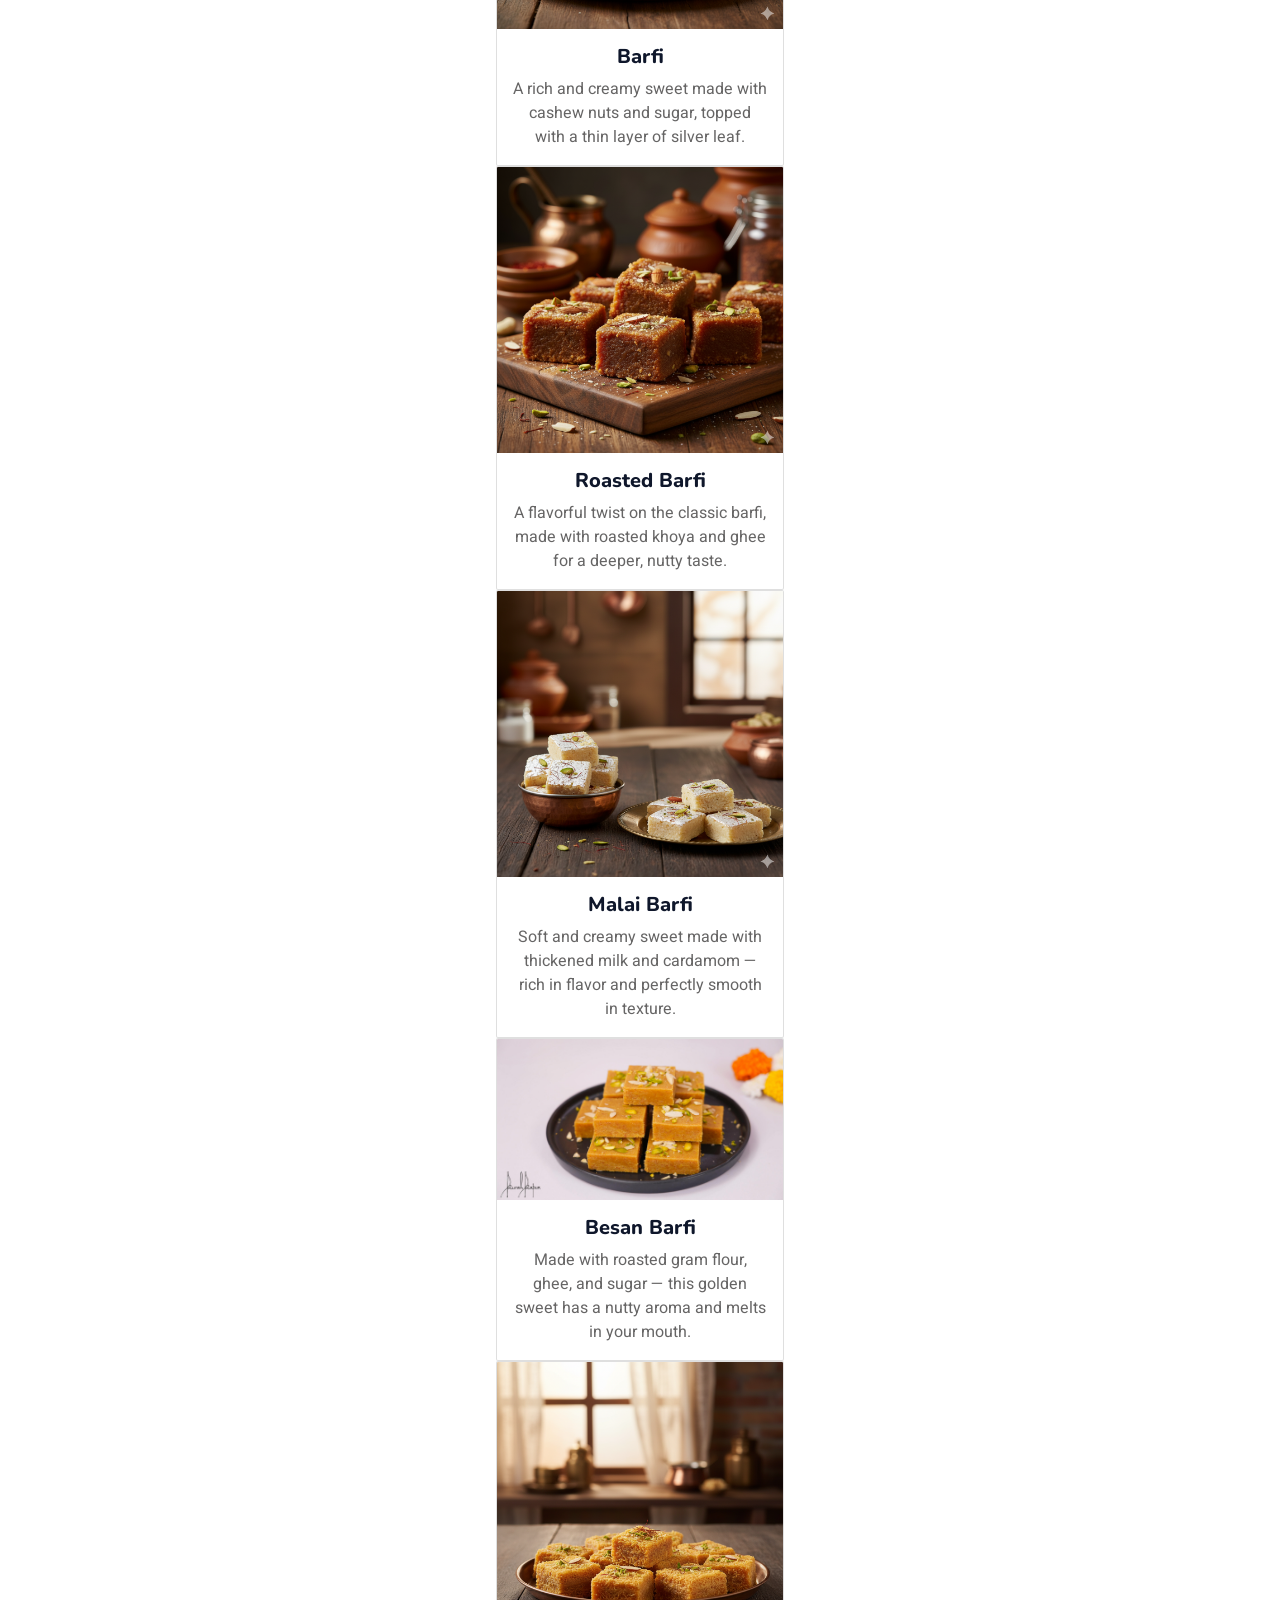
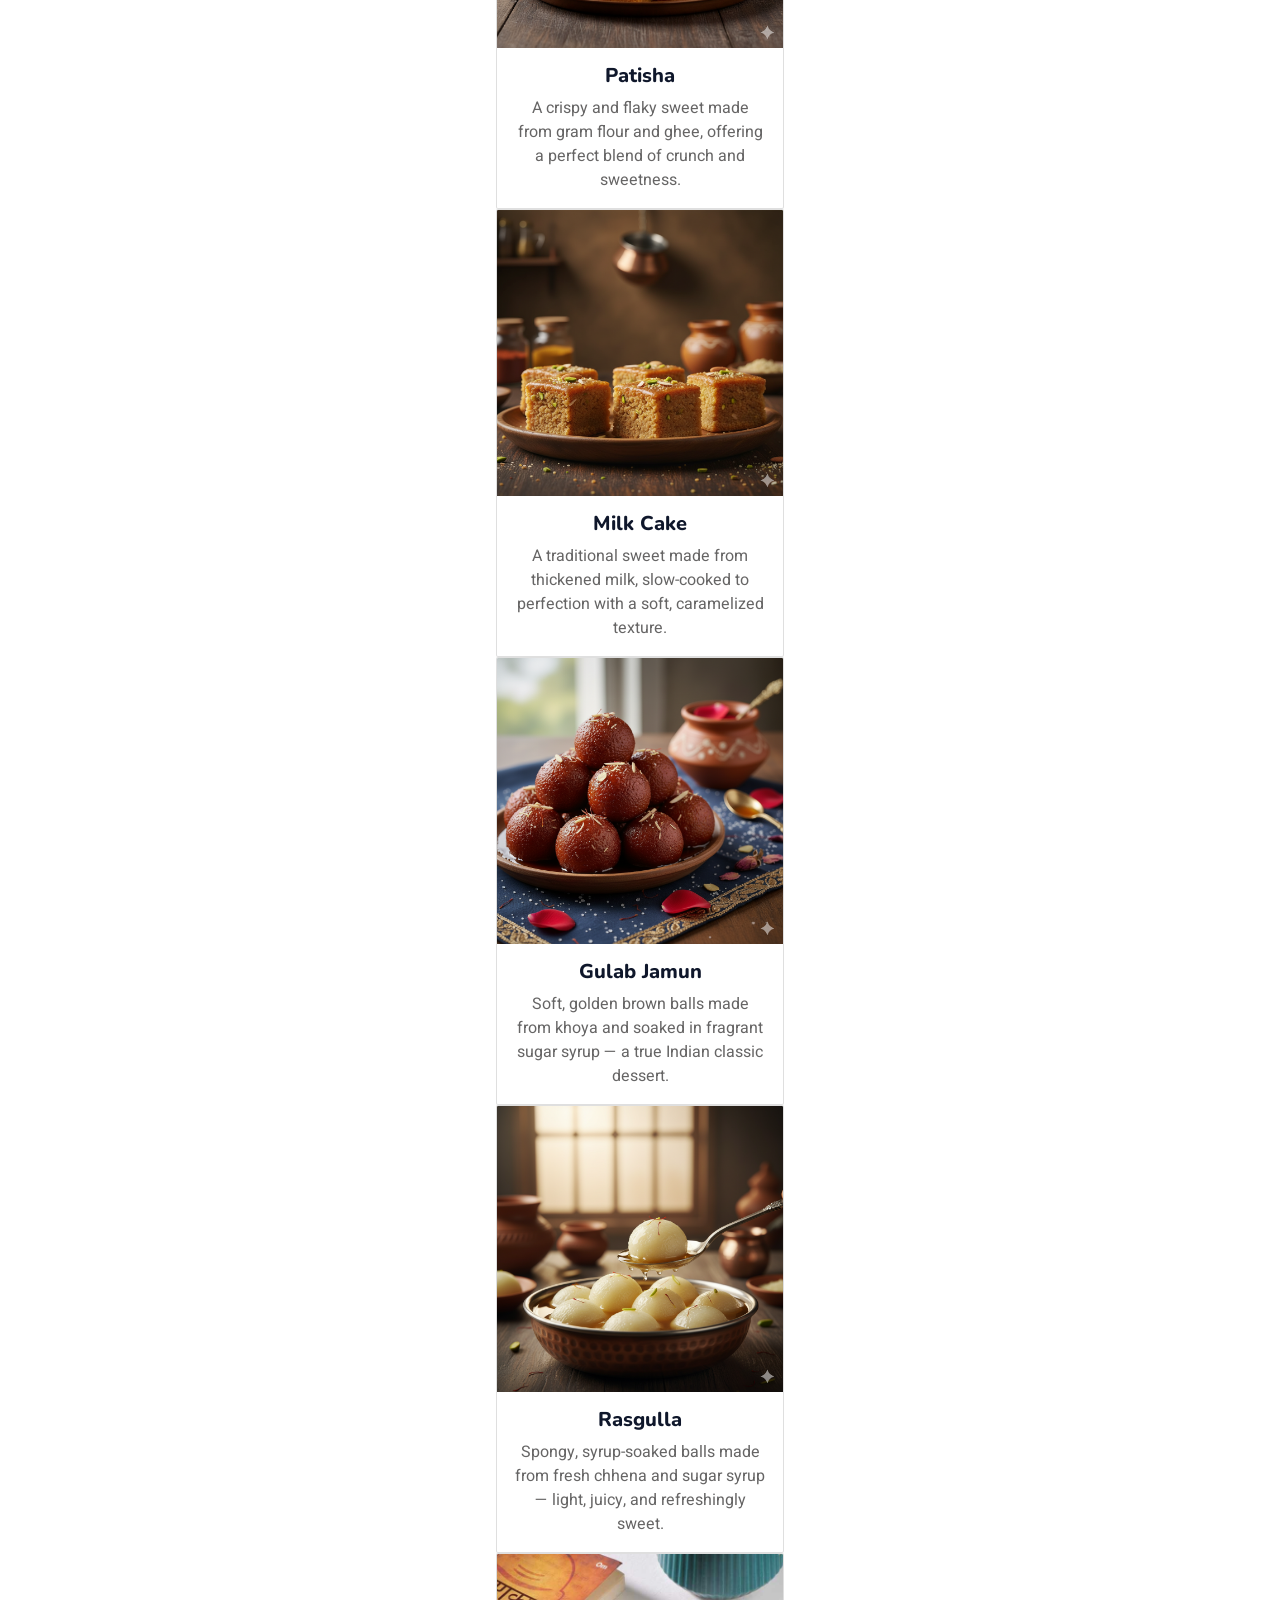
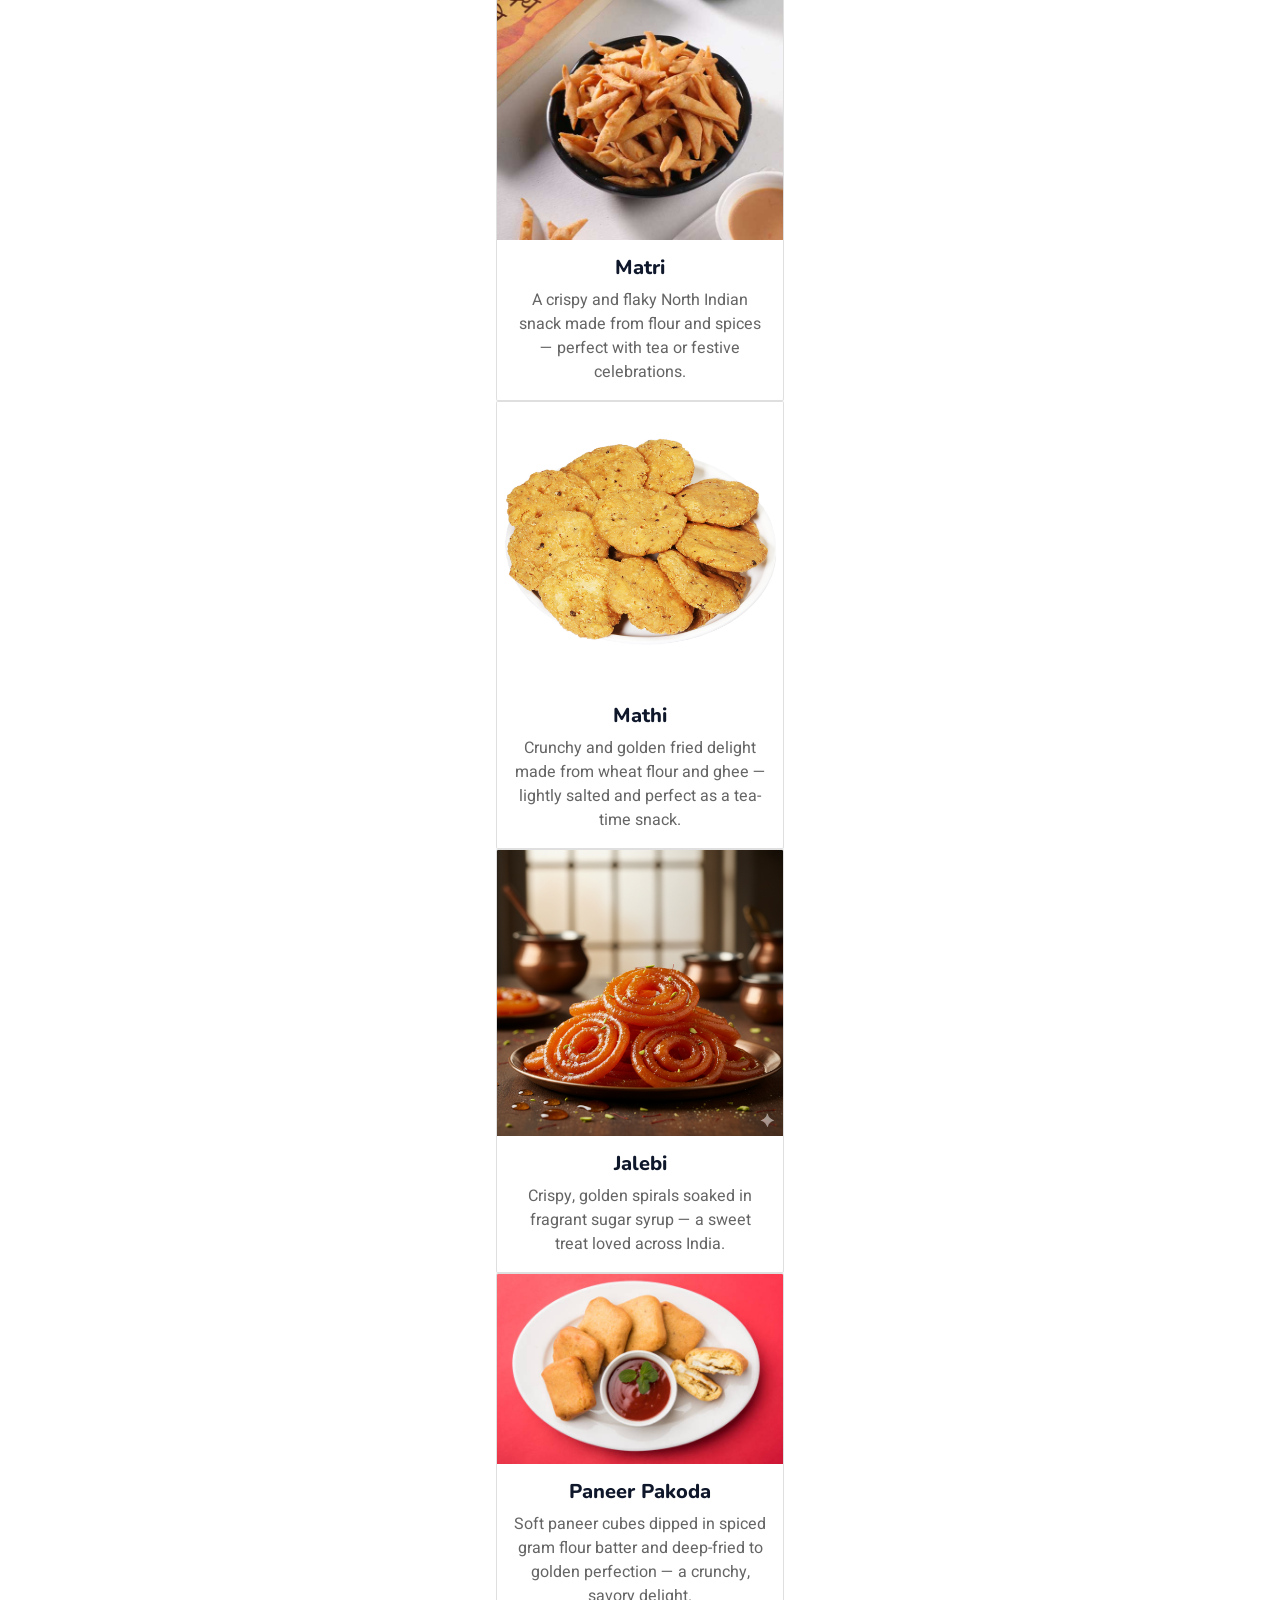
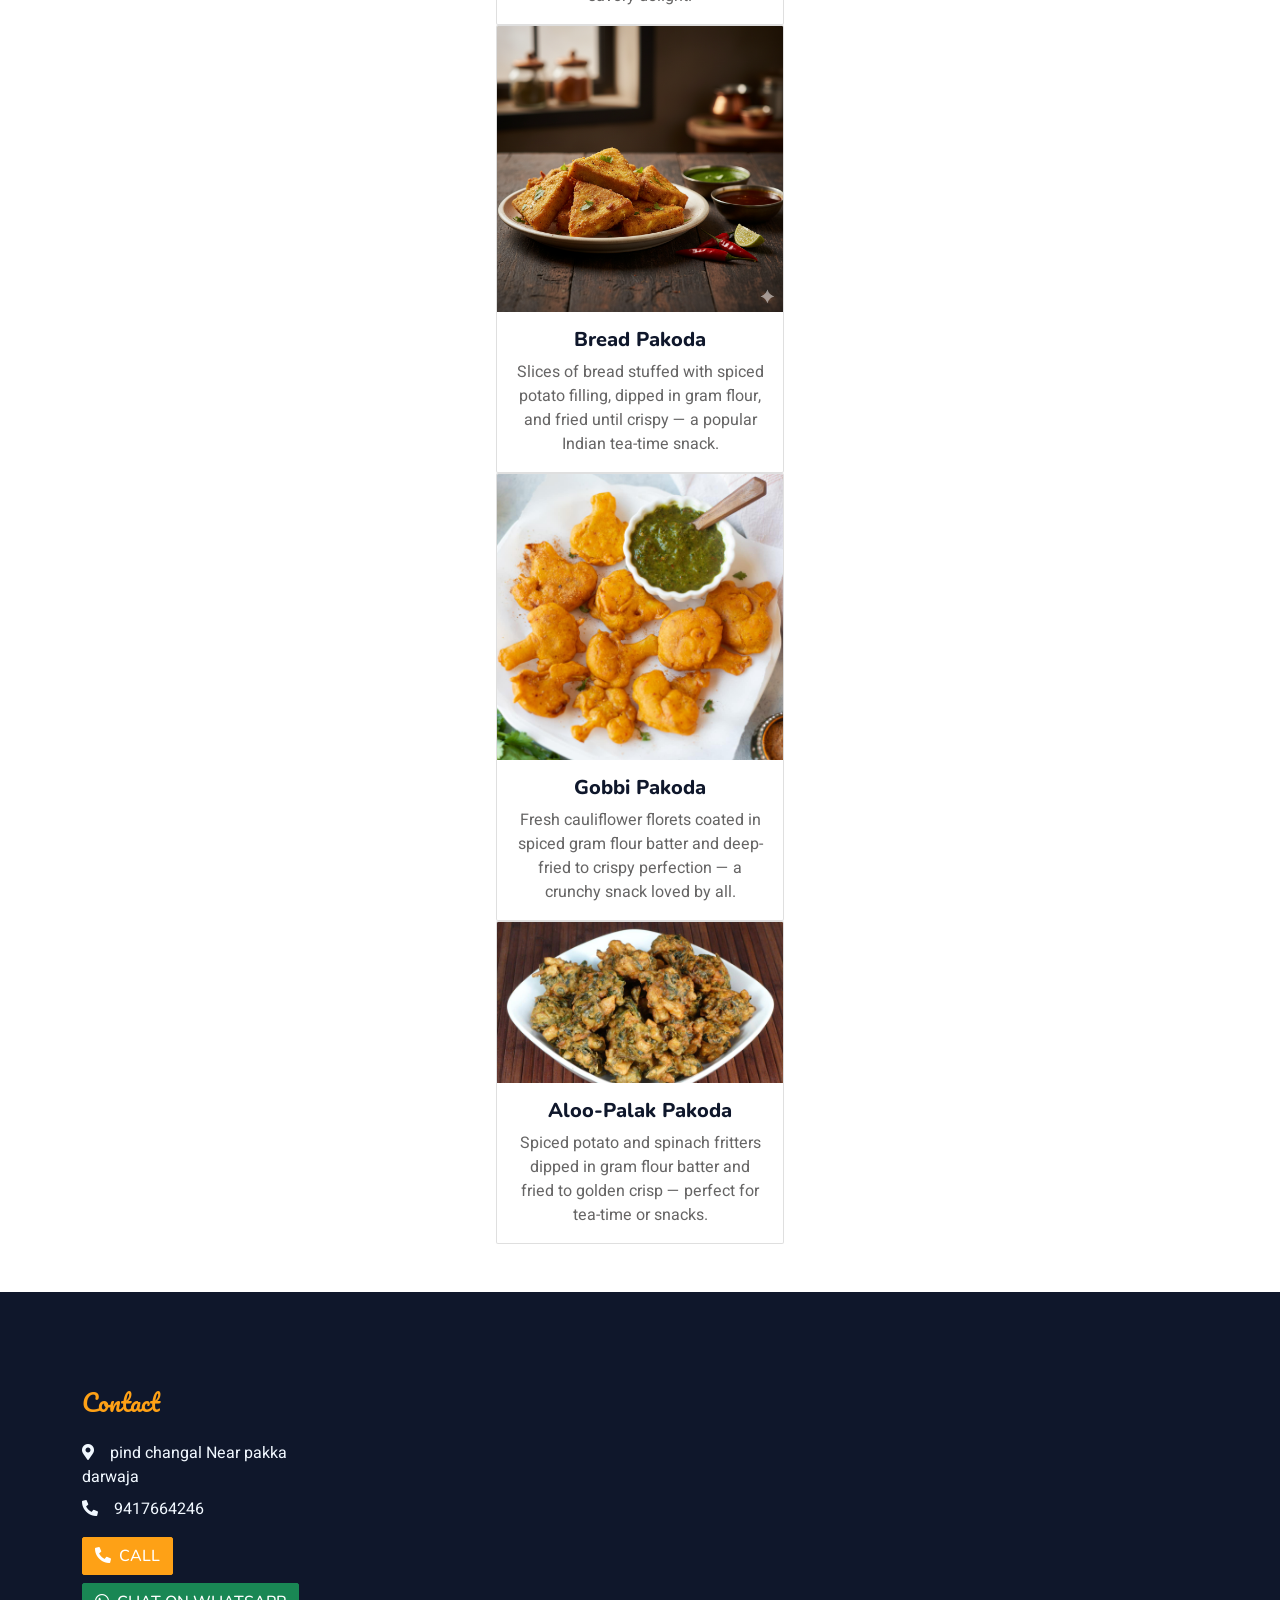
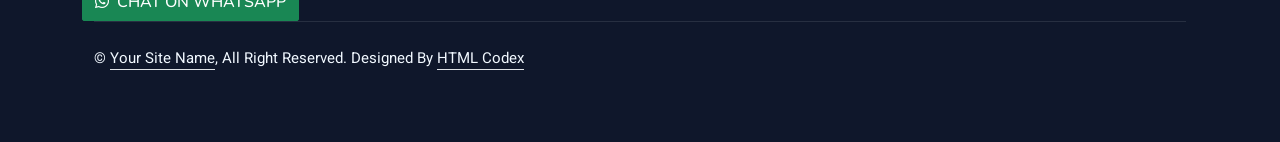
==== commit c0c1442e: "Update index.html" ====
--- a/index.html
+++ b/index.html
@@ -5,30 +5,62 @@
     <meta charset="utf-8">
 
     <!-- Page Title -->
-    <title>Ssingla Mittal Bhandar</title>
+    <title>Singla Mittal Bhandar</title>
 
     <!-- Basic Meta Tags -->
     <meta name="viewport" content="width=device-width, initial-scale=1.0">
-    <meta name="keywords" content="Singla Mittal Bhandar, sweets, mithai">
-    <meta name="description" content="Welcome to Singla Mittal Bhandar. Explore our products and services.">
+
+    <meta name="keywords"
+          content="Singla Mittal Bhandar, sweets, mithai">
+
+    <meta name="description"
+          content="Welcome to Singla Mittal Bhandar. Explore our products and services.">
+
 
     <!-- Facebook / WhatsApp / Social Media Preview -->
-    <meta property="og:title" content="Singla Mittal Bhandar">
-    <meta property="og:description" content="Welcome to Singla Mittal Bhandar. Explore our products and services.">
-    <meta property="og:image" content="https://singla-site.pages.dev/img/facebook.jpeg">
-    <meta property="og:url" content="https://singla-site.pages.dev/">
-    <meta property="og:type" content="website">
-    <meta property="og:site_name" content="Singla Mittal Bhandar">
+    <meta property="og:title"
+          content="Singla Mittal Bhandar">
+
+    <meta property="og:description"
+          content="Welcome to Singla Mittal Bhandar. Explore our products and services.">
+
+    <meta property="og:type"
+          content="website">
+
+    <meta property="og:url"
+          content="https://singla-site.pages.dev/">
+
+    <meta property="og:image"
+          content="https://singla-site.pages.dev/img/facebook.jpg">
+
+    <meta property="og:image:width"
+          content="1200">
+
+    <meta property="og:image:height"
+          content="630">
+
+    <meta property="og:image:alt"
+          content="Singla Mittal Bhandar">
+
+    <meta property="og:site_name"
+          content="Singla Mittal Bhandar">
+
 
     <!-- Favicon -->
     <link href="img/favicon.ico" rel="icon">
 
+
     <!-- Google Web Fonts -->
     <link rel="preconnect" href="https://fonts.googleapis.com">
-    <link rel="preconnect" href="https://fonts.gstatic.com" crossorigin>
+
+    <link rel="preconnect"
+          href="https://fonts.gstatic.com"
+          crossorigin>
+
     <link
         href="https://fonts.googleapis.com/css2?family=Heebo:wght@400;500;600&family=Nunito:wght@600;700;800&family=Pacifico&display=swap"
         rel="stylesheet">
+
 
     <!-- Icon Font Stylesheet -->
     <link
@@ -39,19 +71,28 @@
         href="https://cdn.jsdelivr.net/npm/bootstrap-icons@1.4.1/font/bootstrap-icons.css"
         rel="stylesheet">
 
+
     <!-- Libraries Stylesheet -->
-    <link href="lib/animate/animate.min.css" rel="stylesheet">
-    <link href="lib/owlcarousel/assets/owl.carousel.min.css" rel="stylesheet">
-    <link href="lib/tempusdominus/css/tempusdominus-bootstrap-4.min.css" rel="stylesheet">
+    <link href="lib/animate/animate.min.css"
+          rel="stylesheet">
+
+    <link href="lib/owlcarousel/assets/owl.carousel.min.css"
+          rel="stylesheet">
+
+    <link href="lib/tempusdominus/css/tempusdominus-bootstrap-4.min.css"
+          rel="stylesheet">
+
 
     <!-- Customized Bootstrap Stylesheet -->
-    <link href="css/bootstrap.min.css" rel="stylesheet">
+    <link href="css/bootstrap.min.css"
+          rel="stylesheet">
+
 
     <!-- Template Stylesheet -->
-    <link href="css/style.css" rel="stylesheet">
+    <link href="css/style.css"
+          rel="stylesheet">
 
 </head>
-
 <body>
     <div class="container-xxl bg-white p-0">
         <!-- Spinner Start -->
